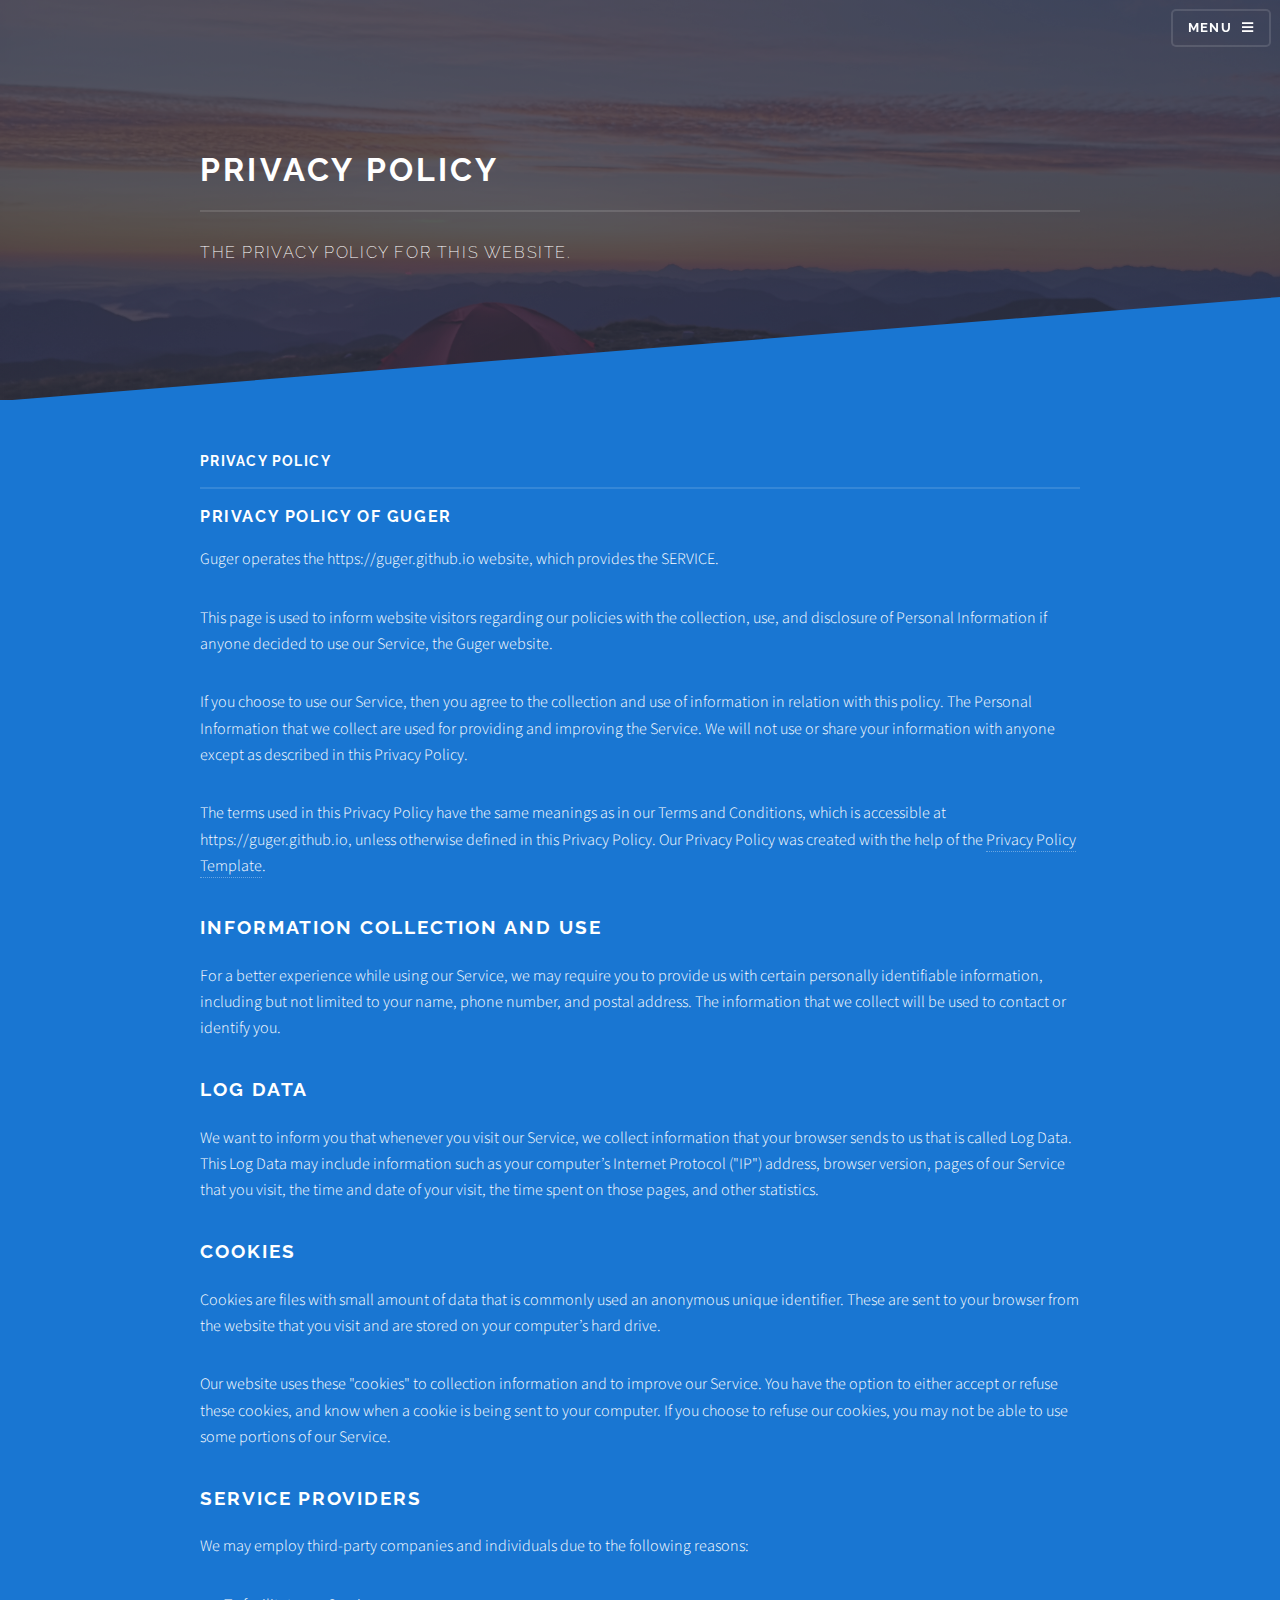
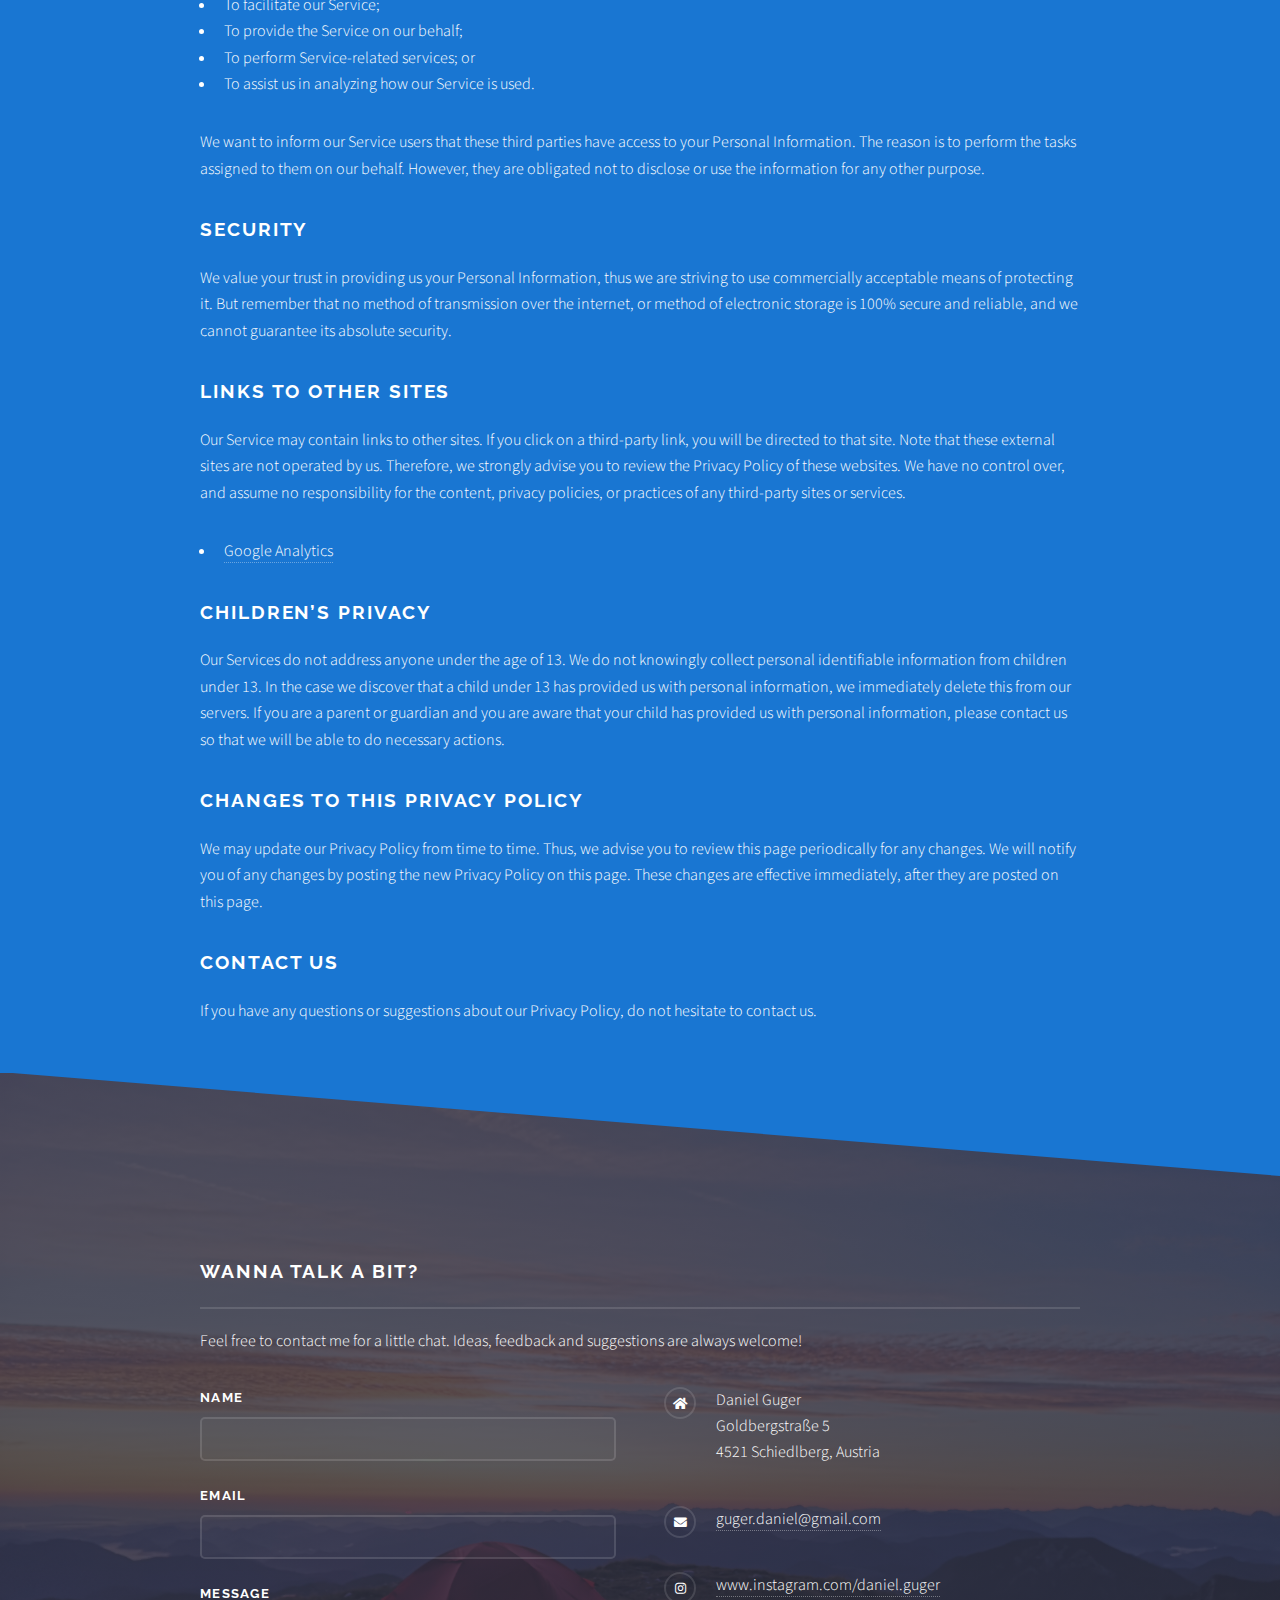
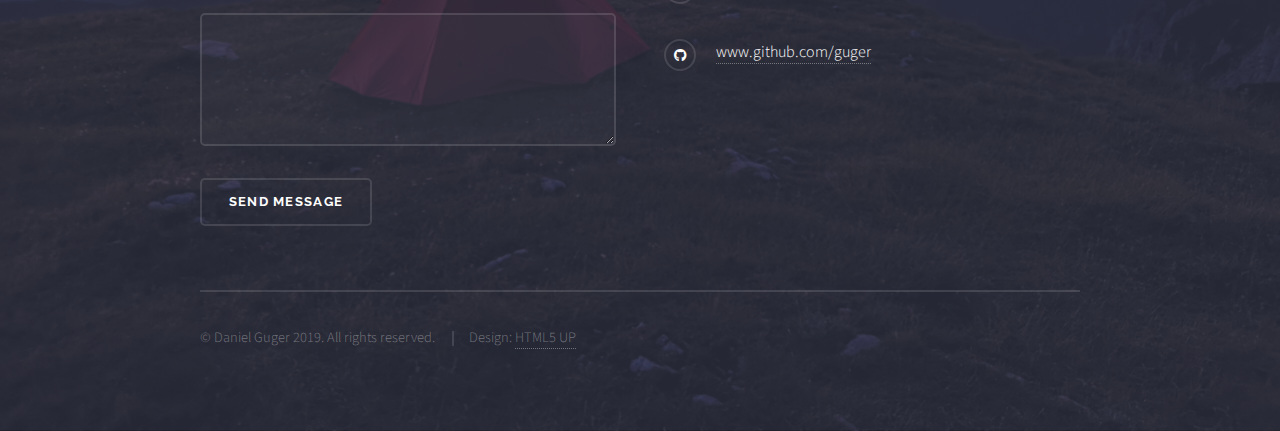
==== privacy/index.html @ 3b21faa5 "Added Privacy Policy" ====
<!DOCTYPE HTML>
<html lang="en">
<head>
    <!-- Global site tag (gtag.js) - Google Analytics -->
    <script async src="https://www.googletagmanager.com/gtag/js?id=UA-146962794-1"></script>
    <script>
        window.dataLayer = window.dataLayer || [];

        function gtag() {
            dataLayer.push(arguments);
        }

        gtag('js', new Date());

        gtag('config', 'UA-146962794-1');
    </script>

    <title>Guger &ndash; Software re-imagined.</title>
    <meta charset="utf-8"/>
    <meta name="viewport" content="width=device-width, initial-scale=1, user-scalable=no"/>
    <link rel="shortcut icon" type="image/x-icon" href="../images/logo.png">
    <link rel="stylesheet" href="../assets/css/main.css"/>
    <noscript>
        <link rel="stylesheet" href="../assets/css/noscript.css"/>
    </noscript>
</head>
<body class="is-preload">

<!-- Page Wrapper -->
<div id="page-wrapper">

    <!-- Header -->
    <header id="header" class="alt">
        <h1><a href="../index.html">Guger &ndash; Software re-imagined.</a></h1>
        <nav>
            <a href="#menu">Menu</a>
        </nav>
    </header>

    <!-- Menu -->
    <nav id="menu">
        <div class="inner">
            <h2>Menu</h2>
            <ul class="links">
                <li><a href="../">Home</a></li>
                <li><a href="">Privacy</a></li>
                <!-- TODO <li><a href="apps.html">Apps</a></li>
                <li><a href="news.html">News</a></li>-->
            </ul>
            <a href="#" class="close">Close</a>
        </div>
    </nav>

    <!-- Wrapper -->
    <section id="wrapper">
        <header>
            <div class="inner">
                <h2>Privacy Policy</h2>
                <p>The privacy policy for this website.</p>
            </div>
        </header>

        <!-- Content -->
        <div class="wrapper">
            <div class="inner">

                <h3 class="major">Privacy Policy</h3>
                <h1>Privacy Policy of Guger</h1>

                <p>Guger operates the https://guger.github.io website, which provides the SERVICE.</p>

                <p>This page is used to inform website visitors regarding our policies with the collection, use, and disclosure of Personal Information if anyone decided to use our
                    Service, the Guger website.</p>

                <p>If you choose to use our Service, then you agree to the collection and use of information in relation with this policy. The Personal Information that we collect
                    are used for providing and improving the Service. We will not use or share your information with anyone except as described in this Privacy Policy.</p>

                <p>The terms used in this Privacy Policy have the same meanings as in our Terms and Conditions, which is accessible at https://guger.github.io, unless otherwise
                    defined in this Privacy Policy. Our Privacy Policy was created with the help of the <a href="https://www.privacypolicytemplate.net">Privacy Policy Template</a>.
                </p>

                <h2>Information Collection and Use</h2>

                <p>For a better experience while using our Service, we may require you to provide us with certain personally identifiable information, including but not limited to
                    your name, phone number, and postal address. The information that we collect will be used to contact or identify you.</p>

                <h2>Log Data</h2>

                <p>We want to inform you that whenever you visit our Service, we collect information that your browser sends to us that is called Log Data. This Log Data may
                    include information such as your computer’s Internet Protocol ("IP") address, browser version, pages of our Service that you visit, the time and date of your
                    visit, the time spent on those pages, and other statistics.</p>

                <h2>Cookies</h2>

                <p>Cookies are files with small amount of data that is commonly used an anonymous unique identifier. These are sent to your browser from the website that you visit
                    and are stored on your computer’s hard drive.</p>

                <p>Our website uses these "cookies" to collection information and to improve our Service. You have the option to either accept or refuse these cookies, and know
                    when a cookie is being sent to your computer. If you choose to refuse our cookies, you may not be able to use some portions of our Service.</p>

                <h2>Service Providers</h2>

                <p>We may employ third-party companies and individuals due to the following reasons:</p>

                <ul>
                    <li>To facilitate our Service;</li>
                    <li>To provide the Service on our behalf;</li>
                    <li>To perform Service-related services; or</li>
                    <li>To assist us in analyzing how our Service is used.</li>
                </ul>

                <p>We want to inform our Service users that these third parties have access to your Personal Information. The reason is to perform the tasks assigned to them on our
                    behalf. However, they are obligated not to disclose or use the information for any other purpose.</p>

                <h2>Security</h2>

                <p>We value your trust in providing us your Personal Information, thus we are striving to use commercially acceptable means of protecting it. But remember that no
                    method of transmission over the internet, or method of electronic storage is 100% secure and reliable, and we cannot guarantee its absolute security.</p>

                <h2>Links to Other Sites</h2>

                <p>Our Service may contain links to other sites. If you click on a third-party link, you will be directed to that site. Note that these external sites are not
                    operated by us. Therefore, we strongly advise you to review the Privacy Policy of these websites. We have no control over, and assume no responsibility for the
                    content, privacy policies, or practices of any third-party sites or services.</p>

                <ul>
                    <li><a href="https://https://policies.google.com/privacy?">Google Analytics</a></li>
                </ul>

                <h2>Children’s Privacy</h2>

                <p>Our Services do not address anyone under the age of 13. We do not knowingly collect personal identifiable information from children under 13. In the case we
                    discover that a child under 13 has provided us with personal information, we immediately delete this from our servers. If you are a parent or guardian and you
                    are aware that your child has provided us with personal information, please contact us so that we will be able to do necessary actions.</p>

                <h2>Changes to This Privacy Policy</h2>

                <p>We may update our Privacy Policy from time to time. Thus, we advise you to review this page periodically for any changes. We will notify you of any changes by
                    posting the new Privacy Policy on this page. These changes are effective immediately, after they are posted on this page.</p>

                <h2>Contact Us</h2>

                <p>If you have any questions or suggestions about our Privacy Policy, do not hesitate to contact us.</p>
            </div>
        </div>

    </section>

    <!-- Footer -->
    <section id="footer">
        <div class="inner">
            <h2 class="major">Wanna talk a bit?</h2>
            <p>Feel free to contact me for a little chat. Ideas, feedback and suggestions are always welcome!</p>
            <form method="post" action="https://getsimpleform.com/messages?form_api_token=08880f43ef39089a7d4c29d0b0a0a516">
                <div class="fields">
                    <div class="field">
                        <label for="name">Name</label>
                        <input type="text" name="name" id="name"/>
                    </div>
                    <div class="field">
                        <label for="email">Email</label>
                        <input type="email" name="email" id="email"/>
                    </div>
                    <div class="field">
                        <label for="message">Message</label>
                        <textarea name="message" id="message" rows="4"></textarea>
                    </div>
                </div>
                <ul class="actions">
                    <li><input type="submit" value="Send Message"/></li>
                </ul>
            </form>
            <ul class="contact">
                <li class="icon solid fa-home">
                    Daniel Guger<br/>
                    Goldbergstraße 5<br/>
                    4521 Schiedlberg, Austria
                </li>
                <li class="icon solid fa-envelope"><a href="mailto:guger.daniel@gmail.com">guger.daniel@gmail.com</a></li>
                <li class="icon brands fa-instagram"><a href="https://instagram.com/daniel.guger">www.instagram.com/daniel.guger</a></li>
                <li class="icon brands fa-github"><a href="https://github.com/guger">www.github.com/guger</a></li>
            </ul>
            <ul class="copyright">
                <li>&copy; Daniel Guger 2019. All rights reserved.</li>
                <li>Design: <a href="http://html5up.net">HTML5 UP</a></li>
            </ul>
        </div>
    </section>

</div>

<!-- Scripts -->
<script src="../assets/js/jquery.min.js"></script>
<script src="../assets/js/jquery.scrollex.min.js"></script>
<script src="../assets/js/browser.min.js"></script>
<script src="../assets/js/breakpoints.min.js"></script>
<script src="../assets/js/util.js"></script>
<script src="../assets/js/main.js"></script>

</body>
</html>
---- assets/css/main.css ----
@import url(fontawesome-all.min.css);
@import url("https://fonts.googleapis.com/css?family=Raleway:200,700|Source+Sans+Pro:300,600,300italic,600italic");

/*
	Solid State by HTML5 UP
	html5up.net | @ajlkn
	Free for personal and commercial use under the CCA 3.0 license (html5up.net/license)
*/

html, body, div, span, applet, object,
iframe, h1, h2, h3, h4, h5, h6, p, blockquote,
pre, a, abbr, acronym, address, big, cite,
code, del, dfn, em, img, ins, kbd, q, s, samp,
small, strike, strong, sub, sup, tt, var, b,
u, i, center, dl, dt, dd, ol, ul, li, fieldset,
form, label, legend, table, caption, tbody,
tfoot, thead, tr, th, td, article, aside,
canvas, details, embed, figure, figcaption,
footer, header, hgroup, menu, nav, output, ruby,
section, summary, time, mark, audio, video {
    margin: 0;
    padding: 0;
    border: 0;
    font-size: 100%;
    font: inherit;
    vertical-align: baseline;
}

article, aside, details, figcaption, figure,
footer, header, hgroup, menu, nav, section {
    display: block;
}

body {
    line-height: 1;
}

ol, ul {
    list-style: none;
}

blockquote, q {
    quotes: none;
}

blockquote:before, blockquote:after, q:before, q:after {
    content: '';
    content: none;
}

table {
    border-collapse: collapse;
    border-spacing: 0;
}

body {
    -webkit-text-size-adjust: none;
}

mark {
    background-color: transparent;
    color: inherit;
}

input::-moz-focus-inner {
    border: 0;
    padding: 0;
}

input, select, textarea {
    -moz-appearance: none;
    -webkit-appearance: none;
    -ms-appearance: none;
    appearance: none;
}

/* Basic */

@-ms-viewport {
    width: device-width;
}

body {
    -ms-overflow-style: scrollbar;
}

@media screen and (max-width: 480px) {

    html, body {
        min-width: 320px;
    }

}

html {
    box-sizing: border-box;
}

*, *:before, *:after {
    box-sizing: inherit;
}

body {
    background-color: #2e3141;
    background-image: linear-gradient(to top, rgba(46, 49, 65, 0.8), rgba(46, 49, 65, 0.8)), url("../../images/bg.jpg");
    background-size: auto,
    cover;
    background-attachment: fixed,
    fixed;
    background-position: center,
    center;
}

body.is-preload *, body.is-preload *:before, body.is-preload *:after {
    -moz-animation: none !important;
    -webkit-animation: none !important;
    -ms-animation: none !important;
    animation: none !important;
    -moz-transition: none !important;
    -webkit-transition: none !important;
    -ms-transition: none !important;
    transition: none !important;
}

/* Type */

body, input, select, textarea {
    color: #ffffff;
    font-family: "Source Sans Pro", Helvetica, sans-serif;
    font-size: 16.5pt;
    font-weight: 300;
    line-height: 1.65;
}

@media screen and (max-width: 1680px) {

    body, input, select, textarea {
        font-size: 13pt;
    }

}

@media screen and (max-width: 1280px) {

    body, input, select, textarea {
        font-size: 12pt;
    }

}

@media screen and (max-width: 980px) {

    body, input, select, textarea {
        font-size: 12pt;
    }

}

@media screen and (max-width: 736px) {

    body, input, select, textarea {
        font-size: 12pt;
    }

}

@media screen and (max-width: 480px) {

    body, input, select, textarea {
        font-size: 12pt;
    }

}

a {
    -moz-transition: color 0.2s ease-in-out, border-bottom-color 0.2s ease-in-out;
    -webkit-transition: color 0.2s ease-in-out, border-bottom-color 0.2s ease-in-out;
    -ms-transition: color 0.2s ease-in-out, border-bottom-color 0.2s ease-in-out;
    transition: color 0.2s ease-in-out, border-bottom-color 0.2s ease-in-out;
    border-bottom: dotted 1px rgba(255, 255, 255, 0.35);
    color: #ffffff;
    text-decoration: none;
}

a:hover {
    border-bottom-color: transparent;
    color: #ffffff !important;
}

a.special:not(.button) {
    text-decoration: none;
    border-bottom: 0;
    display: block;
    font-family: Raleway, Helvetica, sans-serif;
    font-size: 0.8em;
    font-weight: 700;
    letter-spacing: 0.1em;
    margin: 0 0 2em 0;
    text-transform: uppercase;
}

a.special:not(.button):before {
    -moz-osx-font-smoothing: grayscale;
    -webkit-font-smoothing: antialiased;
    display: inline-block;
    font-style: normal;
    font-variant: normal;
    text-rendering: auto;
    line-height: 1;
    text-transform: none !important;
    font-family: 'Font Awesome 5 Free';
    font-weight: 900;
}

a.special:not(.button):before {
    -moz-transition: background-color 0.2s ease-in-out;
    -webkit-transition: background-color 0.2s ease-in-out;
    -ms-transition: background-color 0.2s ease-in-out;
    transition: background-color 0.2s ease-in-out;
    border-radius: 100%;
    border: solid 2px rgba(255, 255, 255, 0.125);
    content: '\f105';
    display: inline-block;
    font-size: 1.25em;
    height: 2em;
    line-height: 1.75em;
    margin-right: 0.85em;
    text-align: center;
    text-indent: 0.15em;
    vertical-align: middle;
    width: 2em;
}

a.special:not(.button):hover:before {
    background-color: rgba(255, 255, 255, 0.025);
}

a.special:not(.button):active:before {
    background-color: rgba(255, 255, 255, 0.075);
}

strong, b {
    color: #ffffff;
    font-weight: 600;
}

em, i {
    font-style: italic;
}

p {
    margin: 0 0 2em 0;
}

h1, h2, h3, h4, h5, h6 {
    color: #ffffff;
    font-family: Raleway, Helvetica, sans-serif;
    font-weight: 700;
    letter-spacing: 0.1em;
    margin: 0 0 1em 0;
    text-transform: uppercase;
}

h1 a, h2 a, h3 a, h4 a, h5 a, h6 a {
    color: inherit;
    text-decoration: none;
    border-bottom: 0;
}

h1 span, h2 span, h3 span, h4 span, h5 span, h6 span {
    font-weight: 200;
}

h1.major, h2.major, h3.major, h4.major, h5.major, h6.major {
    padding-bottom: 1em;
    border-bottom: solid 2px rgba(255, 255, 255, 0.125);
}

h2 {
    font-size: 1.2em;
}

h3 {
    font-size: 0.9em;
}

h4 {
    font-size: 0.7em;
}

h5 {
    font-size: 0.7em;
}

h6 {
    font-size: 0.7em;
}

@media screen and (max-width: 736px) {

    h2 {
        font-size: 1em;
    }

    h3 {
        font-size: 0.8em;
    }

}

sub {
    font-size: 0.8em;
    position: relative;
    top: 0.5em;
}

sup {
    font-size: 0.8em;
    position: relative;
    top: -0.5em;
}

blockquote {
    border-left: solid 4px rgba(255, 255, 255, 0.125);
    font-style: italic;
    margin: 0 0 2em 0;
    padding: 0.5em 0 0.5em 2em;
}

code {
    background: rgba(255, 255, 255, 0.025);
    border-radius: 5px;
    border: solid 2px rgba(255, 255, 255, 0.125);
    font-family: "Courier New", monospace;
    font-size: 0.9em;
    margin: 0 0.25em;
    padding: 0.25em 0.65em;
}

pre {
    -webkit-overflow-scrolling: touch;
    font-family: "Courier New", monospace;
    font-size: 0.9em;
    margin: 0 0 2em 0;
}

pre code {
    display: block;
    line-height: 1.75em;
    padding: 1em 1.5em;
    overflow-x: auto;
}

hr {
    border: 0;
    border-bottom: solid 2px rgba(255, 255, 255, 0.125);
    margin: 2.5em 0;
}

hr.major {
    margin: 4em 0;
}

.align-left {
    text-align: left;
}

.align-center {
    text-align: center;
}

.align-right {
    text-align: right;
}

/* Row */

.row {
    display: flex;
    flex-wrap: wrap;
    box-sizing: border-box;
    align-items: stretch;
}

.row > * {
    box-sizing: border-box;
}

.row.gtr-uniform > * > :last-child {
    margin-bottom: 0;
}

.row.aln-left {
    justify-content: flex-start;
}

.row.aln-center {
    justify-content: center;
}

.row.aln-right {
    justify-content: flex-end;
}

.row.aln-top {
    align-items: flex-start;
}

.row.aln-middle {
    align-items: center;
}

.row.aln-bottom {
    align-items: flex-end;
}

.row > .imp {
    order: -1;
}

.row > .col-1 {
    width: 8.33333%;
}

.row > .off-1 {
    margin-left: 8.33333%;
}

.row > .col-2 {
    width: 16.66667%;
}

.row > .off-2 {
    margin-left: 16.66667%;
}

.row > .col-3 {
    width: 25%;
}

.row > .off-3 {
    margin-left: 25%;
}

.row > .col-4 {
    width: 33.33333%;
}

.row > .off-4 {
    margin-left: 33.33333%;
}

.row > .col-5 {
    width: 41.66667%;
}

.row > .off-5 {
    margin-left: 41.66667%;
}

.row > .col-6 {
    width: 50%;
}

.row > .off-6 {
    margin-left: 50%;
}

.row > .col-7 {
    width: 58.33333%;
}

.row > .off-7 {
    margin-left: 58.33333%;
}

.row > .col-8 {
    width: 66.66667%;
}

.row > .off-8 {
    margin-left: 66.66667%;
}

.row > .col-9 {
    width: 75%;
}

.row > .off-9 {
    margin-left: 75%;
}

.row > .col-10 {
    width: 83.33333%;
}

.row > .off-10 {
    margin-left: 83.33333%;
}

.row > .col-11 {
    width: 91.66667%;
}

.row > .off-11 {
    margin-left: 91.66667%;
}

.row > .col-12 {
    width: 100%;
}

.row > .off-12 {
    margin-left: 100%;
}

.row.gtr-0 {
    margin-top: 0;
    margin-left: 0em;
}

.row.gtr-0 > * {
    padding: 0 0 0 0em;
}

.row.gtr-0.gtr-uniform {
    margin-top: 0em;
}

.row.gtr-0.gtr-uniform > * {
    padding-top: 0em;
}

.row.gtr-25 {
    margin-top: 0;
    margin-left: -0.4375em;
}

.row.gtr-25 > * {
    padding: 0 0 0 0.4375em;
}

.row.gtr-25.gtr-uniform {
    margin-top: -0.4375em;
}

.row.gtr-25.gtr-uniform > * {
    padding-top: 0.4375em;
}

.row.gtr-50 {
    margin-top: 0;
    margin-left: -0.875em;
}

.row.gtr-50 > * {
    padding: 0 0 0 0.875em;
}

.row.gtr-50.gtr-uniform {
    margin-top: -0.875em;
}

.row.gtr-50.gtr-uniform > * {
    padding-top: 0.875em;
}

.row {
    margin-top: 0;
    margin-left: -1.75em;
}

.row > * {
    padding: 0 0 0 1.75em;
}

.row.gtr-uniform {
    margin-top: -1.75em;
}

.row.gtr-uniform > * {
    padding-top: 1.75em;
}

.row.gtr-150 {
    margin-top: 0;
    margin-left: -2.625em;
}

.row.gtr-150 > * {
    padding: 0 0 0 2.625em;
}

.row.gtr-150.gtr-uniform {
    margin-top: -2.625em;
}

.row.gtr-150.gtr-uniform > * {
    padding-top: 2.625em;
}

.row.gtr-200 {
    margin-top: 0;
    margin-left: -3.5em;
}

.row.gtr-200 > * {
    padding: 0 0 0 3.5em;
}

.row.gtr-200.gtr-uniform {
    margin-top: -3.5em;
}

.row.gtr-200.gtr-uniform > * {
    padding-top: 3.5em;
}

@media screen and (max-width: 1680px) {

    .row {
        display: flex;
        flex-wrap: wrap;
        box-sizing: border-box;
        align-items: stretch;
    }

    .row > * {
        box-sizing: border-box;
    }

    .row.gtr-uniform > * > :last-child {
        margin-bottom: 0;
    }

    .row.aln-left {
        justify-content: flex-start;
    }

    .row.aln-center {
        justify-content: center;
    }

    .row.aln-right {
        justify-content: flex-end;
    }

    .row.aln-top {
        align-items: flex-start;
    }

    .row.aln-middle {
        align-items: center;
    }

    .row.aln-bottom {
        align-items: flex-end;
    }

    .row > .imp-xlarge {
        order: -1;
    }

    .row > .col-1-xlarge {
        width: 8.33333%;
    }

    .row > .off-1-xlarge {
        margin-left: 8.33333%;
    }

    .row > .col-2-xlarge {
        width: 16.66667%;
    }

    .row > .off-2-xlarge {
        margin-left: 16.66667%;
    }

    .row > .col-3-xlarge {
        width: 25%;
    }

    .row > .off-3-xlarge {
        margin-left: 25%;
    }

    .row > .col-4-xlarge {
        width: 33.33333%;
    }

    .row > .off-4-xlarge {
        margin-left: 33.33333%;
    }

    .row > .col-5-xlarge {
        width: 41.66667%;
    }

    .row > .off-5-xlarge {
        margin-left: 41.66667%;
    }

    .row > .col-6-xlarge {
        width: 50%;
    }

    .row > .off-6-xlarge {
        margin-left: 50%;
    }

    .row > .col-7-xlarge {
        width: 58.33333%;
    }

    .row > .off-7-xlarge {
        margin-left: 58.33333%;
    }

    .row > .col-8-xlarge {
        width: 66.66667%;
    }

    .row > .off-8-xlarge {
        margin-left: 66.66667%;
    }

    .row > .col-9-xlarge {
        width: 75%;
    }

    .row > .off-9-xlarge {
        margin-left: 75%;
    }

    .row > .col-10-xlarge {
        width: 83.33333%;
    }

    .row > .off-10-xlarge {
        margin-left: 83.33333%;
    }

    .row > .col-11-xlarge {
        width: 91.66667%;
    }

    .row > .off-11-xlarge {
        margin-left: 91.66667%;
    }

    .row > .col-12-xlarge {
        width: 100%;
    }

    .row > .off-12-xlarge {
        margin-left: 100%;
    }

    .row.gtr-0 {
        margin-top: 0;
        margin-left: 0em;
    }

    .row.gtr-0 > * {
        padding: 0 0 0 0em;
    }

    .row.gtr-0.gtr-uniform {
        margin-top: 0em;
    }

    .row.gtr-0.gtr-uniform > * {
        padding-top: 0em;
    }

    .row.gtr-25 {
        margin-top: 0;
        margin-left: -0.4375em;
    }

    .row.gtr-25 > * {
        padding: 0 0 0 0.4375em;
    }

    .row.gtr-25.gtr-uniform {
        margin-top: -0.4375em;
    }

    .row.gtr-25.gtr-uniform > * {
        padding-top: 0.4375em;
    }

    .row.gtr-50 {
        margin-top: 0;
        margin-left: -0.875em;
    }

    .row.gtr-50 > * {
        padding: 0 0 0 0.875em;
    }

    .row.gtr-50.gtr-uniform {
        margin-top: -0.875em;
    }

    .row.gtr-50.gtr-uniform > * {
        padding-top: 0.875em;
    }

    .row {
        margin-top: 0;
        margin-left: -1.75em;
    }

    .row > * {
        padding: 0 0 0 1.75em;
    }

    .row.gtr-uniform {
        margin-top: -1.75em;
    }

    .row.gtr-uniform > * {
        padding-top: 1.75em;
    }

    .row.gtr-150 {
        margin-top: 0;
        margin-left: -2.625em;
    }

    .row.gtr-150 > * {
        padding: 0 0 0 2.625em;
    }

    .row.gtr-150.gtr-uniform {
        margin-top: -2.625em;
    }

    .row.gtr-150.gtr-uniform > * {
        padding-top: 2.625em;
    }

    .row.gtr-200 {
        margin-top: 0;
        margin-left: -3.5em;
    }

    .row.gtr-200 > * {
        padding: 0 0 0 3.5em;
    }

    .row.gtr-200.gtr-uniform {
        margin-top: -3.5em;
    }

    .row.gtr-200.gtr-uniform > * {
        padding-top: 3.5em;
    }

}

@media screen and (max-width: 1280px) {

    .row {
        display: flex;
        flex-wrap: wrap;
        box-sizing: border-box;
        align-items: stretch;
    }

    .row > * {
        box-sizing: border-box;
    }

    .row.gtr-uniform > * > :last-child {
        margin-bottom: 0;
    }

    .row.aln-left {
        justify-content: flex-start;
    }

    .row.aln-center {
        justify-content: center;
    }

    .row.aln-right {
        justify-content: flex-end;
    }

    .row.aln-top {
        align-items: flex-start;
    }

    .row.aln-middle {
        align-items: center;
    }

    .row.aln-bottom {
        align-items: flex-end;
    }

    .row > .imp-large {
        order: -1;
    }

    .row > .col-1-large {
        width: 8.33333%;
    }

    .row > .off-1-large {
        margin-left: 8.33333%;
    }

    .row > .col-2-large {
        width: 16.66667%;
    }

    .row > .off-2-large {
        margin-left: 16.66667%;
    }

    .row > .col-3-large {
        width: 25%;
    }

    .row > .off-3-large {
        margin-left: 25%;
    }

    .row > .col-4-large {
        width: 33.33333%;
    }

    .row > .off-4-large {
        margin-left: 33.33333%;
    }

    .row > .col-5-large {
        width: 41.66667%;
    }

    .row > .off-5-large {
        margin-left: 41.66667%;
    }

    .row > .col-6-large {
        width: 50%;
    }

    .row > .off-6-large {
        margin-left: 50%;
    }

    .row > .col-7-large {
        width: 58.33333%;
    }

    .row > .off-7-large {
        margin-left: 58.33333%;
    }

    .row > .col-8-large {
        width: 66.66667%;
    }

    .row > .off-8-large {
        margin-left: 66.66667%;
    }

    .row > .col-9-large {
        width: 75%;
    }

    .row > .off-9-large {
        margin-left: 75%;
    }

    .row > .col-10-large {
        width: 83.33333%;
    }

    .row > .off-10-large {
        margin-left: 83.33333%;
    }

    .row > .col-11-large {
        width: 91.66667%;
    }

    .row > .off-11-large {
        margin-left: 91.66667%;
    }

    .row > .col-12-large {
        width: 100%;
    }

    .row > .off-12-large {
        margin-left: 100%;
    }

    .row.gtr-0 {
        margin-top: 0;
        margin-left: 0em;
    }

    .row.gtr-0 > * {
        padding: 0 0 0 0em;
    }

    .row.gtr-0.gtr-uniform {
        margin-top: 0em;
    }

    .row.gtr-0.gtr-uniform > * {
        padding-top: 0em;
    }

    .row.gtr-25 {
        margin-top: 0;
        margin-left: -0.4375em;
    }

    .row.gtr-25 > * {
        padding: 0 0 0 0.4375em;
    }

    .row.gtr-25.gtr-uniform {
        margin-top: -0.4375em;
    }

    .row.gtr-25.gtr-uniform > * {
        padding-top: 0.4375em;
    }

    .row.gtr-50 {
        margin-top: 0;
        margin-left: -0.875em;
    }

    .row.gtr-50 > * {
        padding: 0 0 0 0.875em;
    }

    .row.gtr-50.gtr-uniform {
        margin-top: -0.875em;
    }

    .row.gtr-50.gtr-uniform > * {
        padding-top: 0.875em;
    }

    .row {
        margin-top: 0;
        margin-left: -1.75em;
    }

    .row > * {
        padding: 0 0 0 1.75em;
    }

    .row.gtr-uniform {
        margin-top: -1.75em;
    }

    .row.gtr-uniform > * {
        padding-top: 1.75em;
    }

    .row.gtr-150 {
        margin-top: 0;
        margin-left: -2.625em;
    }

    .row.gtr-150 > * {
        padding: 0 0 0 2.625em;
    }

    .row.gtr-150.gtr-uniform {
        margin-top: -2.625em;
    }

    .row.gtr-150.gtr-uniform > * {
        padding-top: 2.625em;
    }

    .row.gtr-200 {
        margin-top: 0;
        margin-left: -3.5em;
    }

    .row.gtr-200 > * {
        padding: 0 0 0 3.5em;
    }

    .row.gtr-200.gtr-uniform {
        margin-top: -3.5em;
    }

    .row.gtr-200.gtr-uniform > * {
        padding-top: 3.5em;
    }

}

@media screen and (max-width: 980px) {

    .row {
        display: flex;
        flex-wrap: wrap;
        box-sizing: border-box;
        align-items: stretch;
    }

    .row > * {
        box-sizing: border-box;
    }

    .row.gtr-uniform > * > :last-child {
        margin-bottom: 0;
    }

    .row.aln-left {
        justify-content: flex-start;
    }

    .row.aln-center {
        justify-content: center;
    }

    .row.aln-right {
        justify-content: flex-end;
    }

    .row.aln-top {
        align-items: flex-start;
    }

    .row.aln-middle {
        align-items: center;
    }

    .row.aln-bottom {
        align-items: flex-end;
    }

    .row > .imp-medium {
        order: -1;
    }

    .row > .col-1-medium {
        width: 8.33333%;
    }

    .row > .off-1-medium {
        margin-left: 8.33333%;
    }

    .row > .col-2-medium {
        width: 16.66667%;
    }

    .row > .off-2-medium {
        margin-left: 16.66667%;
    }

    .row > .col-3-medium {
        width: 25%;
    }

    .row > .off-3-medium {
        margin-left: 25%;
    }

    .row > .col-4-medium {
        width: 33.33333%;
    }

    .row > .off-4-medium {
        margin-left: 33.33333%;
    }

    .row > .col-5-medium {
        width: 41.66667%;
    }

    .row > .off-5-medium {
        margin-left: 41.66667%;
    }

    .row > .col-6-medium {
        width: 50%;
    }

    .row > .off-6-medium {
        margin-left: 50%;
    }

    .row > .col-7-medium {
        width: 58.33333%;
    }

    .row > .off-7-medium {
        margin-left: 58.33333%;
    }

    .row > .col-8-medium {
        width: 66.66667%;
    }

    .row > .off-8-medium {
        margin-left: 66.66667%;
    }

    .row > .col-9-medium {
        width: 75%;
    }

    .row > .off-9-medium {
        margin-left: 75%;
    }

    .row > .col-10-medium {
        width: 83.33333%;
    }

    .row > .off-10-medium {
        margin-left: 83.33333%;
    }

    .row > .col-11-medium {
        width: 91.66667%;
    }

    .row > .off-11-medium {
        margin-left: 91.66667%;
    }

    .row > .col-12-medium {
        width: 100%;
    }

    .row > .off-12-medium {
        margin-left: 100%;
    }

    .row.gtr-0 {
        margin-top: 0;
        margin-left: 0em;
    }

    .row.gtr-0 > * {
        padding: 0 0 0 0em;
    }

    .row.gtr-0.gtr-uniform {
        margin-top: 0em;
    }

    .row.gtr-0.gtr-uniform > * {
        padding-top: 0em;
    }

    .row.gtr-25 {
        margin-top: 0;
        margin-left: -0.4375em;
    }

    .row.gtr-25 > * {
        padding: 0 0 0 0.4375em;
    }

    .row.gtr-25.gtr-uniform {
        margin-top: -0.4375em;
    }

    .row.gtr-25.gtr-uniform > * {
        padding-top: 0.4375em;
    }

    .row.gtr-50 {
        margin-top: 0;
        margin-left: -0.875em;
    }

    .row.gtr-50 > * {
        padding: 0 0 0 0.875em;
    }

    .row.gtr-50.gtr-uniform {
        margin-top: -0.875em;
    }

    .row.gtr-50.gtr-uniform > * {
        padding-top: 0.875em;
    }

    .row {
        margin-top: 0;
        margin-left: -1.75em;
    }

    .row > * {
        padding: 0 0 0 1.75em;
    }

    .row.gtr-uniform {
        margin-top: -1.75em;
    }

    .row.gtr-uniform > * {
        padding-top: 1.75em;
    }

    .row.gtr-150 {
        margin-top: 0;
        margin-left: -2.625em;
    }

    .row.gtr-150 > * {
        padding: 0 0 0 2.625em;
    }

    .row.gtr-150.gtr-uniform {
        margin-top: -2.625em;
    }

    .row.gtr-150.gtr-uniform > * {
        padding-top: 2.625em;
    }

    .row.gtr-200 {
        margin-top: 0;
        margin-left: -3.5em;
    }

    .row.gtr-200 > * {
        padding: 0 0 0 3.5em;
    }

    .row.gtr-200.gtr-uniform {
        margin-top: -3.5em;
    }

    .row.gtr-200.gtr-uniform > * {
        padding-top: 3.5em;
    }

}

@media screen and (max-width: 736px) {

    .row {
        display: flex;
        flex-wrap: wrap;
        box-sizing: border-box;
        align-items: stretch;
    }

    .row > * {
        box-sizing: border-box;
    }

    .row.gtr-uniform > * > :last-child {
        margin-bottom: 0;
    }

    .row.aln-left {
        justify-content: flex-start;
    }

    .row.aln-center {
        justify-content: center;
    }

    .row.aln-right {
        justify-content: flex-end;
    }

    .row.aln-top {
        align-items: flex-start;
    }

    .row.aln-middle {
        align-items: center;
    }

    .row.aln-bottom {
        align-items: flex-end;
    }

    .row > .imp-small {
        order: -1;
    }

    .row > .col-1-small {
        width: 8.33333%;
    }

    .row > .off-1-small {
        margin-left: 8.33333%;
    }

    .row > .col-2-small {
        width: 16.66667%;
    }

    .row > .off-2-small {
        margin-left: 16.66667%;
    }

    .row > .col-3-small {
        width: 25%;
    }

    .row > .off-3-small {
        margin-left: 25%;
    }

    .row > .col-4-small {
        width: 33.33333%;
    }

    .row > .off-4-small {
        margin-left: 33.33333%;
    }

    .row > .col-5-small {
        width: 41.66667%;
    }

    .row > .off-5-small {
        margin-left: 41.66667%;
    }

    .row > .col-6-small {
        width: 50%;
    }

    .row > .off-6-small {
        margin-left: 50%;
    }

    .row > .col-7-small {
        width: 58.33333%;
    }

    .row > .off-7-small {
        margin-left: 58.33333%;
    }

    .row > .col-8-small {
        width: 66.66667%;
    }

    .row > .off-8-small {
        margin-left: 66.66667%;
    }

    .row > .col-9-small {
        width: 75%;
    }

    .row > .off-9-small {
        margin-left: 75%;
    }

    .row > .col-10-small {
        width: 83.33333%;
    }

    .row > .off-10-small {
        margin-left: 83.33333%;
    }

    .row > .col-11-small {
        width: 91.66667%;
    }

    .row > .off-11-small {
        margin-left: 91.66667%;
    }

    .row > .col-12-small {
        width: 100%;
    }

    .row > .off-12-small {
        margin-left: 100%;
    }

    .row.gtr-0 {
        margin-top: 0;
        margin-left: 0em;
    }

    .row.gtr-0 > * {
        padding: 0 0 0 0em;
    }

    .row.gtr-0.gtr-uniform {
        margin-top: 0em;
    }

    .row.gtr-0.gtr-uniform > * {
        padding-top: 0em;
    }

    .row.gtr-25 {
        margin-top: 0;
        margin-left: -0.3125em;
    }

    .row.gtr-25 > * {
        padding: 0 0 0 0.3125em;
    }

    .row.gtr-25.gtr-uniform {
        margin-top: -0.3125em;
    }

    .row.gtr-25.gtr-uniform > * {
        padding-top: 0.3125em;
    }

    .row.gtr-50 {
        margin-top: 0;
        margin-left: -0.625em;
    }

    .row.gtr-50 > * {
        padding: 0 0 0 0.625em;
    }

    .row.gtr-50.gtr-uniform {
        margin-top: -0.625em;
    }

    .row.gtr-50.gtr-uniform > * {
        padding-top: 0.625em;
    }

    .row {
        margin-top: 0;
        margin-left: -1.25em;
    }

    .row > * {
        padding: 0 0 0 1.25em;
    }

    .row.gtr-uniform {
        margin-top: -1.25em;
    }

    .row.gtr-uniform > * {
        padding-top: 1.25em;
    }

    .row.gtr-150 {
        margin-top: 0;
        margin-left: -1.875em;
    }

    .row.gtr-150 > * {
        padding: 0 0 0 1.875em;
    }

    .row.gtr-150.gtr-uniform {
        margin-top: -1.875em;
    }

    .row.gtr-150.gtr-uniform > * {
        padding-top: 1.875em;
    }

    .row.gtr-200 {
        margin-top: 0;
        margin-left: -2.5em;
    }

    .row.gtr-200 > * {
        padding: 0 0 0 2.5em;
    }

    .row.gtr-200.gtr-uniform {
        margin-top: -2.5em;
    }

    .row.gtr-200.gtr-uniform > * {
        padding-top: 2.5em;
    }

}

@media screen and (max-width: 480px) {

    .row {
        display: flex;
        flex-wrap: wrap;
        box-sizing: border-box;
        align-items: stretch;
    }

    .row > * {
        box-sizing: border-box;
    }

    .row.gtr-uniform > * > :last-child {
        margin-bottom: 0;
    }

    .row.aln-left {
        justify-content: flex-start;
    }

    .row.aln-center {
        justify-content: center;
    }

    .row.aln-right {
        justify-content: flex-end;
    }

    .row.aln-top {
        align-items: flex-start;
    }

    .row.aln-middle {
        align-items: center;
    }

    .row.aln-bottom {
        align-items: flex-end;
    }

    .row > .imp-xsmall {
        order: -1;
    }

    .row > .col-1-xsmall {
        width: 8.33333%;
    }

    .row > .off-1-xsmall {
        margin-left: 8.33333%;
    }

    .row > .col-2-xsmall {
        width: 16.66667%;
    }

    .row > .off-2-xsmall {
        margin-left: 16.66667%;
    }

    .row > .col-3-xsmall {
        width: 25%;
    }

    .row > .off-3-xsmall {
        margin-left: 25%;
    }

    .row > .col-4-xsmall {
        width: 33.33333%;
    }

    .row > .off-4-xsmall {
        margin-left: 33.33333%;
    }

    .row > .col-5-xsmall {
        width: 41.66667%;
    }

    .row > .off-5-xsmall {
        margin-left: 41.66667%;
    }

    .row > .col-6-xsmall {
        width: 50%;
    }

    .row > .off-6-xsmall {
        margin-left: 50%;
    }

    .row > .col-7-xsmall {
        width: 58.33333%;
    }

    .row > .off-7-xsmall {
        margin-left: 58.33333%;
    }

    .row > .col-8-xsmall {
        width: 66.66667%;
    }

    .row > .off-8-xsmall {
        margin-left: 66.66667%;
    }

    .row > .col-9-xsmall {
        width: 75%;
    }

    .row > .off-9-xsmall {
        margin-left: 75%;
    }

    .row > .col-10-xsmall {
        width: 83.33333%;
    }

    .row > .off-10-xsmall {
        margin-left: 83.33333%;
    }

    .row > .col-11-xsmall {
        width: 91.66667%;
    }

    .row > .off-11-xsmall {
        margin-left: 91.66667%;
    }

    .row > .col-12-xsmall {
        width: 100%;
    }

    .row > .off-12-xsmall {
        margin-left: 100%;
    }

    .row.gtr-0 {
        margin-top: 0;
        margin-left: 0em;
    }

    .row.gtr-0 > * {
        padding: 0 0 0 0em;
    }

    .row.gtr-0.gtr-uniform {
        margin-top: 0em;
    }

    .row.gtr-0.gtr-uniform > * {
        padding-top: 0em;
    }

    .row.gtr-25 {
        margin-top: 0;
        margin-left: -0.3125em;
    }

    .row.gtr-25 > * {
        padding: 0 0 0 0.3125em;
    }

    .row.gtr-25.gtr-uniform {
        margin-top: -0.3125em;
    }

    .row.gtr-25.gtr-uniform > * {
        padding-top: 0.3125em;
    }

    .row.gtr-50 {
        margin-top: 0;
        margin-left: -0.625em;
    }

    .row.gtr-50 > * {
        padding: 0 0 0 0.625em;
    }

    .row.gtr-50.gtr-uniform {
        margin-top: -0.625em;
    }

    .row.gtr-50.gtr-uniform > * {
        padding-top: 0.625em;
    }

    .row {
        margin-top: 0;
        margin-left: -1.25em;
    }

    .row > * {
        padding: 0 0 0 1.25em;
    }

    .row.gtr-uniform {
        margin-top: -1.25em;
    }

    .row.gtr-uniform > * {
        padding-top: 1.25em;
    }

    .row.gtr-150 {
        margin-top: 0;
        margin-left: -1.875em;
    }

    .row.gtr-150 > * {
        padding: 0 0 0 1.875em;
    }

    .row.gtr-150.gtr-uniform {
        margin-top: -1.875em;
    }

    .row.gtr-150.gtr-uniform > * {
        padding-top: 1.875em;
    }

    .row.gtr-200 {
        margin-top: 0;
        margin-left: -2.5em;
    }

    .row.gtr-200 > * {
        padding: 0 0 0 2.5em;
    }

    .row.gtr-200.gtr-uniform {
        margin-top: -2.5em;
    }

    .row.gtr-200.gtr-uniform > * {
        padding-top: 2.5em;
    }

}

@media screen and (max-width: 360px) {

    .row {
        display: flex;
        flex-wrap: wrap;
        box-sizing: border-box;
        align-items: stretch;
    }

    .row > * {
        box-sizing: border-box;
    }

    .row.gtr-uniform > * > :last-child {
        margin-bottom: 0;
    }

    .row.aln-left {
        justify-content: flex-start;
    }

    .row.aln-center {
        justify-content: center;
    }

    .row.aln-right {
        justify-content: flex-end;
    }

    .row.aln-top {
        align-items: flex-start;
    }

    .row.aln-middle {
        align-items: center;
    }

    .row.aln-bottom {
        align-items: flex-end;
    }

    .row > .imp-xxsmall {
        order: -1;
    }

    .row > .col-1-xxsmall {
        width: 8.33333%;
    }

    .row > .off-1-xxsmall {
        margin-left: 8.33333%;
    }

    .row > .col-2-xxsmall {
        width: 16.66667%;
    }

    .row > .off-2-xxsmall {
        margin-left: 16.66667%;
    }

    .row > .col-3-xxsmall {
        width: 25%;
    }

    .row > .off-3-xxsmall {
        margin-left: 25%;
    }

    .row > .col-4-xxsmall {
        width: 33.33333%;
    }

    .row > .off-4-xxsmall {
        margin-left: 33.33333%;
    }

    .row > .col-5-xxsmall {
        width: 41.66667%;
    }

    .row > .off-5-xxsmall {
        margin-left: 41.66667%;
    }

    .row > .col-6-xxsmall {
        width: 50%;
    }

    .row > .off-6-xxsmall {
        margin-left: 50%;
    }

    .row > .col-7-xxsmall {
        width: 58.33333%;
    }

    .row > .off-7-xxsmall {
        margin-left: 58.33333%;
    }

    .row > .col-8-xxsmall {
        width: 66.66667%;
    }

    .row > .off-8-xxsmall {
        margin-left: 66.66667%;
    }

    .row > .col-9-xxsmall {
        width: 75%;
    }

    .row > .off-9-xxsmall {
        margin-left: 75%;
    }

    .row > .col-10-xxsmall {
        width: 83.33333%;
    }

    .row > .off-10-xxsmall {
        margin-left: 83.33333%;
    }

    .row > .col-11-xxsmall {
        width: 91.66667%;
    }

    .row > .off-11-xxsmall {
        margin-left: 91.66667%;
    }

    .row > .col-12-xxsmall {
        width: 100%;
    }

    .row > .off-12-xxsmall {
        margin-left: 100%;
    }

    .row.gtr-0 {
        margin-top: 0;
        margin-left: 0em;
    }

    .row.gtr-0 > * {
        padding: 0 0 0 0em;
    }

    .row.gtr-0.gtr-uniform {
        margin-top: 0em;
    }

    .row.gtr-0.gtr-uniform > * {
        padding-top: 0em;
    }

    .row.gtr-25 {
        margin-top: 0;
        margin-left: -0.3125em;
    }

    .row.gtr-25 > * {
        padding: 0 0 0 0.3125em;
    }

    .row.gtr-25.gtr-uniform {
        margin-top: -0.3125em;
    }

    .row.gtr-25.gtr-uniform > * {
        padding-top: 0.3125em;
    }

    .row.gtr-50 {
        margin-top: 0;
        margin-left: -0.625em;
    }

    .row.gtr-50 > * {
        padding: 0 0 0 0.625em;
    }

    .row.gtr-50.gtr-uniform {
        margin-top: -0.625em;
    }

    .row.gtr-50.gtr-uniform > * {
        padding-top: 0.625em;
    }

    .row {
        margin-top: 0;
        margin-left: -1.25em;
    }

    .row > * {
        padding: 0 0 0 1.25em;
    }

    .row.gtr-uniform {
        margin-top: -1.25em;
    }

    .row.gtr-uniform > * {
        padding-top: 1.25em;
    }

    .row.gtr-150 {
        margin-top: 0;
        margin-left: -1.875em;
    }

    .row.gtr-150 > * {
        padding: 0 0 0 1.875em;
    }

    .row.gtr-150.gtr-uniform {
        margin-top: -1.875em;
    }

    .row.gtr-150.gtr-uniform > * {
        padding-top: 1.875em;
    }

    .row.gtr-200 {
        margin-top: 0;
        margin-left: -2.5em;
    }

    .row.gtr-200 > * {
        padding: 0 0 0 2.5em;
    }

    .row.gtr-200.gtr-uniform {
        margin-top: -2.5em;
    }

    .row.gtr-200.gtr-uniform > * {
        padding-top: 2.5em;
    }

}

/* Section/Article */

section.special, article.special {
    text-align: center;
}

/* Form */

form {
    margin: 0 0 2em 0;
}

form > :last-child {
    margin-bottom: 0;
}

form > .fields {
    display: -moz-flex;
    display: -webkit-flex;
    display: -ms-flex;
    display: flex;
    -moz-flex-wrap: wrap;
    -webkit-flex-wrap: wrap;
    -ms-flex-wrap: wrap;
    flex-wrap: wrap;
    width: calc(100% + 3em);
    margin: -1.5em 0 2em -1.5em;
}

form > .fields > .field {
    -moz-flex-grow: 0;
    -webkit-flex-grow: 0;
    -ms-flex-grow: 0;
    flex-grow: 0;
    -moz-flex-shrink: 0;
    -webkit-flex-shrink: 0;
    -ms-flex-shrink: 0;
    flex-shrink: 0;
    padding: 1.5em 0 0 1.5em;
    width: calc(100% - 1.5em);
}

form > .fields > .field.half {
    width: calc(50% - 0.75em);
}

form > .fields > .field.third {
    width: calc(100% / 3 - 0.5em);
}

form > .fields > .field.quarter {
    width: calc(25% - 0.375em);
}

@media screen and (max-width: 480px) {

    form > .fields {
        width: calc(100% + 3em);
        margin: -1.5em 0 2em -1.5em;
    }

    form > .fields > .field {
        padding: 1.5em 0 0 1.5em;
        width: calc(100% - 1.5em);
    }

    form > .fields > .field.half {
        width: calc(100% - 1.5em);
    }

    form > .fields > .field.third {
        width: calc(100% - 1.5em);
    }

    form > .fields > .field.quarter {
        width: calc(100% - 1.5em);
    }

}

label {
    color: #ffffff;
    display: block;
    font-family: Raleway, Helvetica, sans-serif;
    font-size: 0.8em;
    font-weight: 700;
    letter-spacing: 0.1em;
    margin: 0 0 0.7em 0;
    text-transform: uppercase;
}

input[type="text"],
input[type="password"],
input[type="email"],
input[type="tel"],
select,
textarea {
    -moz-appearance: none;
    -webkit-appearance: none;
    -ms-appearance: none;
    appearance: none;
    background: rgba(255, 255, 255, 0.025);
    border-radius: 5px;
    border: none;
    border: solid 2px rgba(255, 255, 255, 0.125);
    color: inherit;
    display: block;
    outline: 0;
    padding: 0 1em;
    text-decoration: none;
    width: 100%;
}

input[type="text"]:invalid,
input[type="password"]:invalid,
input[type="email"]:invalid,
input[type="tel"]:invalid,
select:invalid,
textarea:invalid {
    box-shadow: none;
}

input[type="text"]:focus,
input[type="password"]:focus,
input[type="email"]:focus,
input[type="tel"]:focus,
select:focus,
textarea:focus {
    border-color: #1976d2;
}

select {
    background-image: url("data:image/svg+xml;charset=utf8,%3Csvg xmlns='http://www.w3.org/2000/svg' width='40' height='40' preserveAspectRatio='none' viewBox='0 0 40 40'%3E%3Cpath d='M9.4,12.3l10.4,10.4l10.4-10.4c0.2-0.2,0.5-0.4,0.9-0.4c0.3,0,0.6,0.1,0.9,0.4l3.3,3.3c0.2,0.2,0.4,0.5,0.4,0.9 c0,0.4-0.1,0.6-0.4,0.9L20.7,31.9c-0.2,0.2-0.5,0.4-0.9,0.4c-0.3,0-0.6-0.1-0.9-0.4L4.3,17.3c-0.2-0.2-0.4-0.5-0.4-0.9 c0-0.4,0.1-0.6,0.4-0.9l3.3-3.3c0.2-0.2,0.5-0.4,0.9-0.4S9.1,12.1,9.4,12.3z' fill='rgba(255, 255, 255, 0.125)' /%3E%3C/svg%3E");
    background-size: 1.25rem;
    background-repeat: no-repeat;
    background-position: calc(100% - 1rem) center;
    height: 2.75em;
    padding-right: 2.75em;
    text-overflow: ellipsis;
}

select option {
    color: #ffffff;
    background: #2e3141;
}

select:focus::-ms-value {
    background-color: transparent;
}

select::-ms-expand {
    display: none;
}

input[type="text"],
input[type="password"],
input[type="email"],
select {
    height: 2.75em;
}

textarea {
    padding: 0.75em 1em;
}

input[type="checkbox"],
input[type="radio"] {
    -moz-appearance: none;
    -webkit-appearance: none;
    -ms-appearance: none;
    appearance: none;
    display: block;
    float: left;
    margin-right: -2em;
    opacity: 0;
    width: 1em;
    z-index: -1;
}

input[type="checkbox"] + label,
input[type="radio"] + label {
    text-decoration: none;
    color: #ffffff;
    cursor: pointer;
    display: inline-block;
    font-size: 1em;
    font-family: "Source Sans Pro", Helvetica, sans-serif;
    text-transform: none;
    letter-spacing: 0;
    font-weight: 300;
    padding-left: 2.4em;
    padding-right: 0.75em;
    position: relative;
}

input[type="checkbox"] + label:before,
input[type="radio"] + label:before {
    -moz-osx-font-smoothing: grayscale;
    -webkit-font-smoothing: antialiased;
    display: inline-block;
    font-style: normal;
    font-variant: normal;
    text-rendering: auto;
    line-height: 1;
    text-transform: none !important;
    font-family: 'Font Awesome 5 Free';
    font-weight: 900;
}

input[type="checkbox"] + label:before,
input[type="radio"] + label:before {
    background: rgba(255, 255, 255, 0.025);
    border-radius: 5px;
    border: solid 2px rgba(255, 255, 255, 0.125);
    content: '';
    display: inline-block;
    font-size: 0.8em;
    height: 2.0625em;
    left: 0;
    line-height: 2.0625em;
    position: absolute;
    text-align: center;
    top: 0;
    width: 2.0625em;
}

input[type="checkbox"]:checked + label:before,
input[type="radio"]:checked + label:before {
    background: #ffffff;
    border-color: #ffffff;
    content: '\f00c';
    color: #2e3141;
}

input[type="checkbox"]:focus + label:before,
input[type="radio"]:focus + label:before {
    border-color: #4c5c96;
}

input[type="checkbox"] + label:before {
    border-radius: 5px;
}

input[type="radio"] + label:before {
    border-radius: 100%;
}

::-webkit-input-placeholder {
    color: rgba(255, 255, 255, 0.35) !important;
    opacity: 1.0;
}

:-moz-placeholder {
    color: rgba(255, 255, 255, 0.35) !important;
    opacity: 1.0;
}

::-moz-placeholder {
    color: rgba(255, 255, 255, 0.35) !important;
    opacity: 1.0;
}

:-ms-input-placeholder {
    color: rgba(255, 255, 255, 0.35) !important;
    opacity: 1.0;
}

/* Box */

.box {
    border-radius: 5px;
    border: solid 2px rgba(255, 255, 255, 0.125);
    margin-bottom: 2em;
    padding: 1.5em;
}

.box > :last-child,
.box > :last-child > :last-child,
.box > :last-child > :last-child > :last-child {
    margin-bottom: 0;
}

.box.alt {
    border: 0;
    border-radius: 0;
    padding: 0;
}

/* Icon */

.icon {
    text-decoration: none;
    border-bottom: none;
    position: relative;
}

.icon:before {
    -moz-osx-font-smoothing: grayscale;
    -webkit-font-smoothing: antialiased;
    display: inline-block;
    font-style: normal;
    font-variant: normal;
    text-rendering: auto;
    line-height: 1;
    text-transform: none !important;
    font-family: 'Font Awesome 5 Free';
    font-weight: 400;
}

.icon > .label {
    display: none;
}

.icon:before {
    line-height: inherit;
}

.icon.solid:before {
    font-weight: 900;
}

.icon.brands:before {
    font-family: 'Font Awesome 5 Brands';
}

/* Image */

.image {
    border-radius: 5px;
    border: 0;
    display: inline-block;
    position: relative;
}

.image img {
    border-radius: 5px;
    display: block;
}

.image.left, .image.right {
    max-width: 40%;
}

.image.left img, .image.right img {
    width: 100%;
}

.image.left {
    float: left;
    padding: 0 1.5em 1em 0;
    top: 0.25em;
}

.image.right {
    float: right;
    padding: 0 0 1em 1.5em;
    top: 0.25em;
}

.image.fit {
    display: block;
    margin: 0 0 2em 0;
    width: 100%;
}

.image.fit img {
    width: 100%;
}

.image.main {
    display: block;
    margin: 0 0 3em 0;
    width: 100%;
}

.image.main img {
    width: 100%;
}

/* List */

ol {
    list-style: decimal;
    margin: 0 0 2em 0;
    padding-left: 1.25em;
}

ol li {
    padding-left: 0.25em;
}

ul {
    list-style: disc;
    margin: 0 0 2em 0;
    padding-left: 1em;
}

ul li {
    padding-left: 0.5em;
}

ul.alt {
    list-style: none;
    padding-left: 0;
}

ul.alt li {
    border-top: solid 1px rgba(255, 255, 255, 0.125);
    padding: 0.5em 0;
}

ul.alt li:first-child {
    border-top: 0;
    padding-top: 0;
}

dl {
    margin: 0 0 2em 0;
}

dl dt {
    display: block;
    font-weight: 600;
    margin: 0 0 1em 0;
}

dl dd {
    margin-left: 2em;
}

/* Actions */

ul.actions {
    display: -moz-flex;
    display: -webkit-flex;
    display: -ms-flex;
    display: flex;
    cursor: default;
    list-style: none;
    margin-left: -1em;
    padding-left: 0;
}

ul.actions li {
    padding: 0 0 0 1em;
    vertical-align: middle;
}

ul.actions.special {
    -moz-justify-content: center;
    -webkit-justify-content: center;
    -ms-justify-content: center;
    justify-content: center;
    width: 100%;
    margin-left: 0;
}

ul.actions.special li:first-child {
    padding-left: 0;
}

ul.actions.stacked {
    -moz-flex-direction: column;
    -webkit-flex-direction: column;
    -ms-flex-direction: column;
    flex-direction: column;
    margin-left: 0;
}

ul.actions.stacked li {
    padding: 1.3em 0 0 0;
}

ul.actions.stacked li:first-child {
    padding-top: 0;
}

ul.actions.fit {
    width: calc(100% + 1em);
}

ul.actions.fit li {
    -moz-flex-grow: 1;
    -webkit-flex-grow: 1;
    -ms-flex-grow: 1;
    flex-grow: 1;
    -moz-flex-shrink: 1;
    -webkit-flex-shrink: 1;
    -ms-flex-shrink: 1;
    flex-shrink: 1;
    width: 100%;
}

ul.actions.fit li > * {
    width: 100%;
}

ul.actions.fit.stacked {
    width: 100%;
}

@media screen and (max-width: 480px) {

    ul.actions:not(.fixed) {
        -moz-flex-direction: column;
        -webkit-flex-direction: column;
        -ms-flex-direction: column;
        flex-direction: column;
        margin-left: 0;
        width: 100% !important;
    }

    ul.actions:not(.fixed) li {
        -moz-flex-grow: 1;
        -webkit-flex-grow: 1;
        -ms-flex-grow: 1;
        flex-grow: 1;
        -moz-flex-shrink: 1;
        -webkit-flex-shrink: 1;
        -ms-flex-shrink: 1;
        flex-shrink: 1;
        padding: 1em 0 0 0;
        text-align: center;
        width: 100%;
    }

    ul.actions:not(.fixed) li > * {
        width: 100%;
    }

    ul.actions:not(.fixed) li:first-child {
        padding-top: 0;
    }

    ul.actions:not(.fixed) li input[type="submit"],
    ul.actions:not(.fixed) li input[type="reset"],
    ul.actions:not(.fixed) li input[type="button"],
    ul.actions:not(.fixed) li button,
    ul.actions:not(.fixed) li .button {
        width: 100%;
    }

    ul.actions:not(.fixed) li input[type="submit"].icon:before,
    ul.actions:not(.fixed) li input[type="reset"].icon:before,
    ul.actions:not(.fixed) li input[type="button"].icon:before,
    ul.actions:not(.fixed) li button.icon:before,
    ul.actions:not(.fixed) li .button.icon:before {
        margin-left: -0.5rem;
    }

}

/* Icons */

ul.icons {
    cursor: default;
    list-style: none;
    padding-left: 0;
}

ul.icons li {
    display: inline-block;
    padding: 0 1em 0 0;
}

ul.icons li:last-child {
    padding-right: 0;
}

ul.icons li .icon:before {
    font-size: 1.25em;
}

/* Contact */

ul.contact {
    list-style: none;
    padding: 0;
}

ul.contact li {
    text-decoration: none;
    margin: 2.5em 0 0 0;
    padding: 0 0 0 3.25em;
    position: relative;
}

ul.contact li:before {
    -moz-osx-font-smoothing: grayscale;
    -webkit-font-smoothing: antialiased;
    display: inline-block;
    font-style: normal;
    font-variant: normal;
    text-rendering: auto;
    line-height: 1;
    text-transform: none !important;
    font-family: 'Font Awesome 5 Free';
    font-weight: 400;
}

ul.contact li:before {
    border-radius: 100%;
    border: solid 2px rgba(255, 255, 255, 0.125);
    display: inline-block;
    font-size: 0.8em;
    height: 2.5em;
    left: 0;
    line-height: 2.35em;
    position: absolute;
    text-align: center;
    top: 0;
    width: 2.5em;
}

ul.contact li:first-child {
    margin-top: 0;
}

@media screen and (max-width: 736px) {

    ul.contact li {
        margin: 1.5em 0 0 0;
    }

}

/* Pagination */

ul.pagination {
    cursor: default;
    list-style: none;
    padding-left: 0;
}

ul.pagination li {
    display: inline-block;
    padding-left: 0;
    vertical-align: middle;
}

ul.pagination li > .page {
    -moz-transition: background-color 0.2s ease-in-out, color 0.2s ease-in-out;
    -webkit-transition: background-color 0.2s ease-in-out, color 0.2s ease-in-out;
    -ms-transition: background-color 0.2s ease-in-out, color 0.2s ease-in-out;
    transition: background-color 0.2s ease-in-out, color 0.2s ease-in-out;
    border-bottom: 0;
    border-radius: 5px;
    display: inline-block;
    height: 1.5em;
    line-height: 1.5em;
    margin: 0 0.125em;
    min-width: 1.5em;
    padding: 0 0.5em;
    text-align: center;
}

ul.pagination li > .page:hover {
    background-color: rgba(255, 255, 255, 0.025);
}

ul.pagination li > .page.active {
    background-color: #4c5c96;
}

ul.pagination li:first-child {
    padding-right: 0.75em;
}

ul.pagination li:last-child {
    padding-left: 0.75em;
}

@media screen and (max-width: 480px) {

    ul.pagination li:nth-child(n+2):nth-last-child(n+2) {
        display: none;
    }

    ul.pagination li .button {
        width: 100%;
    }

    ul.pagination li:first-child {
        width: calc(50% - 2px);
        text-align: left;
        padding-right: 0.325em;
    }

    ul.pagination li:last-child {
        width: calc(50% - 2px);
        text-align: right;
        padding-left: 0.325em;
    }

}

/* Table */

.table-wrapper {
    -webkit-overflow-scrolling: touch;
    overflow-x: auto;
}

table {
    margin: 0 0 2em 0;
    width: 100%;
}

table tbody tr {
    border: solid 1px rgba(255, 255, 255, 0.125);
    border-left: 0;
    border-right: 0;
}

table tbody tr:nth-child(2n + 1) {
    background-color: rgba(255, 255, 255, 0.025);
}

table td {
    padding: 0.75em 0.75em;
}

table th {
    color: #ffffff;
    font-size: 0.9em;
    font-weight: 600;
    padding: 0 0.75em 0.75em 0.75em;
    text-align: left;
}

table thead {
    border-bottom: solid 2px rgba(255, 255, 255, 0.125);
}

table tfoot {
    border-top: solid 2px rgba(255, 255, 255, 0.125);
}

table.alt {
    border-collapse: separate;
}

table.alt tbody tr td {
    border: solid 1px rgba(255, 255, 255, 0.125);
    border-left-width: 0;
    border-top-width: 0;
}

table.alt tbody tr td:first-child {
    border-left-width: 1px;
}

table.alt tbody tr:first-child td {
    border-top-width: 1px;
}

table.alt thead {
    border-bottom: 0;
}

table.alt tfoot {
    border-top: 0;
}

/* Button */

input[type="submit"],
input[type="reset"],
input[type="button"],
button,
.button {
    -moz-appearance: none;
    -webkit-appearance: none;
    -ms-appearance: none;
    appearance: none;
    -moz-transition: background-color 0.2s ease-in-out;
    -webkit-transition: background-color 0.2s ease-in-out;
    -ms-transition: background-color 0.2s ease-in-out;
    transition: background-color 0.2s ease-in-out;
    background-color: transparent;
    border-radius: 5px;
    border: 0;
    box-shadow: inset 0 0 0 2px rgba(255, 255, 255, 0.125);
    color: #ffffff !important;
    cursor: pointer;
    display: inline-block;
    font-family: Raleway, Helvetica, sans-serif;
    font-size: 0.8em;
    font-weight: 700;
    height: 3.75em;
    letter-spacing: 0.1em;
    line-height: 3.75em;
    padding: 0 2.25em;
    text-align: center;
    text-decoration: none;
    text-transform: uppercase;
    white-space: nowrap;
}

input[type="submit"]:hover,
input[type="reset"]:hover,
input[type="button"]:hover,
button:hover,
.button:hover {
    background-color: rgba(255, 255, 255, 0.025);
}

input[type="submit"]:active,
input[type="reset"]:active,
input[type="button"]:active,
button:active,
.button:active {
    background-color: rgba(255, 255, 255, 0.075);
}

input[type="submit"].icon:before,
input[type="reset"].icon:before,
input[type="button"].icon:before,
button.icon:before,
.button.icon:before {
    margin-right: 0.5em;
    color: rgba(255, 255, 255, 0.35);
}

input[type="submit"].primary,
input[type="reset"].primary,
input[type="button"].primary,
button.primary,
.button.primary {
    background-color: #4c5c96;
    box-shadow: none;
}

input[type="submit"].primary:hover,
input[type="reset"].primary:hover,
input[type="button"].primary:hover,
button.primary:hover,
.button.primary:hover {
    background-color: #53639e;
}

input[type="submit"].primary:active,
input[type="reset"].primary:active,
input[type="button"].primary:active,
button.primary:active,
.button.primary:active {
    background-color: #45558d;
}

input[type="submit"].primary.icon:before,
input[type="reset"].primary.icon:before,
input[type="button"].primary.icon:before,
button.primary.icon:before,
.button.primary.icon:before {
    color: #7985b0;
}

input[type="submit"].fit,
input[type="reset"].fit,
input[type="button"].fit,
button.fit,
.button.fit {
    width: 100%;
}

input[type="submit"].small,
input[type="reset"].small,
input[type="button"].small,
button.small,
.button.small {
    font-size: 0.6em;
}

input[type="submit"].large,
input[type="reset"].large,
input[type="button"].large,
button.large,
.button.large {
    font-size: 1em;
}

input[type="submit"].disabled, input[type="submit"]:disabled,
input[type="reset"].disabled,
input[type="reset"]:disabled,
input[type="button"].disabled,
input[type="button"]:disabled,
button.disabled,
button:disabled,
.button.disabled,
.button:disabled {
    opacity: 0.25;
}

@media screen and (max-width: 480px) {

    input[type="submit"],
    input[type="reset"],
    input[type="button"],
    button,
    .button {
        padding: 0;
    }

}

/* Features */

.features {
    display: -moz-flex;
    display: -webkit-flex;
    display: -ms-flex;
    display: flex;
    -moz-flex-wrap: wrap;
    -webkit-flex-wrap: wrap;
    -ms-flex-wrap: wrap;
    flex-wrap: wrap;
    margin: 0 0 2em 0;
}

.features article {
    padding: 1.75em 1.75em 0.1em 1.75em;
    background-color: #333333;
    border-radius: 5px;
    margin: 1.5em 3em 1.5em 0;
    width: calc(50% - 1.5em);
}

.features article:nth-child(2n) {
    margin-right: 0;
}

.features article .image {
    border-radius: 5px 5px 0 0;
    display: block;
    margin-bottom: 1.75em;
    margin-left: -1.75em;
    margin-top: -1.75em;
    position: relative;
    width: calc(100% + 3.5em);
}

.features article .image img {
    border-radius: 5px 5px 0 0;
    width: 100%;
}

@media screen and (max-width: 980px) {

    .features article {
        margin: 1em 2em 1em 0;
        width: calc(50% - 1em);
    }

}

@media screen and (max-width: 736px) {

    .features article {
        padding: 1.5em 1.5em 0.1em 1.5em;
        margin: 0.875em 1.75em 0.875em 0;
        width: calc(50% - 0.875em - 1px);
    }

    .features article .image {
        margin-bottom: 1.5em;
        margin-left: -1.5em;
        margin-top: -1.5em;
        width: calc(100% + 3em);
    }

}

@media screen and (max-width: 480px) {

    .features {
        display: block;
    }

    .features article {
        width: 100%;
        margin: 0 0 2em 0 !important;
    }

}

/* Header */

#header {
    -moz-transition: background-color 0.2s ease-in-out;
    -webkit-transition: background-color 0.2s ease-in-out;
    -ms-transition: background-color 0.2s ease-in-out;
    transition: background-color 0.2s ease-in-out;
    background-color: rgba(53, 56, 73, 0.95);
    height: 3.5em;
    left: 0;
    line-height: 3.5em;
    padding: 0 1.25em;
    position: fixed;
    top: 0;
    width: 100%;
    z-index: 10000;
}

#header h1 {
    -moz-transition: opacity 0.2s ease-in-out, visibility 0.2s;
    -webkit-transition: opacity 0.2s ease-in-out, visibility 0.2s;
    -ms-transition: opacity 0.2s ease-in-out, visibility 0.2s;
    transition: opacity 0.2s ease-in-out, visibility 0.2s;
    border-bottom: 0;
    font-size: 0.8em;
    margin-bottom: 0;
    opacity: 1;
    visibility: visible;
}

#header h1 a {
    border: 0;
}

#header nav {
    font-family: Raleway, Helvetica, sans-serif;
    font-size: 0.8em;
    font-weight: 700;
    height: 3em;
    letter-spacing: 0.1em;
    line-height: 3em;
    position: absolute;
    right: 0.7em;
    text-transform: uppercase;
    top: 0.7em;
}

#header nav a {
    border: 0;
    display: inline-block;
    padding: 0 1em;
}

#header nav a:before {
    float: right;
    margin-left: 0.75em;
}

#header nav a[href="#menu"] {
    text-decoration: none;
    -moz-transition: background-color 0.2s ease-in-out;
    -webkit-transition: background-color 0.2s ease-in-out;
    -ms-transition: background-color 0.2s ease-in-out;
    transition: background-color 0.2s ease-in-out;
    border-radius: 5px;
    box-shadow: inset 0 0 0 2px rgba(255, 255, 255, 0.125);
    padding: 0 1.35em;
}

#header nav a[href="#menu"]:before {
    -moz-osx-font-smoothing: grayscale;
    -webkit-font-smoothing: antialiased;
    display: inline-block;
    font-style: normal;
    font-variant: normal;
    text-rendering: auto;
    line-height: 1;
    text-transform: none !important;
    font-family: 'Font Awesome 5 Free';
    font-weight: 900;
}

#header nav a[href="#menu"]:before {
    content: '\f0c9';
    line-height: inherit;
}

#header nav a[href="#menu"]:hover {
    background-color: rgba(255, 255, 255, 0.025);
}

#header nav a[href="#menu"]:active {
    background-color: rgba(255, 255, 255, 0.075);
}

#header.alt {
    background-color: transparent;
}

#header.alt h1 {
    opacity: 0;
    visibility: hidden;
}

@media screen and (max-width: 736px) {

    #header {
        height: 2.75em;
        line-height: 2.75em;
    }

    #header nav {
        top: 0;
        right: 0;
        height: inherit;
        line-height: inherit;
    }

    #header nav a {
        height: inherit;
        line-height: inherit;
    }

    #header nav a[href="#menu"] {
        box-shadow: none;
        padding: 0 1em;
        border-radius: 0;
    }

    #header nav a[href="#menu"]:hover, #header nav a[href="#menu"]:active {
        background-color: inherit;
    }

}

@media screen and (max-width: 480px) {

    #header nav a[href="#menu"] {
        width: 4em;
        white-space: nowrap;
        text-indent: 4em;
        position: relative;
    }

    #header nav a[href="#menu"]:before {
        width: inherit;
        position: absolute;
        top: 0;
        left: 0;
        text-indent: 0;
        text-align: right;
        margin-left: 0;
        padding-right: 1.25em;
    }

}

/* Menu */

#page-wrapper {
    -moz-transition: -moz-filter 0.25s ease;
    -webkit-transition: -webkit-filter 0.25s ease;
    -ms-transition: -ms-filter 0.25s ease;
    transition: filter 0.25s ease;
}

#menu {
    -moz-align-items: center;
    -webkit-align-items: center;
    -ms-align-items: center;
    align-items: center;
    display: -moz-flex;
    display: -webkit-flex;
    display: -ms-flex;
    display: flex;
    -moz-justify-content: center;
    -webkit-justify-content: center;
    -ms-justify-content: center;
    justify-content: center;
    pointer-events: none;
    -moz-transition: opacity 0.35s ease, visibility 0.35s;
    -webkit-transition: opacity 0.35s ease, visibility 0.35s;
    -ms-transition: opacity 0.35s ease, visibility 0.35s;
    transition: opacity 0.35s ease, visibility 0.35s;
    -moz-user-select: none;
    -webkit-user-select: none;
    -ms-user-select: none;
    user-select: none;
    -webkit-tap-highlight-color: rgba(0, 0, 0, 0);
    background: rgba(25, 118, 210, 0.4);
    cursor: default;
    height: 100%;
    left: 0;
    opacity: 0;
    position: fixed;
    text-align: center;
    top: 0;
    visibility: hidden;
    width: 100%;
}

#menu .inner {
    padding: 2.5em 1.5em 0.5em 1.5em;
    -moz-transform: translateY(0.5em);
    -webkit-transform: translateY(0.5em);
    -ms-transform: translateY(0.5em);
    transform: translateY(0.5em);
    -moz-transition: opacity 0.35s ease, -moz-transform 0.35s ease;
    -webkit-transition: opacity 0.35s ease, -webkit-transform 0.35s ease;
    -ms-transition: opacity 0.35s ease, -ms-transform 0.35s ease;
    transition: opacity 0.35s ease, transform 0.35s ease;
    -webkit-overflow-scrolling: touch;
    background: #0d47a1;
    border-radius: 5px;
    display: block;
    max-width: 100%;
    opacity: 0;
    position: relative;
    width: 18em;
}

#menu h2 {
    border-bottom: solid 2px rgba(255, 255, 255, 0.125);
    padding-bottom: 1em;
}

#menu .close {
    background-image: url("images/close.svg");
    background-position: 75% 25%;
    background-repeat: no-repeat;
    background-size: 2em 2em;
    border: 0;
    content: '';
    display: block;
    height: 4em;
    overflow: hidden;
    position: absolute;
    right: 0;
    text-align: center;
    text-indent: 4em;
    top: 0;
    width: 4em;
}

#menu .links {
    list-style: none;
    margin-bottom: 1.5em;
    padding: 0;
}

#menu .links li {
    padding: 0;
}

#menu .links li a {
    border-radius: 5px;
    border: 0;
    display: block;
    font-family: Raleway, Helvetica, sans-serif;
    font-size: 0.8em;
    font-weight: 200;
    letter-spacing: 0.1em;
    line-height: 1.85em;
    padding: 0.75em 0;
    text-transform: uppercase;
}

#menu .links li a:hover {
    background: #0d4487;
}

@media screen and (max-width: 736px) {

    #menu .inner {
        max-height: 100%;
        overflow-y: auto;
        overflow-x: hidden;
    }

    #menu .inner .close {
        background-size: 1.5em 1.5em;
    }

}

body.is-menu-visible #page-wrapper {
    -moz-filter: blur(1.5px);
    -webkit-filter: blur(1.5px);
    -ms-filter: blur(1.5px);
    filter: blur(1.5px);
}

body.is-menu-visible #menu {
    pointer-events: auto;
    opacity: 1;
    visibility: visible;
}

body.is-menu-visible #menu .inner {
    -moz-transform: translateY(0);
    -webkit-transform: translateY(0);
    -ms-transform: translateY(0);
    transform: translateY(0);
    opacity: 1;
}

/* Banner */

#banner {
    padding: 10em 0 4.75em 0;
}

#banner .inner {
    margin: 0 auto;
    width: 55em;
}

#banner .logo {
    -moz-transition: opacity 2s ease, -moz-transform 1s ease;
    -webkit-transition: opacity 2s ease, -webkit-transform 1s ease;
    -ms-transition: opacity 2s ease, -ms-transform 1s ease;
    transition: opacity 2s ease, transform 1s ease;
    -moz-transform: translateY(0);
    -webkit-transform: translateY(0);
    -ms-transform: translateY(0);
    transform: translateY(0);
    opacity: 1;
    margin: 0 0 1.3em 0;
}

#banner .logo .icon {
    border-radius: 100%;
    border: solid 2px rgba(255, 255, 255, 0.125);
    cursor: default;
    display: inline-block;
    font-size: 2em;
    height: 2.25em;
    line-height: 2.25em;
    text-align: center;
    width: 2.25em;
}

#banner h2 {
    -moz-transition: opacity 0.5s ease, -moz-transform 0.5s ease, -moz-filter 0.25s ease;
    -webkit-transition: opacity 0.5s ease, -webkit-transform 0.5s ease, -webkit-filter 0.25s ease;
    -ms-transition: opacity 0.5s ease, -ms-transform 0.5s ease, -ms-filter 0.25s ease;
    transition: opacity 0.5s ease, transform 0.5s ease, filter 0.25s ease;
    -moz-transform: translateX(0);
    -webkit-transform: translateX(0);
    -ms-transform: translateX(0);
    transform: translateX(0);
    -moz-transition-delay: 0.65s;
    -webkit-transition-delay: 0.65s;
    -ms-transition-delay: 0.65s;
    transition-delay: 0.65s;
    -moz-filter: blur(0);
    -webkit-filter: blur(0);
    -ms-filter: blur(0);
    filter: blur(0);
    opacity: 1;
    border-bottom: solid 2px rgba(255, 255, 255, 0.125);
    font-size: 2.25em;
    margin-bottom: 0.8em;
    padding-bottom: 0.4em;
}

#banner p {
    -moz-transition: opacity 0.5s ease, -moz-transform 0.5s ease, -moz-filter 0.25s ease;
    -webkit-transition: opacity 0.5s ease, -webkit-transform 0.5s ease, -webkit-filter 0.25s ease;
    -ms-transition: opacity 0.5s ease, -ms-transform 0.5s ease, -ms-filter 0.25s ease;
    transition: opacity 0.5s ease, transform 0.5s ease, filter 0.25s ease;
    -moz-transform: translateX(0);
    -webkit-transform: translateX(0);
    -ms-transform: translateX(0);
    transform: translateX(0);
    -moz-transition-delay: 0.8s;
    -webkit-transition-delay: 0.8s;
    -ms-transition-delay: 0.8s;
    transition-delay: 0.8s;
    -moz-filter: blur(0);
    -webkit-filter: blur(0);
    -ms-filter: blur(0);
    filter: blur(0);
    opacity: 1;
    font-family: Raleway, Helvetica, sans-serif;
    font-size: 1em;
    font-weight: 200;
    letter-spacing: 0.1em;
    line-height: 2;
    text-transform: uppercase;
}

@media screen and (max-width: 1280px) {

    #banner {
        padding: 7em 0 8.25em 0;
        background-color: #2e3141;
        background-image: linear-gradient(to top, rgba(46, 49, 65, 0.8), rgba(46, 49, 65, 0.8)), url("../../images/bg.jpg");
        background-size: auto,
        cover;
        background-position: center,
        center;
        margin-bottom: -6.5em;
    }

}

@media screen and (max-width: 980px) {

    #banner {
        padding: 12em 3em 12.375em 3em;
        margin-bottom: -4.75em;
    }

    #banner .inner {
        width: 100%;
    }

}

@media screen and (max-width: 736px) {

    #banner {
        padding: 5em 2em 4.25em 2em;
        margin-bottom: -2.5em;
    }

    #banner .logo {
        margin: 0 0 1em 0;
    }

    #banner .logo .icon {
        font-size: 1.5em;
    }

    #banner h2 {
        font-size: 1.5em;
    }

    #banner p {
        font-size: 0.8em;
    }

}

body.is-preload #banner .logo {
    -moz-transform: translateY(0.5em);
    -webkit-transform: translateY(0.5em);
    -ms-transform: translateY(0.5em);
    transform: translateY(0.5em);
    opacity: 0;
}

body.is-preload #banner h2 {
    opacity: 0;
    -moz-transform: translateX(0.25em);
    -webkit-transform: translateX(0.25em);
    -ms-transform: translateX(0.25em);
    transform: translateX(0.25em);
    -moz-filter: blur(2px);
    -webkit-filter: blur(2px);
    -ms-filter: blur(2px);
    filter: blur(2px);
}

body.is-preload #banner p {
    opacity: 0;
    -moz-transform: translateX(0.5em);
    -webkit-transform: translateX(0.5em);
    -ms-transform: translateX(0.5em);
    transform: translateX(0.5em);
    -moz-filter: blur(2px);
    -webkit-filter: blur(2px);
    -ms-filter: blur(2px);
    filter: blur(2px);
}

/* Wrapper */

#wrapper > header {
    padding: 11em 0 2.25em 0;
}

#wrapper > header .inner {
    margin: 0 auto;
    width: 55em;
}

#wrapper > header h2 {
    border-bottom: solid 2px rgba(255, 255, 255, 0.125);
    font-size: 2em;
    margin-bottom: 0.8em;
    padding-bottom: 0.4em;
}

#wrapper > header p {
    font-family: Raleway, Helvetica, sans-serif;
    font-size: 1em;
    font-weight: 200;
    letter-spacing: 0.1em;
    line-height: 2;
    text-transform: uppercase;
}

@media screen and (max-width: 1280px) {

    #wrapper > header {
        padding: 9em 0 6.25em 0;
        background-color: #2e3141;
        background-image: linear-gradient(to top, rgba(46, 49, 65, 0.8), rgba(46, 49, 65, 0.8)), url("../../images/bg.jpg");
        background-size: auto,
        cover;
        background-position: center,
        0% 30%;
        margin-bottom: -6.5em;
    }

}

@media screen and (max-width: 980px) {

    #wrapper > header {
        padding: 11em 3em 7.375em 3em;
        background-size: auto,
        cover;
        background-position: center,
        0% 0%;
        margin-bottom: -4.75em;
    }

    #wrapper > header .inner {
        width: 100%;
    }

}

@media screen and (max-width: 736px) {

    #wrapper > header {
        padding: 6.5em 2em 3em 2em;
        background-size: auto,
        125%;
        margin-bottom: -2.5em;
    }

    #wrapper > header h2 {
        font-size: 1.25em;
    }

    #wrapper > header p {
        font-size: 0.8em;
    }

}

.wrapper {
    background-color: #1976d2;
    margin: 6.5em 0;
    position: relative;
}

.wrapper:before, .wrapper:after {
    background-image: url("data:image/svg+xml;charset=utf8,%3Csvg xmlns='http://www.w3.org/2000/svg' width='100' height='100' viewBox='0 0 100 100' preserveAspectRatio='none'%3E%3Cpolygon points='0,100 100,0 100,100' style='fill:%231976d2%3B' /%3E%3C/svg%3E");
}

.wrapper:before {
    box-shadow: inset 0 -1px 0 0 #1976d2, 0 1px 0 0 #1976d2;
}

.wrapper:after {
    box-shadow: inset 0 -1px 0 0 #1976d2, 0 1px 0 0 #1976d2;
}

.wrapper:before, .wrapper:after {
    background-repeat: no-repeat;
    background-size: 100% 100%;
    content: '';
    display: block;
    height: 6.5em;
    position: absolute;
    width: 100%;
}

.wrapper:before {
    left: 0;
    top: -6.5em;
}

.wrapper:after {
    -moz-transform: scaleY(-1);
    -webkit-transform: scaleY(-1);
    -ms-transform: scaleY(-1);
    transform: scaleY(-1);
    bottom: -6.5em;
    left: 0;
}

.wrapper.alt:before {
    -moz-transform: scaleX(-1);
    -webkit-transform: scaleX(-1);
    -ms-transform: scaleX(-1);
    transform: scaleX(-1);
}

.wrapper.alt:after {
    -moz-transform: scaleY(-1) scaleX(-1);
    -webkit-transform: scaleY(-1) scaleX(-1);
    -ms-transform: scaleY(-1) scaleX(-1);
    transform: scaleY(-1) scaleX(-1);
}

.wrapper .inner {
    padding: 3em 0 1em 0;
    margin: 0 auto;
    width: 55em;
}

.wrapper.style2 {
    background-color: #1565c0;
}

.wrapper.style2:before, .wrapper.style2:after {
    background-image: url("data:image/svg+xml;charset=utf8,%3Csvg xmlns='http://www.w3.org/2000/svg' width='100' height='100' viewBox='0 0 100 100' preserveAspectRatio='none'%3E%3Cpolygon points='0,100 100,0 100,100' style='fill:%231565c0%3B' /%3E%3C/svg%3E");
}

.wrapper.style2:before {
    box-shadow: inset 0 -1px 0 0 #1565c0, 0 1px 0 0 #1565c0;
}

.wrapper.style2:after {
    box-shadow: inset 0 -1px 0 0 #1565c0, 0 1px 0 0 #1565c0;
}

.wrapper.style3 {
    background-color: #0d47a1;
}

.wrapper.style3:before, .wrapper.style3:after {
    background-image: url("data:image/svg+xml;charset=utf8,%3Csvg xmlns='http://www.w3.org/2000/svg' width='100' height='100' viewBox='0 0 100 100' preserveAspectRatio='none'%3E%3Cpolygon points='0,100 100,0 100,100' style='fill:%230d47a1%3B' /%3E%3C/svg%3E");
}

.wrapper.style3:before {
    box-shadow: inset 0 -1px 0 0 #0d47a1, 0 1px 0 0 #0d47a1;
}

.wrapper.style3:after {
    box-shadow: inset 0 -1px 0 0 #0d47a1, 0 1px 0 0 #0d47a1;
}

.wrapper.style4 {
    background-color: #454858;
}

.wrapper.style4:before, .wrapper.style4:after {
    background-image: url("data:image/svg+xml;charset=utf8,%3Csvg xmlns='http://www.w3.org/2000/svg' width='100' height='100' viewBox='0 0 100 100' preserveAspectRatio='none'%3E%3Cpolygon points='0,100 100,0 100,100' style='fill:%23454858%3B' /%3E%3C/svg%3E");
}

.wrapper.style4:before {
    box-shadow: inset 0 -1px 0 0 #454858, 0 1px 0 0 #454858;
}

.wrapper.style4:after {
    box-shadow: inset 0 -1px 0 0 #454858, 0 1px 0 0 #454858;
}

.wrapper.style5 {
    background-color: #4d5060;
}

.wrapper.style5:before, .wrapper.style5:after {
    background-image: url("data:image/svg+xml;charset=utf8,%3Csvg xmlns='http://www.w3.org/2000/svg' width='100' height='100' viewBox='0 0 100 100' preserveAspectRatio='none'%3E%3Cpolygon points='0,100 100,0 100,100' style='fill:%234d5060%3B' /%3E%3C/svg%3E");
}

.wrapper.style5:before {
    box-shadow: inset 0 -1px 0 0 #4d5060, 0 1px 0 0 #4d5060;
}

.wrapper.style5:after {
    box-shadow: inset 0 -1px 0 0 #4d5060, 0 1px 0 0 #4d5060;
}

.wrapper.style6 {
    background-color: #555867;
}

.wrapper.style6:before, .wrapper.style6:after {
    background-image: url("data:image/svg+xml;charset=utf8,%3Csvg xmlns='http://www.w3.org/2000/svg' width='100' height='100' viewBox='0 0 100 100' preserveAspectRatio='none'%3E%3Cpolygon points='0,100 100,0 100,100' style='fill:%23555867%3B' /%3E%3C/svg%3E");
}

.wrapper.style6:before {
    box-shadow: inset 0 -1px 0 0 #555867, 0 1px 0 0 #555867;
}

.wrapper.style6:after {
    box-shadow: inset 0 -1px 0 0 #555867, 0 1px 0 0 #555867;
}

.wrapper.spotlight {
    background-color: #1976d2;
}

.wrapper.spotlight:before, .wrapper.spotlight:after {
    background-image: url("data:image/svg+xml;charset=utf8,%3Csvg xmlns='http://www.w3.org/2000/svg' width='100' height='100' viewBox='0 0 100 100' preserveAspectRatio='none'%3E%3Cpolygon points='0,100 100,0 100,100' style='fill:%231976d2%3B' /%3E%3C/svg%3E");
}

.wrapper.spotlight:before {
    box-shadow: inset 0 -1px 0 0 #1976d2, 0 1px 0 0 #1976d2;
}

.wrapper.spotlight:after {
    box-shadow: inset 0 -1px 0 0 #1976d2, 0 1px 0 0 #1976d2;
}

.wrapper.spotlight .inner {
    display: -moz-flex;
    display: -webkit-flex;
    display: -ms-flex;
    display: flex;
    -moz-align-items: center;
    -webkit-align-items: center;
    -ms-align-items: center;
    align-items: center;
    -moz-flex-direction: row;
    -webkit-flex-direction: row;
    -ms-flex-direction: row;
    flex-direction: row;
}

.wrapper.spotlight .image {
    border-radius: 100%;
    margin: 0 3em 2em 0;
    width: 22em;
    overflow: hidden;
    -ms-flex: 1;
}

.wrapper.spotlight .image img {
    border-radius: 100%;
    width: 100%;
}

.wrapper.spotlight .content {
    width: 100%;
    -ms-flex: 2;
}

.wrapper.spotlight:nth-child(2n - 1) .inner {
    -moz-flex-direction: row-reverse;
    -webkit-flex-direction: row-reverse;
    -ms-flex-direction: row-reverse;
    flex-direction: row-reverse;
    text-align: right;
}

.wrapper.spotlight:nth-child(2n - 1) .image {
    margin: 0 0 2em 3em;
}

.wrapper.spotlight.style2 {
    background-color: #1565c0;
}

.wrapper.spotlight.style2:before, .wrapper.spotlight.style2:after {
    background-image: url("data:image/svg+xml;charset=utf8,%3Csvg xmlns='http://www.w3.org/2000/svg' width='100' height='100' viewBox='0 0 100 100' preserveAspectRatio='none'%3E%3Cpolygon points='0,100 100,0 100,100' style='fill:%231565c0%3B' /%3E%3C/svg%3E");
}

.wrapper.spotlight.style2:before {
    box-shadow: inset 0 -1px 0 0 #1565c0, 0 1px 0 0 #1565c0;
}

.wrapper.spotlight.style2:after {
    box-shadow: inset 0 -1px 0 0 #1565c0, 0 1px 0 0 #1565c0;
}

.wrapper.spotlight.style3 {
    background-color: #3f4e85;
}

.wrapper.spotlight.style3:before, .wrapper.spotlight.style3:after {
    background-image: url("data:image/svg+xml;charset=utf8,%3Csvg xmlns='http://www.w3.org/2000/svg' width='100' height='100' viewBox='0 0 100 100' preserveAspectRatio='none'%3E%3Cpolygon points='0,100 100,0 100,100' style='fill:%233f4e85%3B' /%3E%3C/svg%3E");
}

.wrapper.spotlight.style3:before {
    box-shadow: inset 0 -1px 0 0 #3f4e85, 0 1px 0 0 #3f4e85;
}

.wrapper.spotlight.style3:after {
    box-shadow: inset 0 -1px 0 0 #3f4e85, 0 1px 0 0 #3f4e85;
}

.wrapper.spotlight.style4 {
    background-color: #39477c;
}

.wrapper.spotlight.style4:before, .wrapper.spotlight.style4:after {
    background-image: url("data:image/svg+xml;charset=utf8,%3Csvg xmlns='http://www.w3.org/2000/svg' width='100' height='100' viewBox='0 0 100 100' preserveAspectRatio='none'%3E%3Cpolygon points='0,100 100,0 100,100' style='fill:%2339477c%3B' /%3E%3C/svg%3E");
}

.wrapper.spotlight.style4:before {
    box-shadow: inset 0 -1px 0 0 #39477c, 0 1px 0 0 #39477c;
}

.wrapper.spotlight.style4:after {
    box-shadow: inset 0 -1px 0 0 #39477c, 0 1px 0 0 #39477c;
}

.wrapper.spotlight.style5 {
    background-color: #324072;
}

.wrapper.spotlight.style5:before, .wrapper.spotlight.style5:after {
    background-image: url("data:image/svg+xml;charset=utf8,%3Csvg xmlns='http://www.w3.org/2000/svg' width='100' height='100' viewBox='0 0 100 100' preserveAspectRatio='none'%3E%3Cpolygon points='0,100 100,0 100,100' style='fill:%23324072%3B' /%3E%3C/svg%3E");
}

.wrapper.spotlight.style5:before {
    box-shadow: inset 0 -1px 0 0 #324072, 0 1px 0 0 #324072;
}

.wrapper.spotlight.style5:after {
    box-shadow: inset 0 -1px 0 0 #324072, 0 1px 0 0 #324072;
}

.wrapper.spotlight.style6 {
    background-color: #2d3a69;
}

.wrapper.spotlight.style6:before, .wrapper.spotlight.style6:after {
    background-image: url("data:image/svg+xml;charset=utf8,%3Csvg xmlns='http://www.w3.org/2000/svg' width='100' height='100' viewBox='0 0 100 100' preserveAspectRatio='none'%3E%3Cpolygon points='0,100 100,0 100,100' style='fill:%232d3a69%3B' /%3E%3C/svg%3E");
}

.wrapper.spotlight.style6:before {
    box-shadow: inset 0 -1px 0 0 #2d3a69, 0 1px 0 0 #2d3a69;
}

.wrapper.spotlight.style6:after {
    box-shadow: inset 0 -1px 0 0 #2d3a69, 0 1px 0 0 #2d3a69;
}

@media screen and (max-width: 980px) {

    .wrapper {
        margin: 4.75em 0;
    }

    .wrapper:before, .wrapper:after {
        height: 4.75em;
    }

    .wrapper:before {
        top: -4.75em;
    }

    .wrapper:after {
        bottom: -4.75em;
        left: 0;
    }

    .wrapper .inner {
        padding: 3em 3em 1em 3em;
        width: 100%;
    }

    .wrapper.spotlight .image {
        margin: 0 2em 2em 0;
        width: 32em;
    }

    .wrapper.spotlight:nth-child(2n - 1) .image {
        margin: 0 0 2em 2em;
    }

}

@media screen and (max-width: 736px) {

    .wrapper {
        margin: 2.5em 0;
    }

    .wrapper:before, .wrapper:after {
        height: 2.5em;
    }

    .wrapper:before {
        top: -2.5em;
    }

    .wrapper:after {
        bottom: -2.5em;
        left: 0;
    }

    .wrapper .inner {
        padding: 2em 2em 0.1em 2em;
    }

    .wrapper.spotlight .inner {
        -moz-align-items: -moz-flex-start;
        -webkit-align-items: -webkit-flex-start;
        -ms-align-items: -ms-flex-start;
        align-items: flex-start;
    }

    .wrapper.spotlight .image {
        width: 19em;
        margin: 0 1.75em 2em 0;
    }

    .wrapper.spotlight:nth-child(2n - 1) .image {
        margin: 0 0 2em 1.75em;
    }

}

@media screen and (max-width: 480px) {

    .wrapper.spotlight .inner {
        display: block;
    }

    .wrapper.spotlight .image {
        margin: 0 0 1em 0 !important;
        max-width: 85%;
        width: 12em;
    }

}

@media screen and (max-width: 360px) {

    .wrapper .inner {
        padding: 2em 1.5em 0.1em 1.5em;
    }

}

/* Footer */

#footer .inner {
    padding: 5em 0 3em 0;
    display: -moz-flex;
    display: -webkit-flex;
    display: -ms-flex;
    display: flex;
    -moz-flex-direction: row;
    -webkit-flex-direction: row;
    -ms-flex-direction: row;
    flex-direction: row;
    -moz-flex-wrap: wrap;
    -webkit-flex-wrap: wrap;
    -ms-flex-wrap: wrap;
    flex-wrap: wrap;
    margin: 0 auto;
    width: 55em;
}

#footer .inner > * {
    width: 100%;
}

#footer .inner form {
    margin: 0 3em 0 0;
    width: calc(50% - 1.5em);
}

#footer .inner .contact {
    width: calc(50% - 1.5em);
}

#footer .inner .copyright {
    border-top: solid 2px rgba(255, 255, 255, 0.125);
    list-style: none;
    margin: 4em 0 2em 0;
    padding: 2em 0 0 0;
    width: 100%;
}

#footer .inner .copyright li {
    border-left: solid 2px rgba(255, 255, 255, 0.125);
    color: rgba(255, 255, 255, 0.35);
    display: inline-block;
    font-size: 0.9em;
    line-height: 1;
    margin-left: 1em;
    padding: 0;
    padding-left: 1em;
}

#footer .inner .copyright li:first-child {
    border-left: 0;
    margin-left: 0;
    padding-left: 0;
}

#footer .inner .copyright li a {
    color: inherit;
}

@media screen and (max-width: 1280px) {

    #footer {
        background-color: #2e3141;
        background-image: linear-gradient(to top, rgba(46, 49, 65, 0.8), rgba(46, 49, 65, 0.8)), url("../../images/bg.jpg");
        background-size: auto,
        cover;
        background-position: center,
        center;
        margin-top: -6.5em;
        padding-top: 6.5em;
    }

}

@media screen and (max-width: 980px) {

    #footer {
        margin-top: -4.75em;
        padding-top: 4.75em;
    }

    #footer .inner {
        padding: 3em 3em 1em 3em;
        display: block;
        width: 100%;
    }

    #footer .inner form {
        width: 100%;
        margin: 0 0 4em 0;
    }

    #footer .inner .contact {
        width: 100%;
        margin: 0 0 4em 0;
    }

    #footer .inner .copyright {
        margin: 4em 0 2em 0;
    }

}

@media screen and (max-width: 736px) {

    #footer {
        margin-top: -2.5em;
        padding-top: 2.5em;
    }

    #footer .inner {
        padding: 2em 2em 0.1em 2em;
    }

    #footer .inner form {
        margin: 0 0 3em 0;
    }

    #footer .inner .contact {
        margin: 0 0 3em 0;
    }

}

@media screen and (max-width: 480px) {

    #footer .inner .copyright li {
        border-left: 0;
        display: block;
        margin: 1em 0 0 0;
        padding-left: 0;
    }

    #footer .inner .copyright li:first-child {
        margin-top: 0;
    }

}

@media screen and (max-width: 360px) {

    #footer .inner {
        padding: 2em 1.5em 0.1em 1.5em;
    }

}
---- assets/css/noscript.css ----
/*
	Solid State by HTML5 UP
	html5up.net | @ajlkn
	Free for personal and commercial use under the CCA 3.0 license (html5up.net/license)
*/

/* Banner */

	body.is-preload #banner .logo {
		-moz-transform: none;
		-webkit-transform: none;
		-ms-transform: none;
		transform: none;
		opacity: 1;
	}

	body.is-preload #banner h2 {
		opacity: 1;
		-moz-transform: none;
		-webkit-transform: none;
		-ms-transform: none;
		transform: none;
		-moz-filter: none;
		-webkit-filter: none;
		-ms-filter: none;
		filter: none;
	}

	body.is-preload #banner p {
		opacity: 01;
		-moz-transform: none;
		-webkit-transform: none;
		-ms-transform: none;
		transform: none;
		-moz-filter: none;
		-webkit-filter: none;
		-ms-filter: none;
		filter: none;
	}
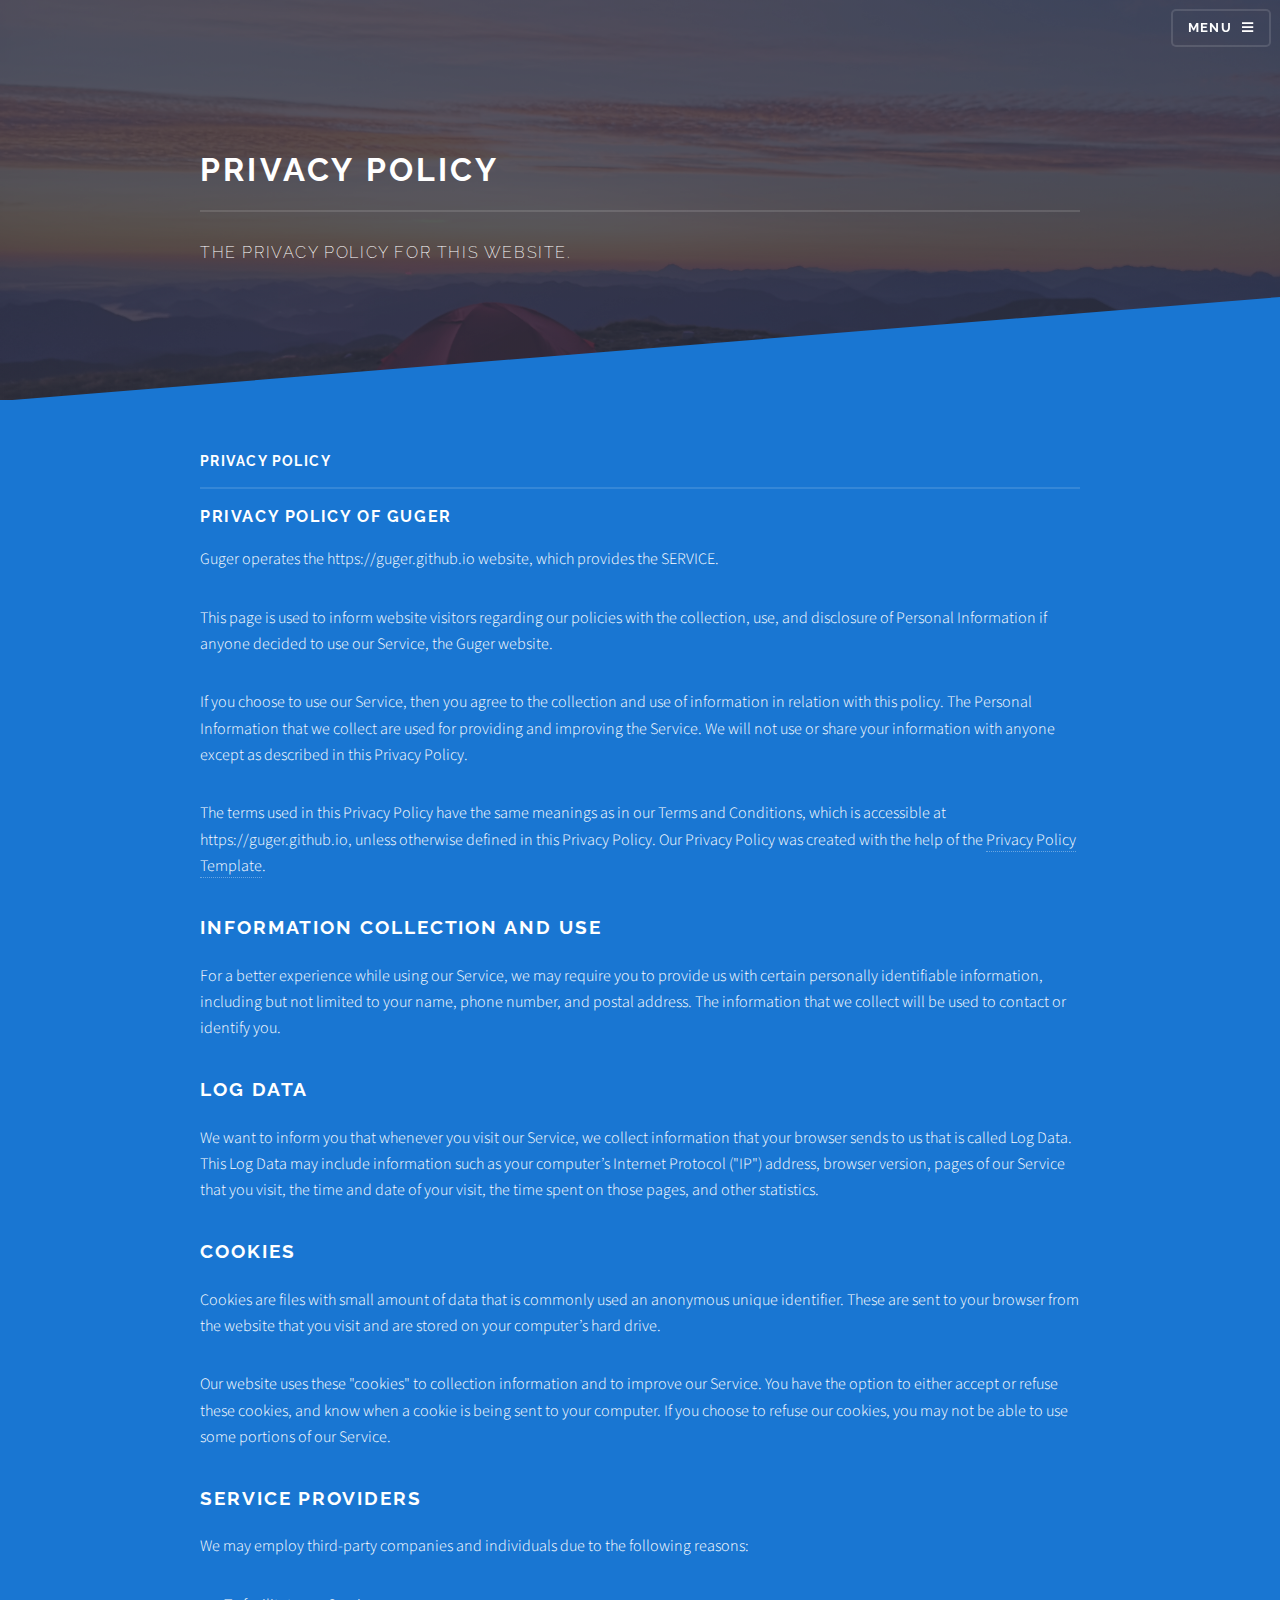
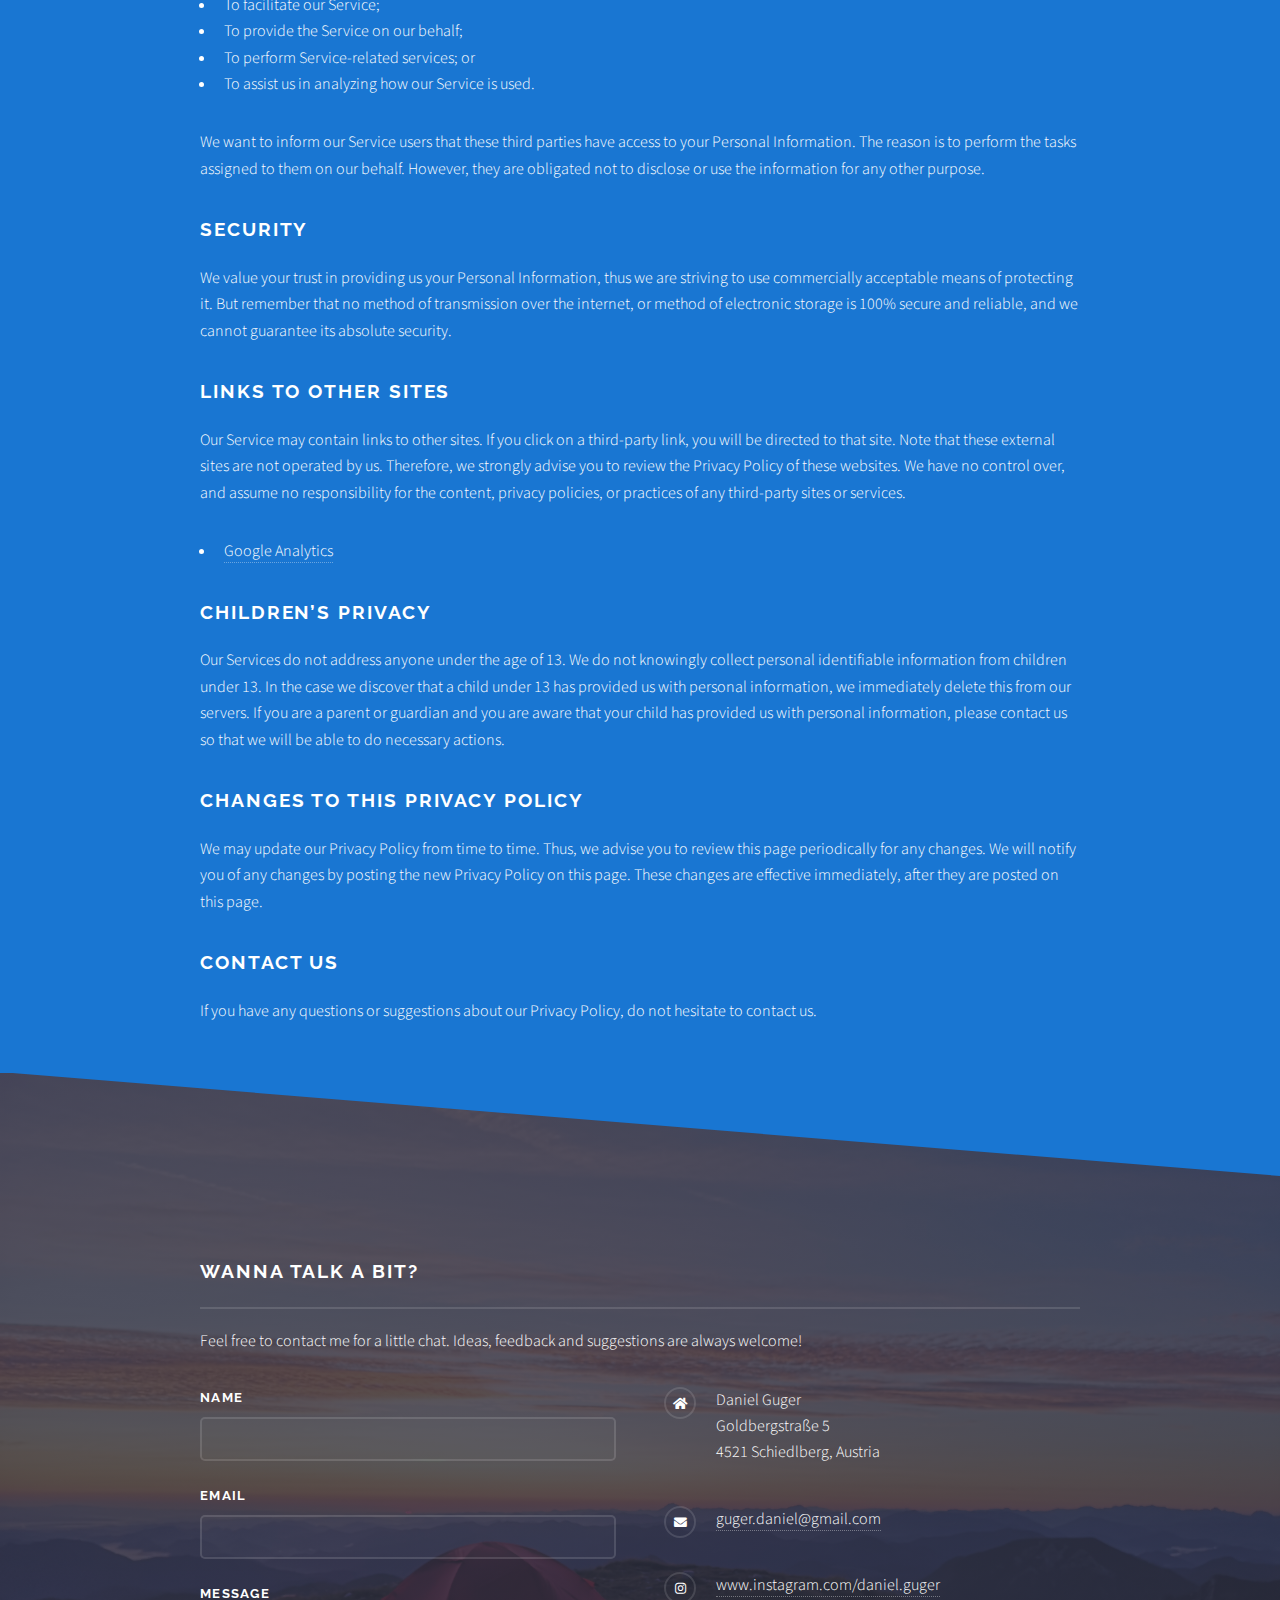
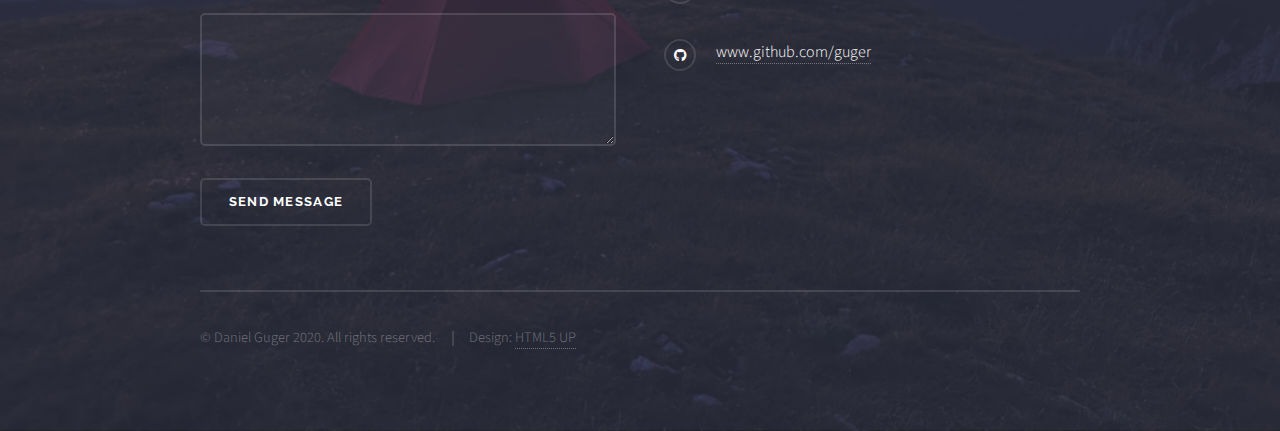
==== commit c59a08de: "Updated Copyright" ====
--- a/privacy/index.html
+++ b/privacy/index.html
@@ -181,7 +181,7 @@
                 <li class="icon brands fa-github"><a href="https://github.com/guger">www.github.com/guger</a></li>
             </ul>
             <ul class="copyright">
-                <li>&copy; Daniel Guger 2019. All rights reserved.</li>
+                <li>&copy; Daniel Guger 2020. All rights reserved.</li>
                 <li>Design: <a href="http://html5up.net">HTML5 UP</a></li>
             </ul>
         </div>
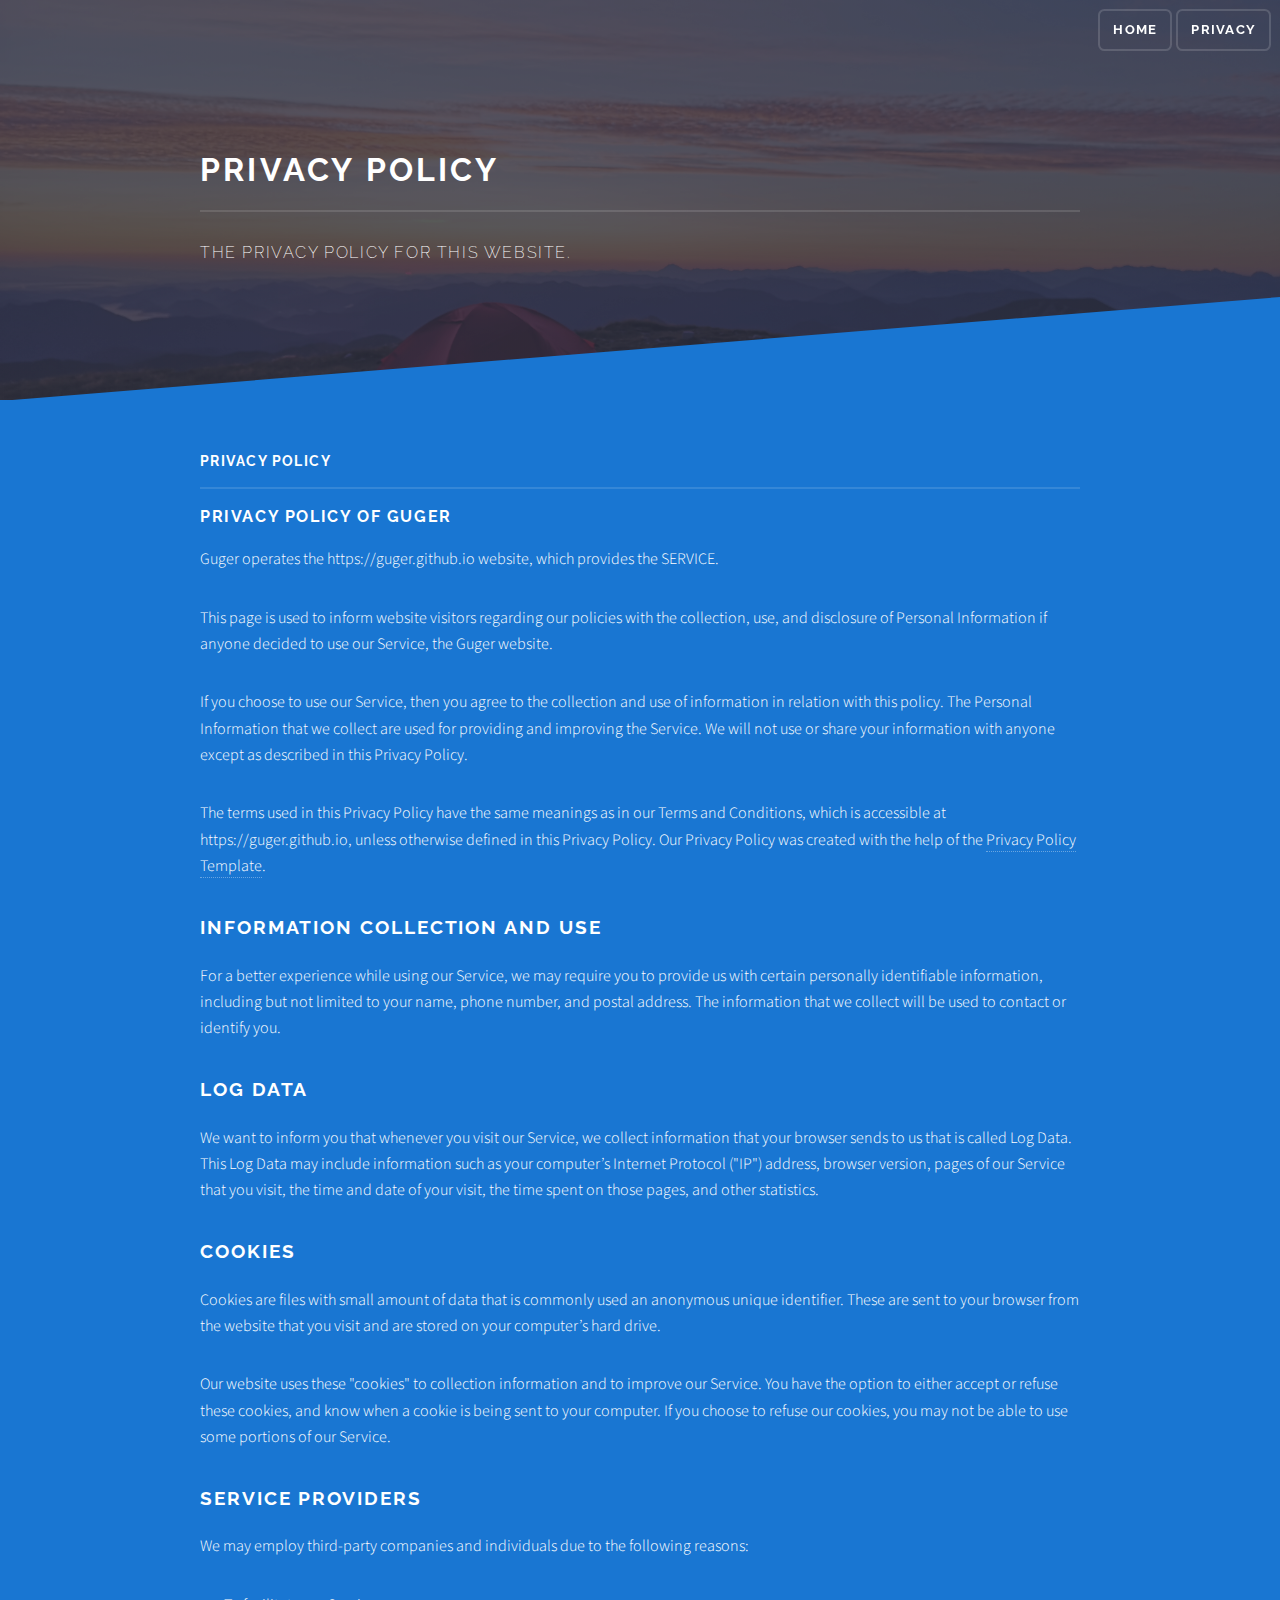
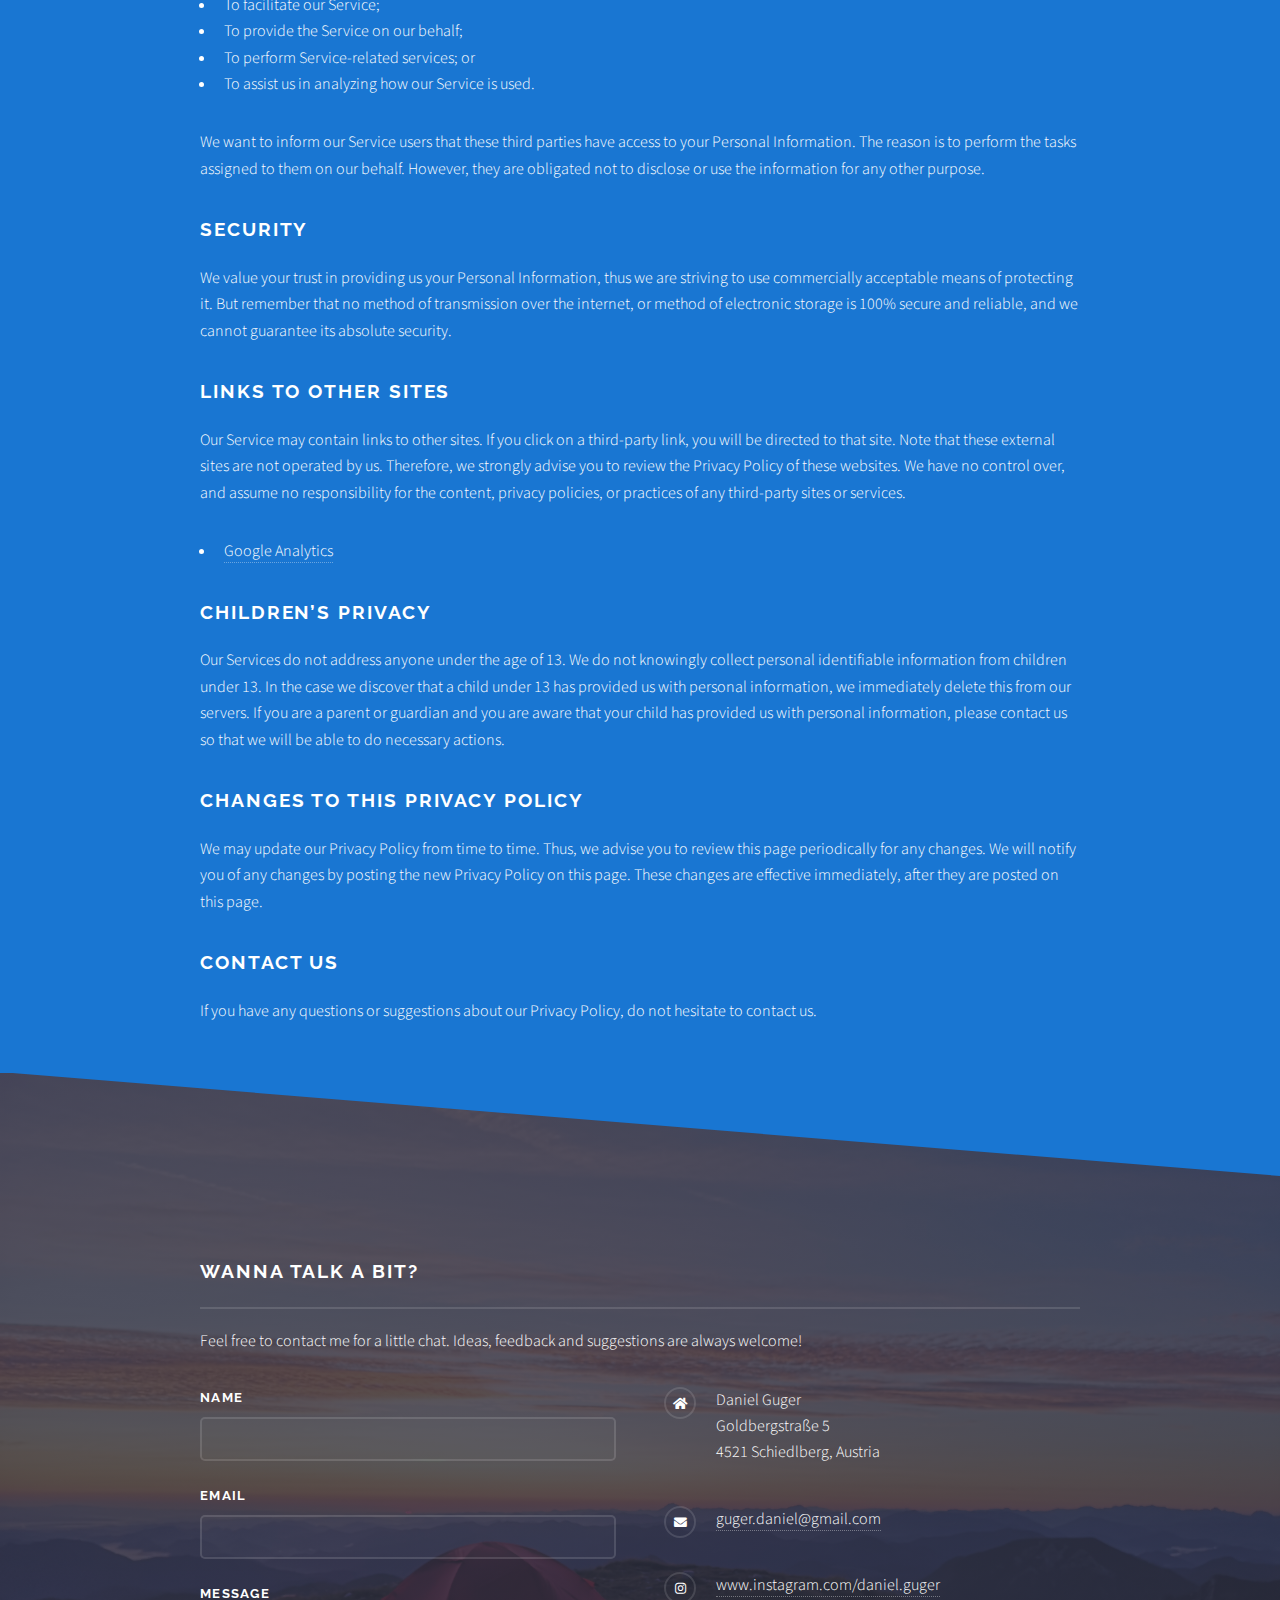
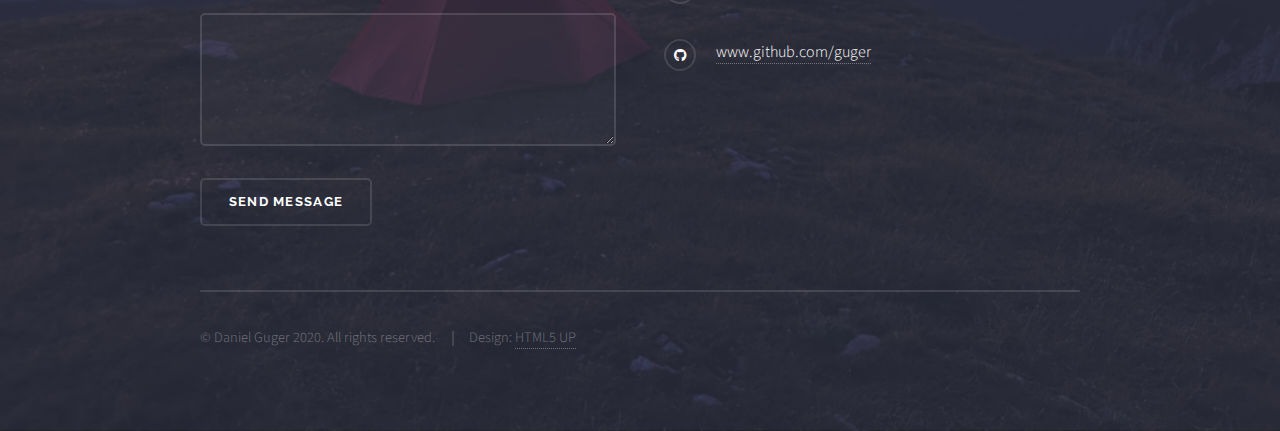
==== commit 4cedcc08: "Updated menu style" ====
--- a/privacy/index.html
+++ b/privacy/index.html
@@ -20,6 +20,7 @@
     <meta name="viewport" content="width=device-width, initial-scale=1, user-scalable=no"/>
     <link rel="shortcut icon" type="image/x-icon" href="../images/logo.png">
     <link rel="stylesheet" href="../assets/css/main.css"/>
+    <link rel="stylesheet" href="../assets/css/hmenu.css"/>
     <noscript>
         <link rel="stylesheet" href="../assets/css/noscript.css"/>
     </noscript>
@@ -31,9 +32,14 @@
 
     <!-- Header -->
     <header id="header" class="alt">
-        <h1><a href="../index.html">Guger &ndash; Software re-imagined.</a></h1>
+        <h1><a href="../">Guger &ndash; Software re-imagined.</a></h1>
         <nav>
-            <a href="#menu">Menu</a>
+            <ul class="hmenu">
+                <li><a href="/">Home</a></li>
+                <li><a href="index.html">Privacy</a></li>
+                <!-- TODO <li><a href="apps.html">Apps</a></li>
+                <li><a href="news.html">News</a></li>-->
+            </ul>
         </nav>
     </header>
 
--- a/assets/css/hmenu.css
+++ b/assets/css/hmenu.css
@@ -0,0 +1,28 @@
+@import url(fontawesome-all.min.css);
+@import url("https://fonts.googleapis.com/css?family=Raleway:200,700|Source+Sans+Pro:300,600,300italic,600italic");
+
+.hmenu {
+    list-style: none;
+    padding: 0;
+    margin: 0;
+}
+
+.hmenu li {
+    padding: 0;
+    margin: 0;
+
+    display: inline-block;
+
+    border: 0.2em solid rgba(255, 255, 255, 0.15);
+    border-radius: 0.5em;
+}
+
+.hmenu li a {
+    border-radius: 0.4em;
+
+    transition: 0.3s;
+}
+
+.hmenu li a:hover {
+    background-color: rgba(255, 255, 255, 0.1);
+}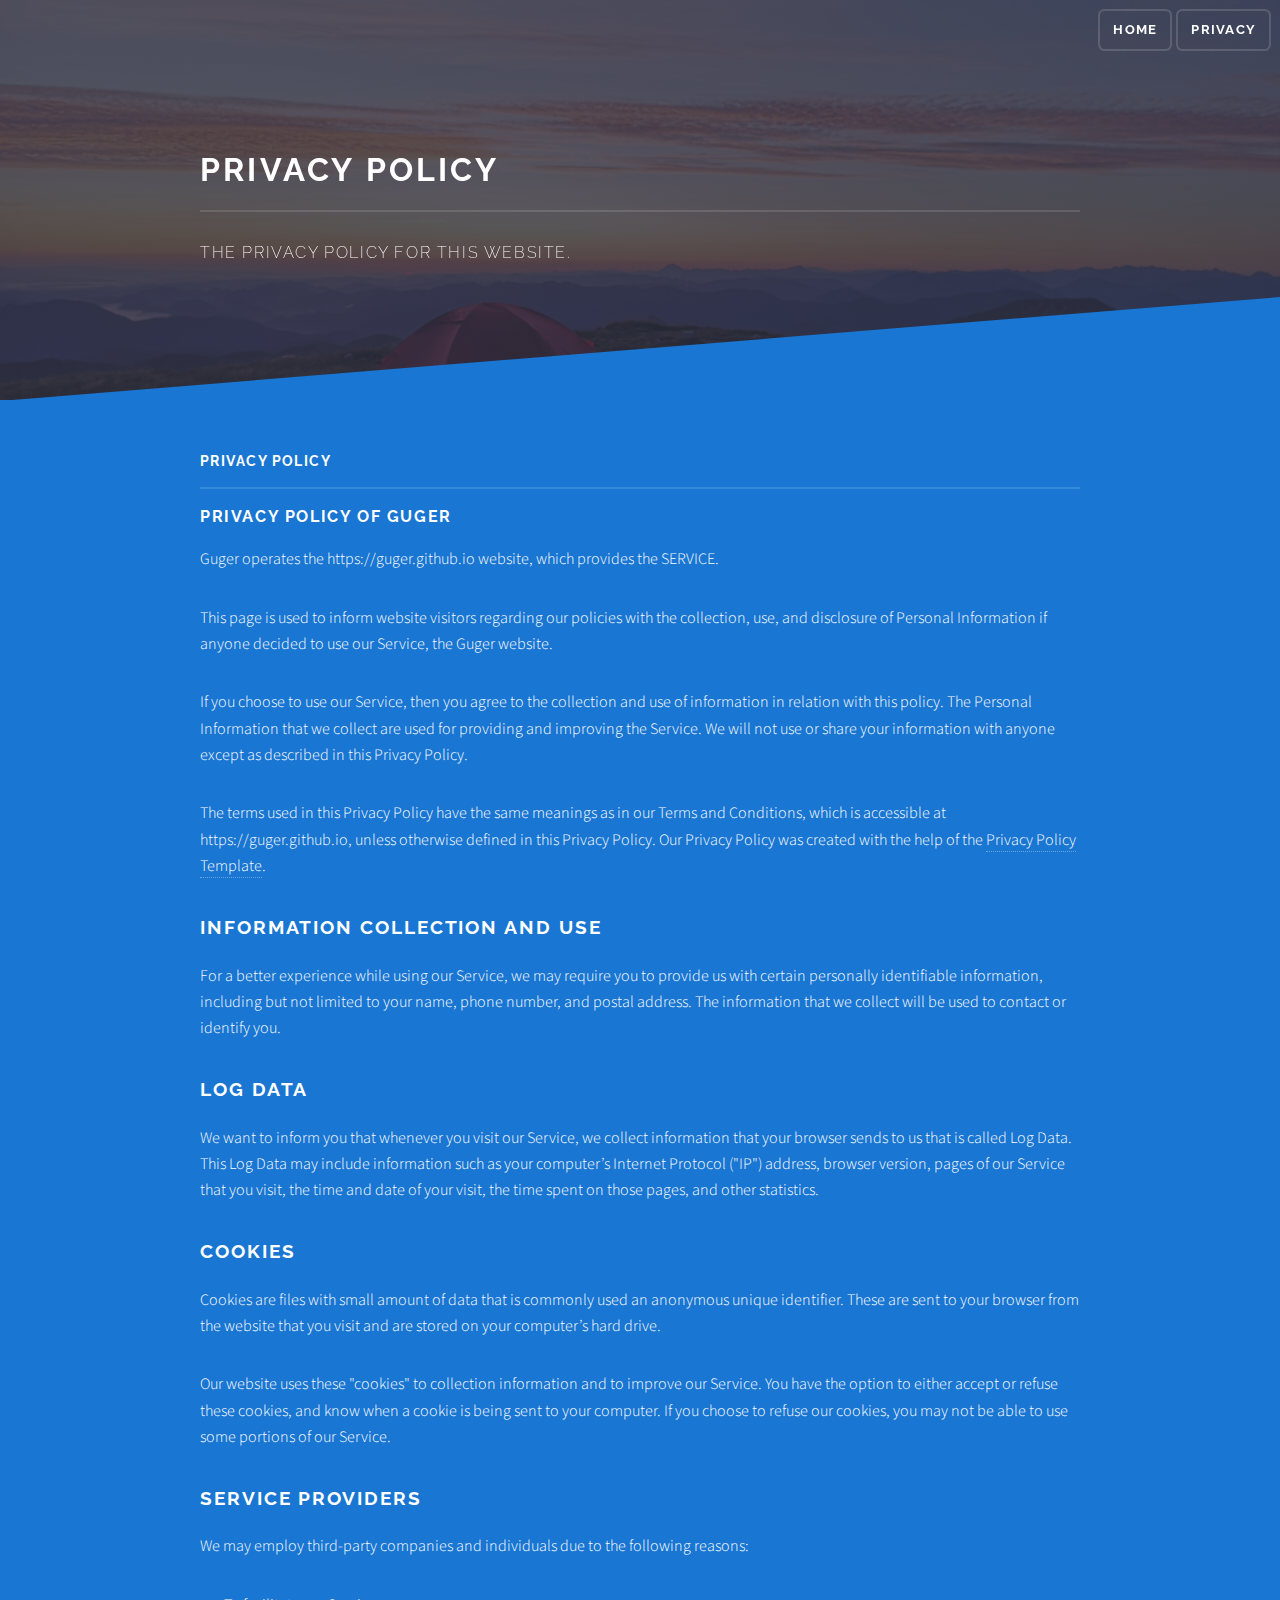
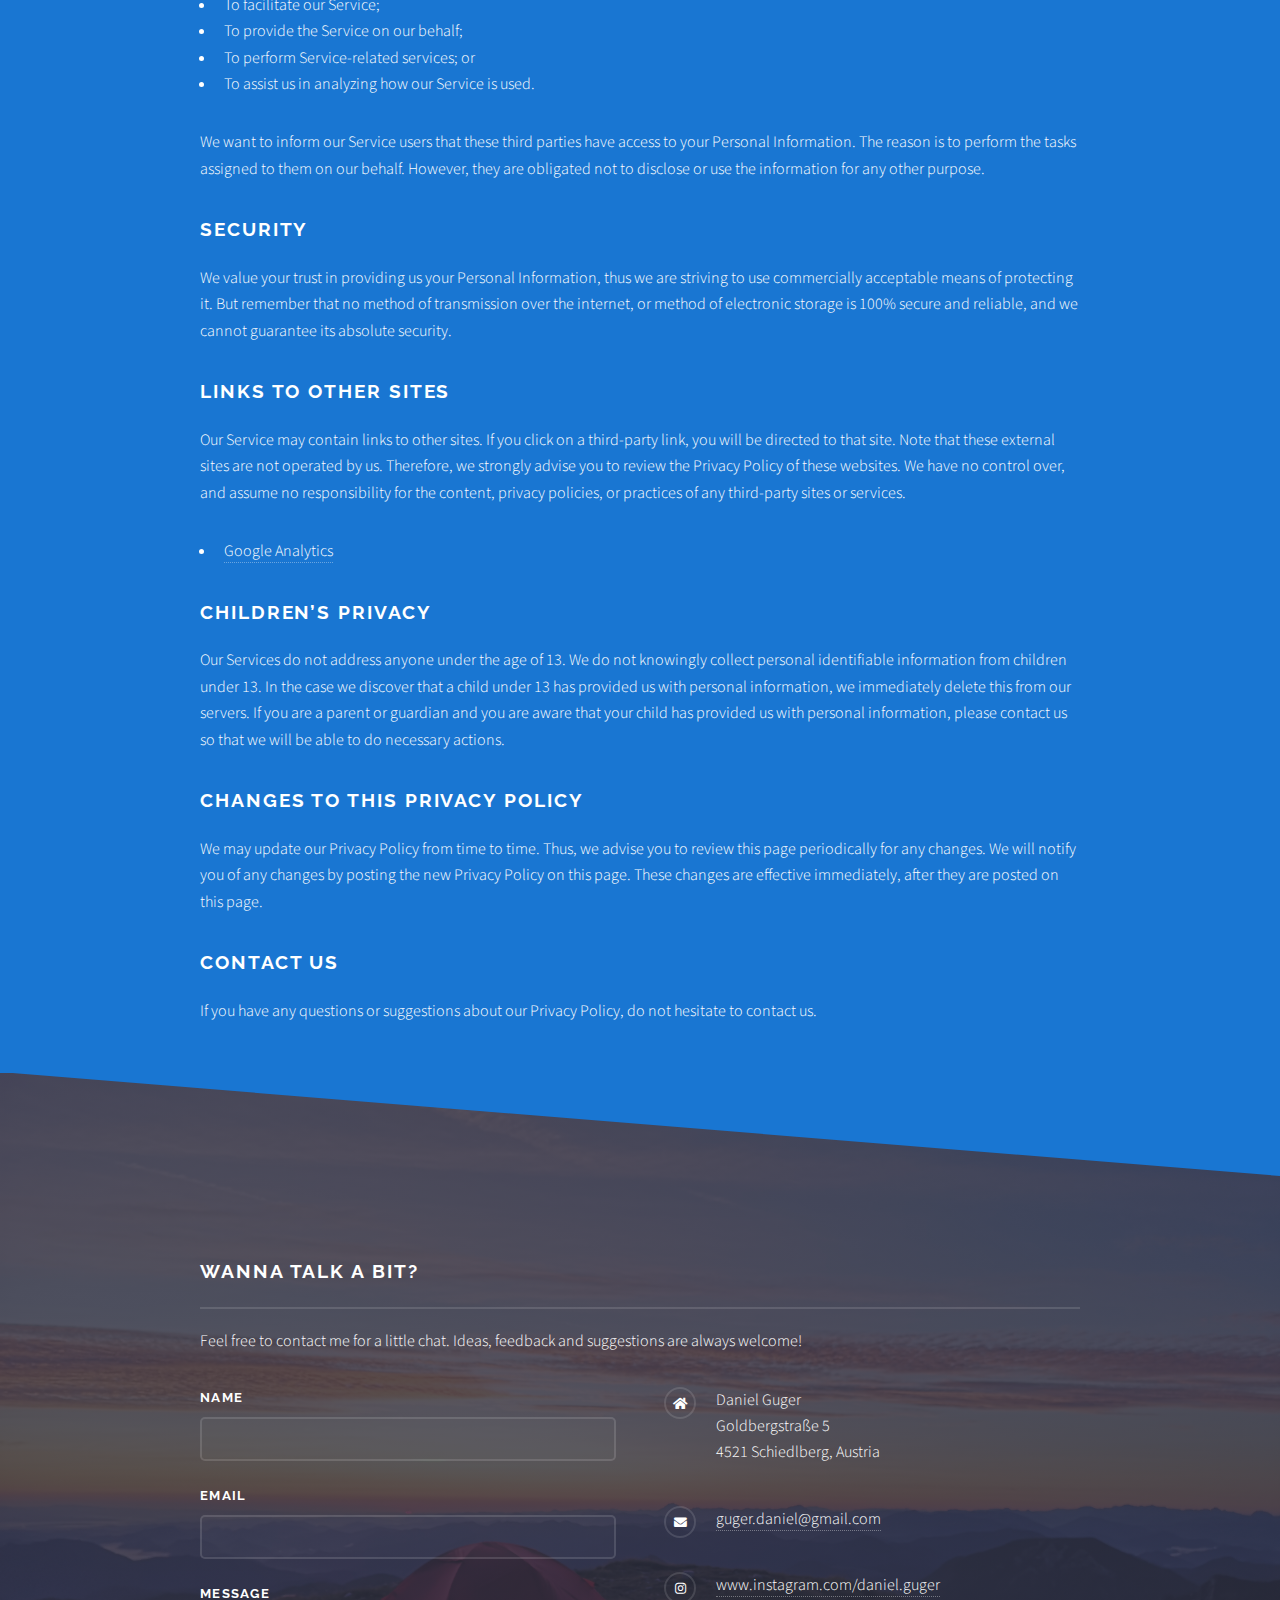
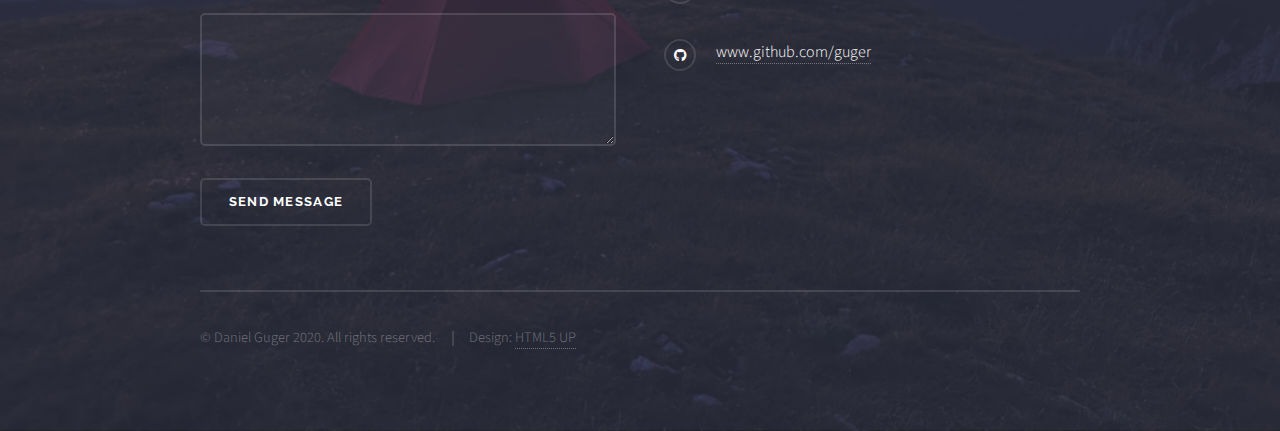
==== commit 8443a015: "Cleanup and title banners" ====
--- a/privacy/index.html
+++ b/privacy/index.html
@@ -43,23 +43,9 @@
         </nav>
     </header>
 
-    <!-- Menu -->
-    <nav id="menu">
-        <div class="inner">
-            <h2>Menu</h2>
-            <ul class="links">
-                <li><a href="../">Home</a></li>
-                <li><a href="">Privacy</a></li>
-                <!-- TODO <li><a href="apps.html">Apps</a></li>
-                <li><a href="news.html">News</a></li>-->
-            </ul>
-            <a href="#" class="close">Close</a>
-        </div>
-    </nav>
-
     <!-- Wrapper -->
     <section id="wrapper">
-        <header>
+        <header id="banner">
             <div class="inner">
                 <h2>Privacy Policy</h2>
                 <p>The privacy policy for this website.</p>
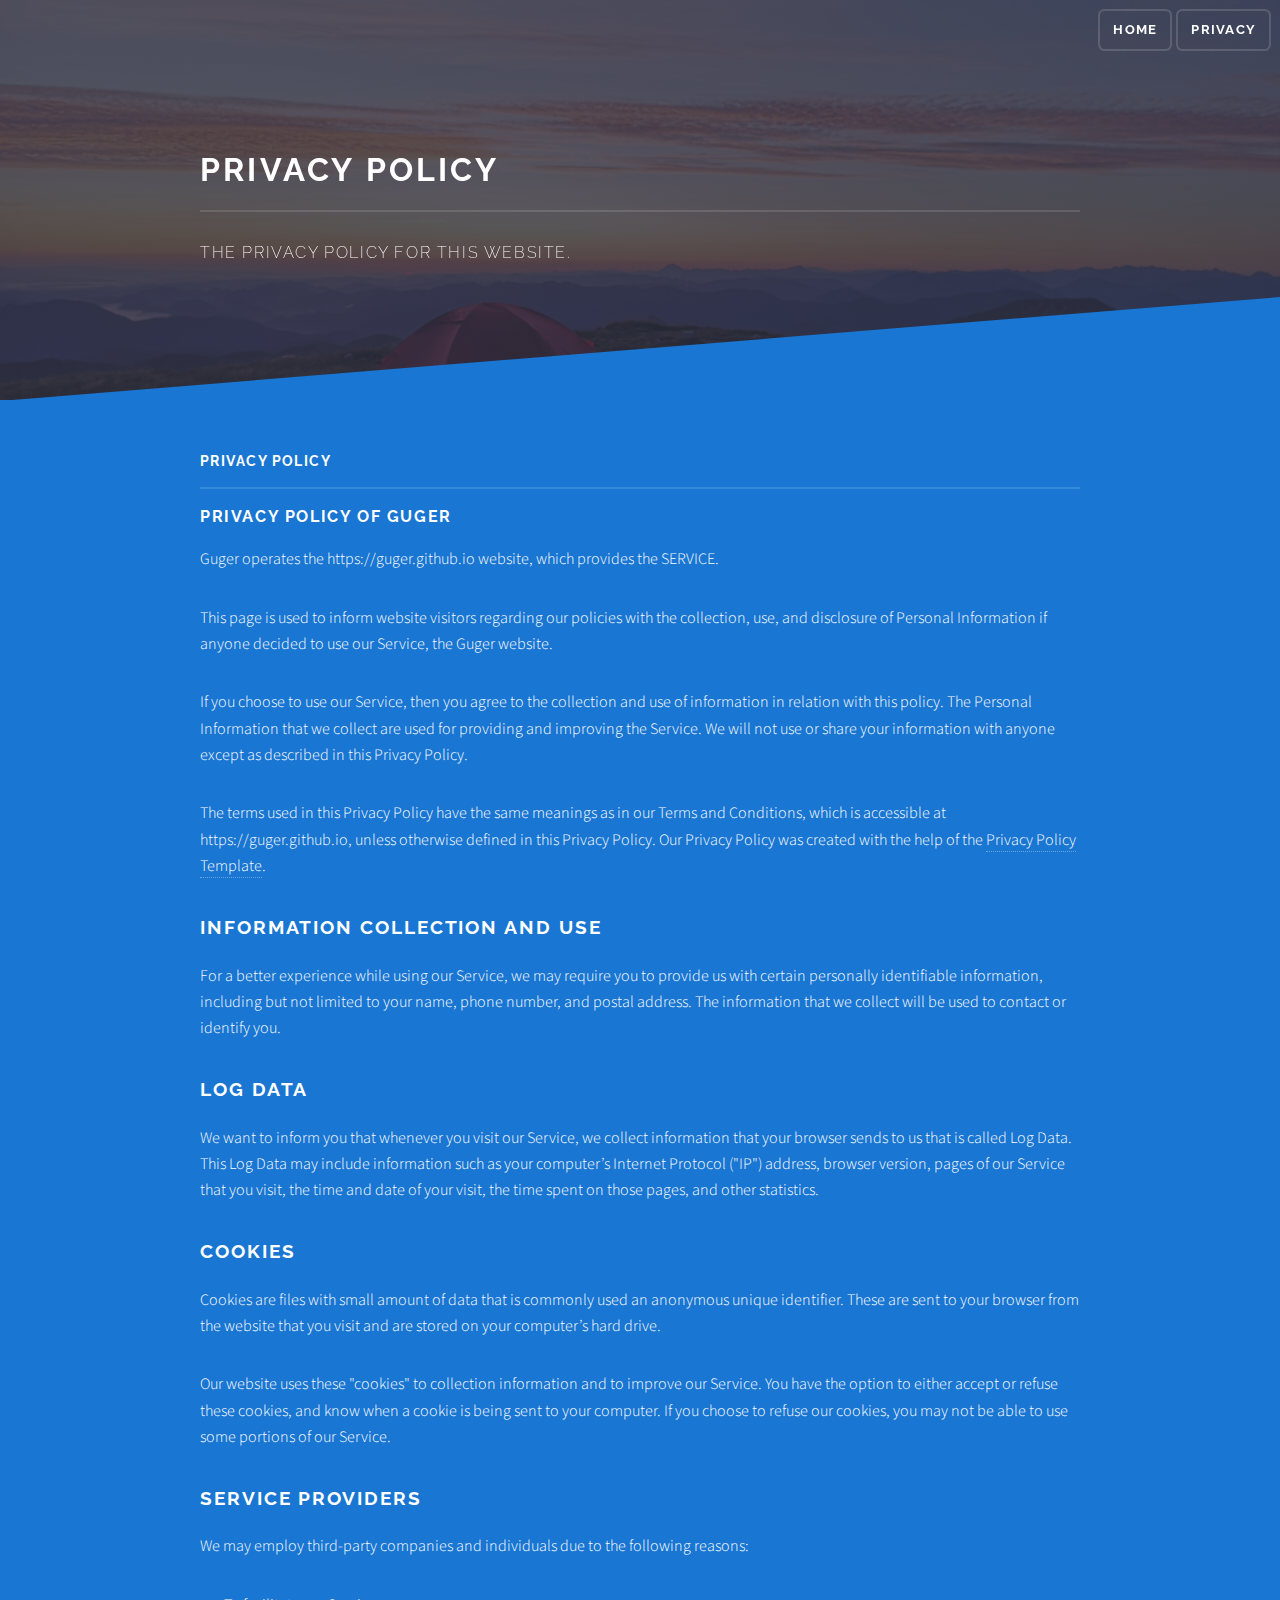
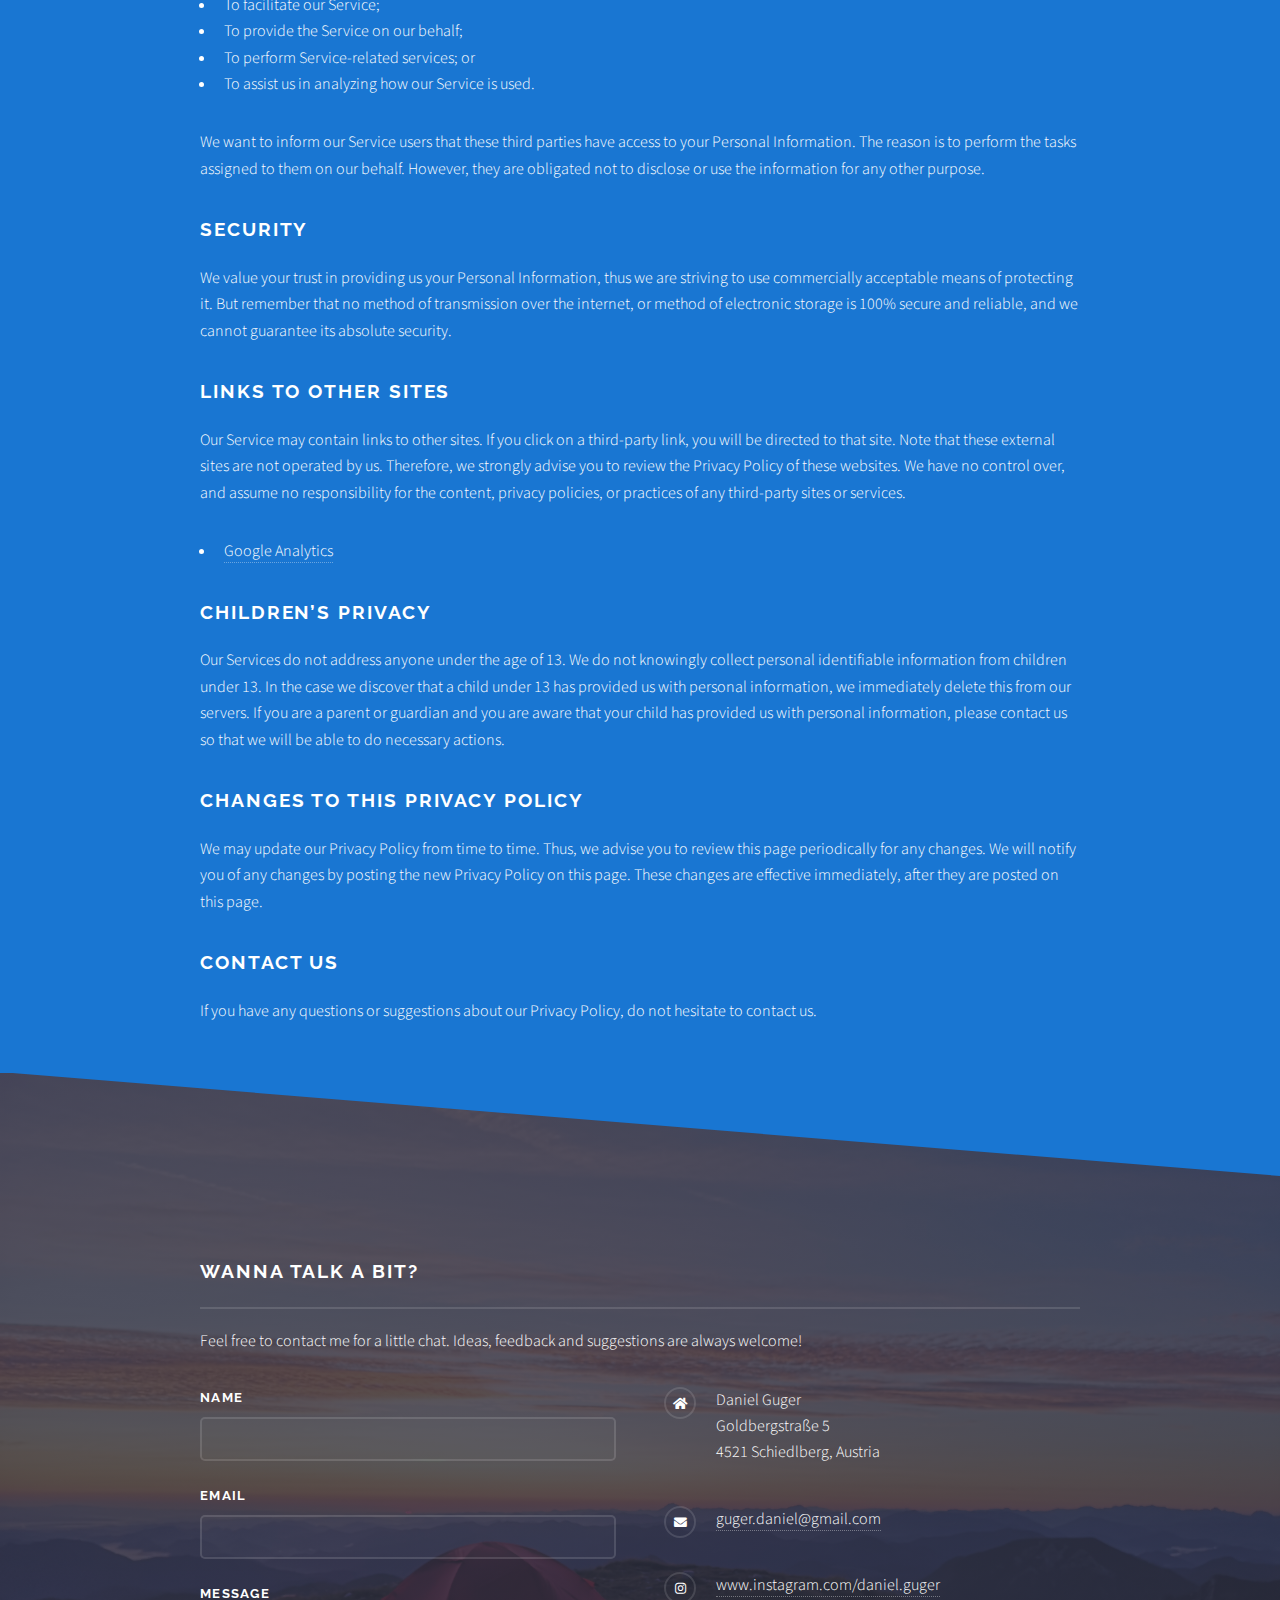
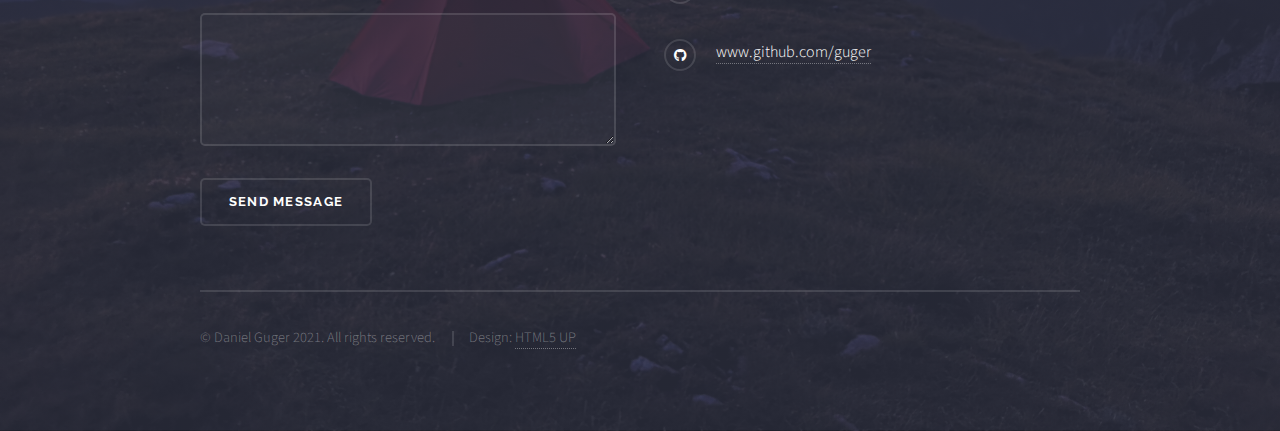
==== commit 7ad42310: "Updated Copyright Year" ====
--- a/privacy/index.html
+++ b/privacy/index.html
@@ -173,7 +173,7 @@
                 <li class="icon brands fa-github"><a href="https://github.com/guger">www.github.com/guger</a></li>
             </ul>
             <ul class="copyright">
-                <li>&copy; Daniel Guger 2020. All rights reserved.</li>
+                <li>&copy; Daniel Guger 2021. All rights reserved.</li>
                 <li>Design: <a href="http://html5up.net">HTML5 UP</a></li>
             </ul>
         </div>
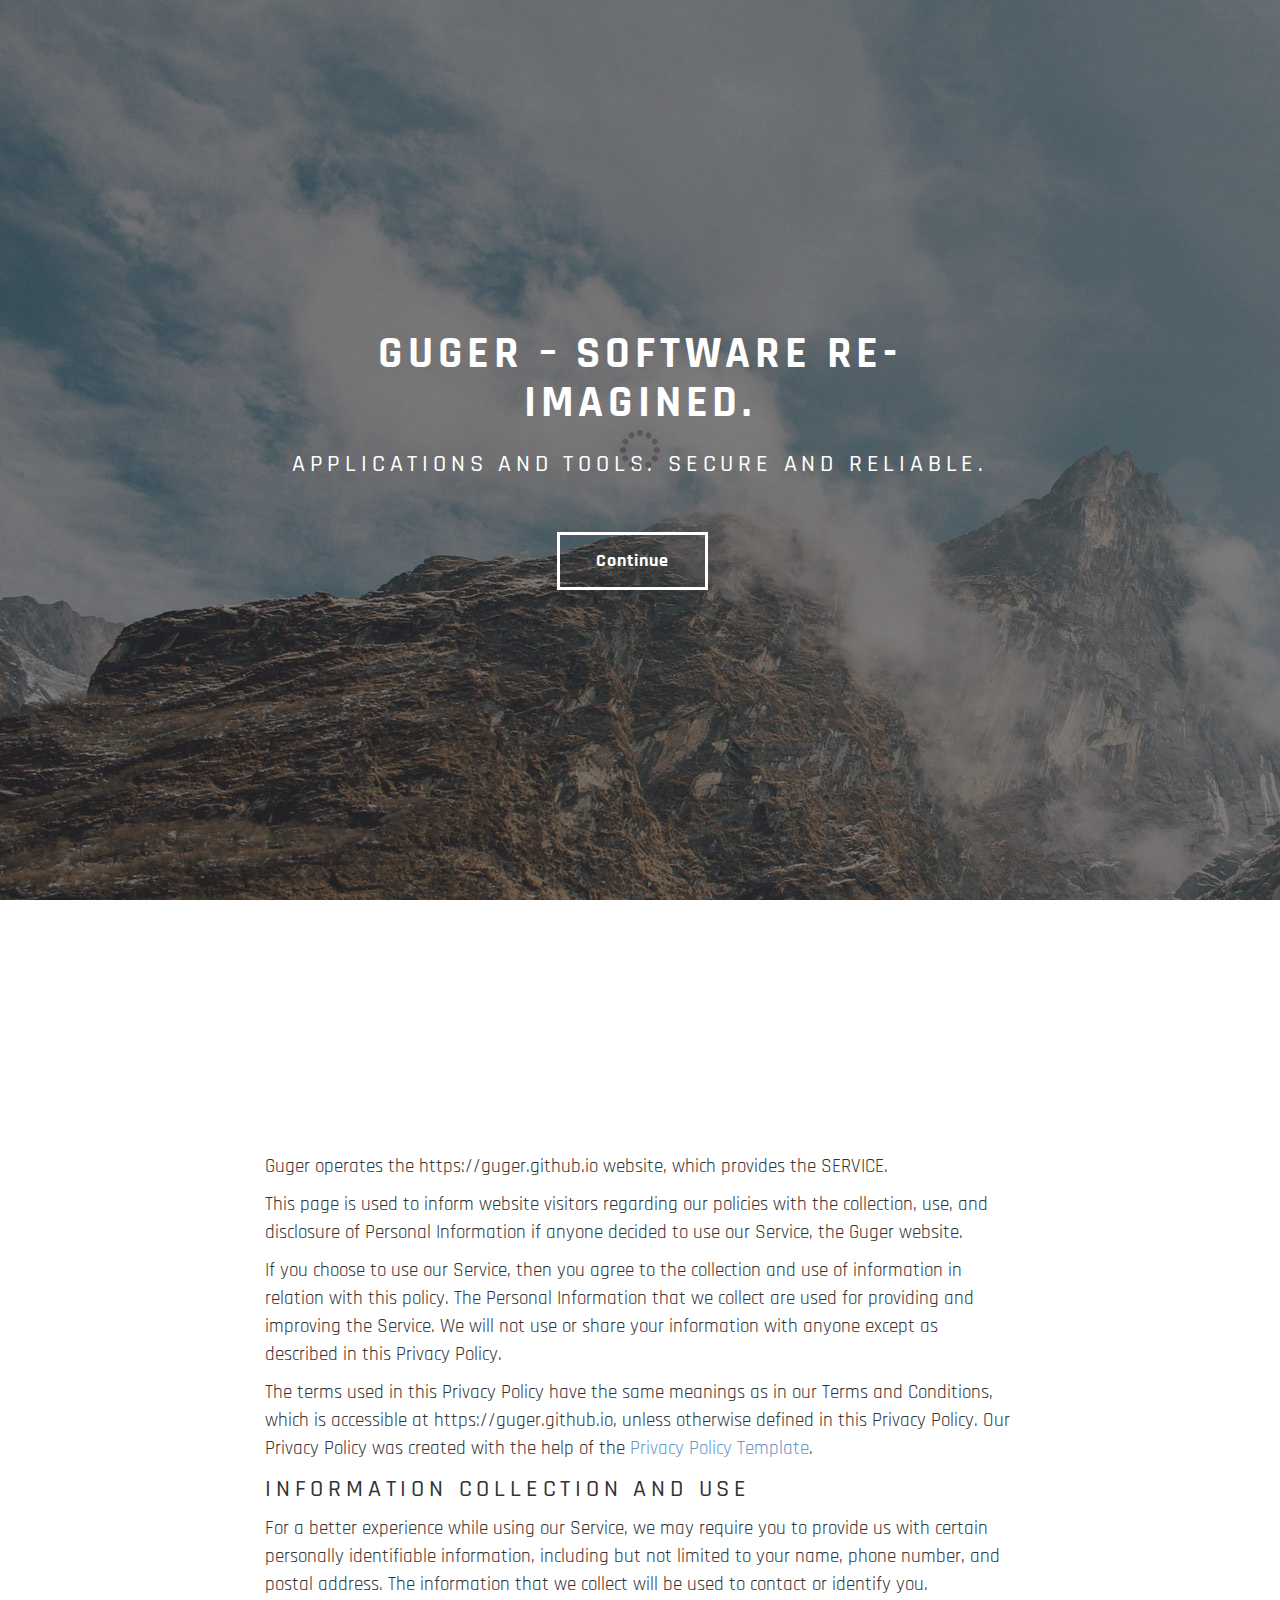
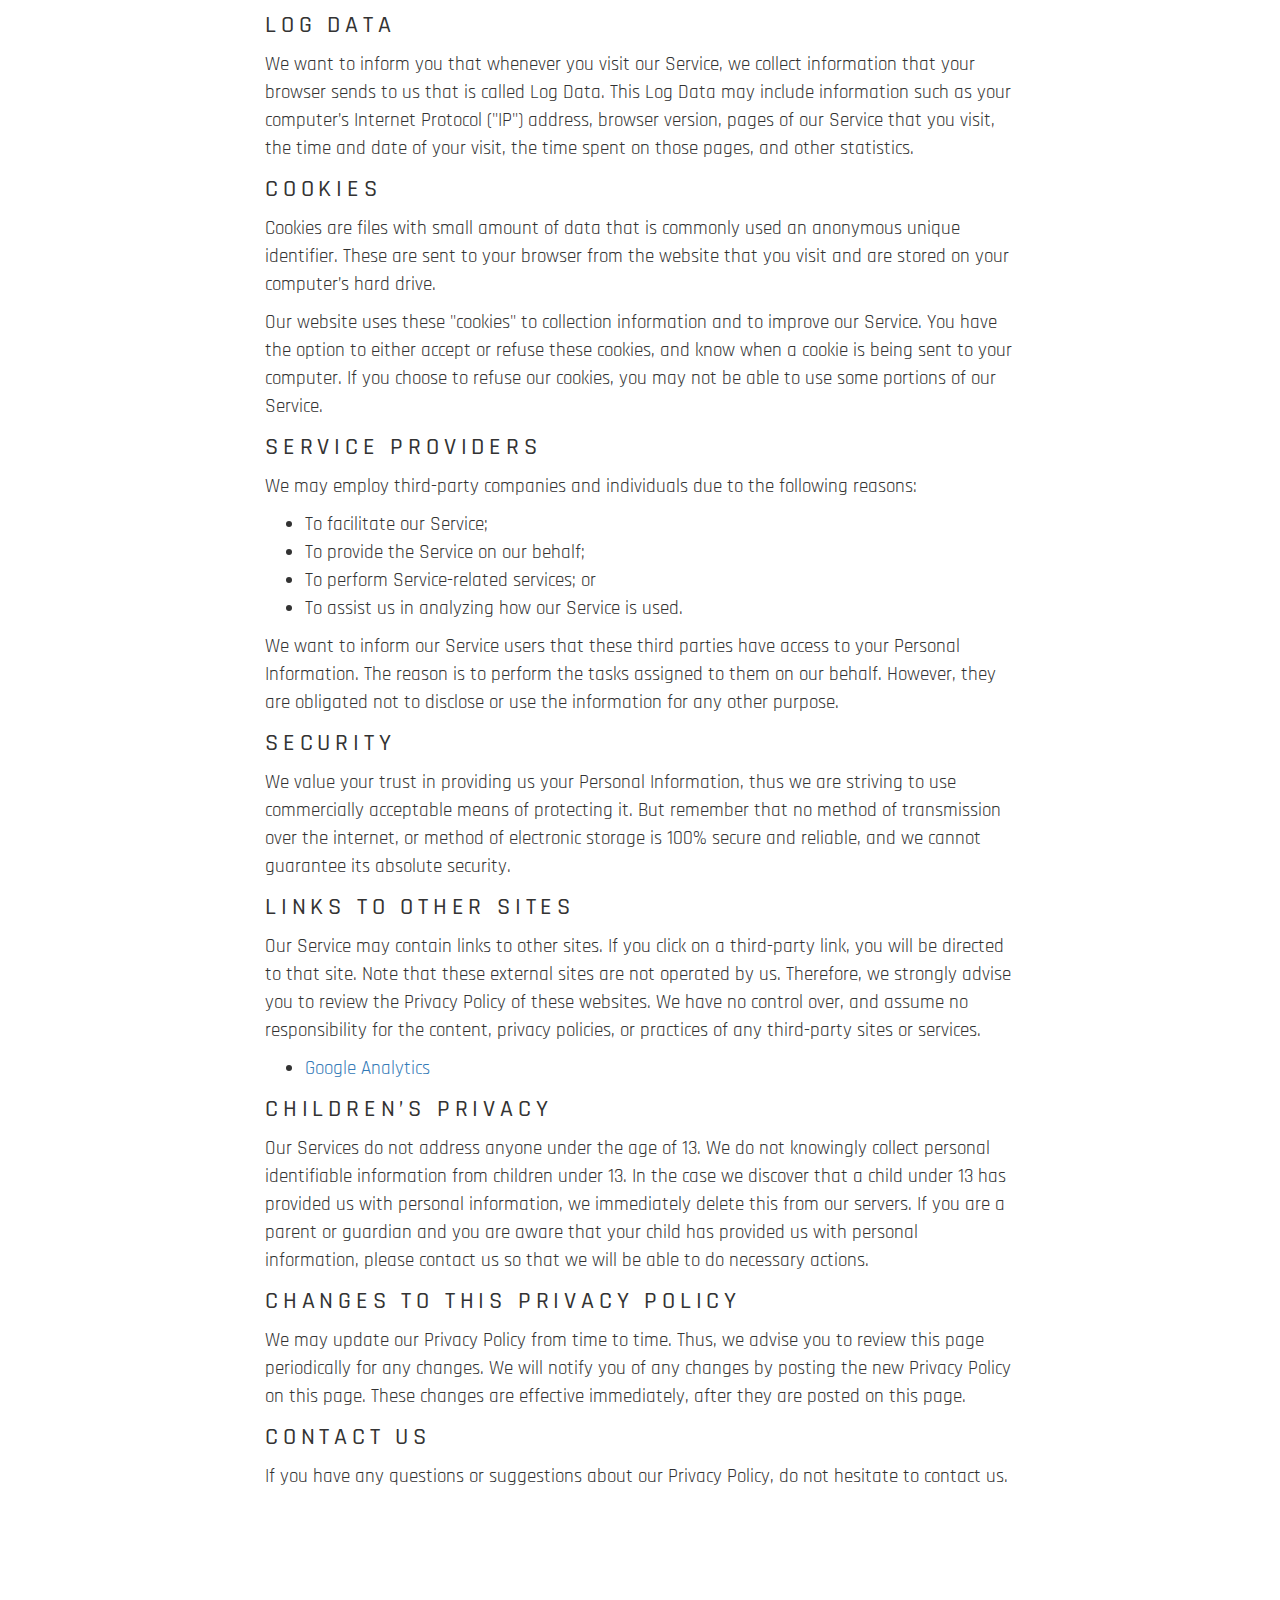
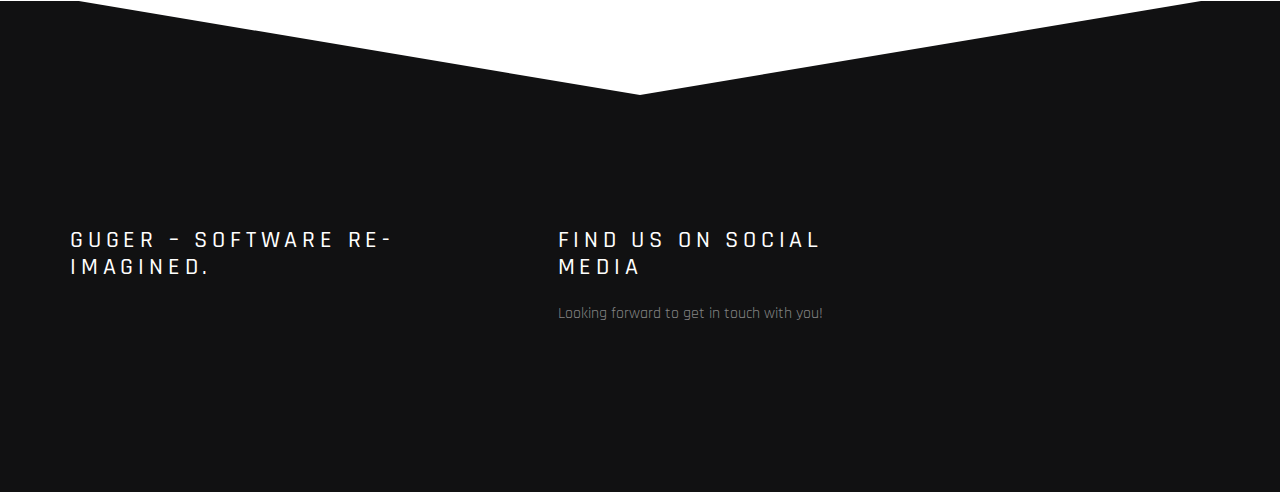
==== commit 5a65f0b2: "Redesign Homepage" ====
--- a/privacy/index.html
+++ b/privacy/index.html
@@ -1,193 +1,226 @@
-<!DOCTYPE HTML>
-<html lang="en">
-<head>
-    <!-- Global site tag (gtag.js) - Google Analytics -->
-    <script async src="https://www.googletagmanager.com/gtag/js?id=UA-146962794-1"></script>
-    <script>
-        window.dataLayer = window.dataLayer || [];
-
-        function gtag() {
-            dataLayer.push(arguments);
-        }
-
-        gtag('js', new Date());
-
-        gtag('config', 'UA-146962794-1');
-    </script>
-
-    <title>Guger &ndash; Software re-imagined.</title>
-    <meta charset="utf-8"/>
-    <meta name="viewport" content="width=device-width, initial-scale=1, user-scalable=no"/>
-    <link rel="shortcut icon" type="image/x-icon" href="../images/logo.png">
-    <link rel="stylesheet" href="../assets/css/main.css"/>
-    <link rel="stylesheet" href="../assets/css/hmenu.css"/>
-    <noscript>
-        <link rel="stylesheet" href="../assets/css/noscript.css"/>
-    </noscript>
-</head>
-<body class="is-preload">
-
-<!-- Page Wrapper -->
-<div id="page-wrapper">
-
-    <!-- Header -->
-    <header id="header" class="alt">
-        <h1><a href="../">Guger &ndash; Software re-imagined.</a></h1>
-        <nav>
-            <ul class="hmenu">
-                <li><a href="/">Home</a></li>
-                <li><a href="index.html">Privacy</a></li>
-                <!-- TODO <li><a href="apps.html">Apps</a></li>
-                <li><a href="news.html">News</a></li>-->
-            </ul>
-        </nav>
-    </header>
-
-    <!-- Wrapper -->
-    <section id="wrapper">
-        <header id="banner">
-            <div class="inner">
-                <h2>Privacy Policy</h2>
-                <p>The privacy policy for this website.</p>
-            </div>
-        </header>
-
-        <!-- Content -->
-        <div class="wrapper">
-            <div class="inner">
-
-                <h3 class="major">Privacy Policy</h3>
-                <h1>Privacy Policy of Guger</h1>
-
-                <p>Guger operates the https://guger.github.io website, which provides the SERVICE.</p>
-
-                <p>This page is used to inform website visitors regarding our policies with the collection, use, and disclosure of Personal Information if anyone decided to use our
-                    Service, the Guger website.</p>
-
-                <p>If you choose to use our Service, then you agree to the collection and use of information in relation with this policy. The Personal Information that we collect
-                    are used for providing and improving the Service. We will not use or share your information with anyone except as described in this Privacy Policy.</p>
-
-                <p>The terms used in this Privacy Policy have the same meanings as in our Terms and Conditions, which is accessible at https://guger.github.io, unless otherwise
-                    defined in this Privacy Policy. Our Privacy Policy was created with the help of the <a href="https://www.privacypolicytemplate.net">Privacy Policy Template</a>.
-                </p>
-
-                <h2>Information Collection and Use</h2>
-
-                <p>For a better experience while using our Service, we may require you to provide us with certain personally identifiable information, including but not limited to
-                    your name, phone number, and postal address. The information that we collect will be used to contact or identify you.</p>
-
-                <h2>Log Data</h2>
-
-                <p>We want to inform you that whenever you visit our Service, we collect information that your browser sends to us that is called Log Data. This Log Data may
-                    include information such as your computer’s Internet Protocol ("IP") address, browser version, pages of our Service that you visit, the time and date of your
-                    visit, the time spent on those pages, and other statistics.</p>
-
-                <h2>Cookies</h2>
-
-                <p>Cookies are files with small amount of data that is commonly used an anonymous unique identifier. These are sent to your browser from the website that you visit
-                    and are stored on your computer’s hard drive.</p>
-
-                <p>Our website uses these "cookies" to collection information and to improve our Service. You have the option to either accept or refuse these cookies, and know
-                    when a cookie is being sent to your computer. If you choose to refuse our cookies, you may not be able to use some portions of our Service.</p>
-
-                <h2>Service Providers</h2>
-
-                <p>We may employ third-party companies and individuals due to the following reasons:</p>
-
-                <ul>
-                    <li>To facilitate our Service;</li>
-                    <li>To provide the Service on our behalf;</li>
-                    <li>To perform Service-related services; or</li>
-                    <li>To assist us in analyzing how our Service is used.</li>
-                </ul>
-
-                <p>We want to inform our Service users that these third parties have access to your Personal Information. The reason is to perform the tasks assigned to them on our
-                    behalf. However, they are obligated not to disclose or use the information for any other purpose.</p>
-
-                <h2>Security</h2>
-
-                <p>We value your trust in providing us your Personal Information, thus we are striving to use commercially acceptable means of protecting it. But remember that no
-                    method of transmission over the internet, or method of electronic storage is 100% secure and reliable, and we cannot guarantee its absolute security.</p>
-
-                <h2>Links to Other Sites</h2>
-
-                <p>Our Service may contain links to other sites. If you click on a third-party link, you will be directed to that site. Note that these external sites are not
-                    operated by us. Therefore, we strongly advise you to review the Privacy Policy of these websites. We have no control over, and assume no responsibility for the
-                    content, privacy policies, or practices of any third-party sites or services.</p>
-
-                <ul>
-                    <li><a href="https://https://policies.google.com/privacy?">Google Analytics</a></li>
-                </ul>
-
-                <h2>Children’s Privacy</h2>
-
-                <p>Our Services do not address anyone under the age of 13. We do not knowingly collect personal identifiable information from children under 13. In the case we
-                    discover that a child under 13 has provided us with personal information, we immediately delete this from our servers. If you are a parent or guardian and you
-                    are aware that your child has provided us with personal information, please contact us so that we will be able to do necessary actions.</p>
-
-                <h2>Changes to This Privacy Policy</h2>
-
-                <p>We may update our Privacy Policy from time to time. Thus, we advise you to review this page periodically for any changes. We will notify you of any changes by
-                    posting the new Privacy Policy on this page. These changes are effective immediately, after they are posted on this page.</p>
-
-                <h2>Contact Us</h2>
-
-                <p>If you have any questions or suggestions about our Privacy Policy, do not hesitate to contact us.</p>
-            </div>
-        </div>
-
-    </section>
-
-    <!-- Footer -->
-    <section id="footer">
-        <div class="inner">
-            <h2 class="major">Wanna talk a bit?</h2>
-            <p>Feel free to contact me for a little chat. Ideas, feedback and suggestions are always welcome!</p>
-            <form method="post" action="https://getsimpleform.com/messages?form_api_token=08880f43ef39089a7d4c29d0b0a0a516">
-                <div class="fields">
-                    <div class="field">
-                        <label for="name">Name</label>
-                        <input type="text" name="name" id="name"/>
-                    </div>
-                    <div class="field">
-                        <label for="email">Email</label>
-                        <input type="email" name="email" id="email"/>
-                    </div>
-                    <div class="field">
-                        <label for="message">Message</label>
-                        <textarea name="message" id="message" rows="4"></textarea>
-                    </div>
-                </div>
-                <ul class="actions">
-                    <li><input type="submit" value="Send Message"/></li>
-                </ul>
-            </form>
-            <ul class="contact">
-                <li class="icon solid fa-home">
-                    Daniel Guger<br/>
-                    Goldbergstraße 5<br/>
-                    4521 Schiedlberg, Austria
-                </li>
-                <li class="icon solid fa-envelope"><a href="mailto:guger.daniel@gmail.com">guger.daniel@gmail.com</a></li>
-                <li class="icon brands fa-instagram"><a href="https://instagram.com/daniel.guger">www.instagram.com/daniel.guger</a></li>
-                <li class="icon brands fa-github"><a href="https://github.com/guger">www.github.com/guger</a></li>
-            </ul>
-            <ul class="copyright">
-                <li>&copy; Daniel Guger 2021. All rights reserved.</li>
-                <li>Design: <a href="http://html5up.net">HTML5 UP</a></li>
-            </ul>
-        </div>
-    </section>
-
-</div>
-
-<!-- Scripts -->
-<script src="../assets/js/jquery.min.js"></script>
-<script src="../assets/js/jquery.scrollex.min.js"></script>
-<script src="../assets/js/browser.min.js"></script>
-<script src="../assets/js/breakpoints.min.js"></script>
-<script src="../assets/js/util.js"></script>
-<script src="../assets/js/main.js"></script>
-
-</body>
+<!DOCTYPE html>
+<html lang="en">
+<head>
+    <!-- Global site tag (gtag.js) - Google Analytics -->
+    <script async src="https://www.googletagmanager.com/gtag/js?id=UA-146962794-1"></script>
+    <script>
+        window.dataLayer = window.dataLayer || [];
+
+        function gtag() {
+            dataLayer.push(arguments);
+        }
+
+        gtag('js', new Date());
+
+        gtag('config', 'UA-146962794-1');
+    </script>
+
+    <meta charset="utf-8">
+
+    <title>Guger &ndash; Software re-imagined.</title>
+
+    <meta http-equiv="X-UA-Compatible" content="IE=Edge">
+    <meta name="viewport" content="width=device-width, initial-scale=1">
+    <meta name="keywords" content="">
+    <meta name="description" content="">
+
+    <link rel="shortcut icon" type="image/x-icon" href="../images/logo.png">
+
+    <!-- stylesheets css -->
+    <link rel="stylesheet" href="../css/bootstrap.min.css">
+    <link rel="stylesheet" href="../css/animate.min.css">
+
+    <link rel="stylesheet" href="../css/et-line-font.css">
+    <link rel="stylesheet" href="../css/font-awesome.min.css">
+
+    <link rel="stylesheet" href="../css/vegas.min.css">
+    <link rel="stylesheet" href="../css/style.css">
+
+    <link href='https://fonts.googleapis.com/css?family=Rajdhani:400,500,700' rel='stylesheet' type='text/css'>
+
+</head>
+<body>
+
+<!-- preloader section -->
+<section class="preloader">
+    <div class="sk-circle">
+        <div class="sk-circle1 sk-child"></div>
+        <div class="sk-circle2 sk-child"></div>
+        <div class="sk-circle3 sk-child"></div>
+        <div class="sk-circle4 sk-child"></div>
+        <div class="sk-circle5 sk-child"></div>
+        <div class="sk-circle6 sk-child"></div>
+        <div class="sk-circle7 sk-child"></div>
+        <div class="sk-circle8 sk-child"></div>
+        <div class="sk-circle9 sk-child"></div>
+        <div class="sk-circle10 sk-child"></div>
+        <div class="sk-circle11 sk-child"></div>
+        <div class="sk-circle12 sk-child"></div>
+    </div>
+</section>
+
+<!-- home section -->
+<section id="home" style="background-image: url('../images/slide-1.jpg')">
+    <div class="container">
+        <div class="row">
+
+            <div class="col-md-offset-2 col-md-8 col-sm-12">
+                <div class="home-thumb">
+                    <h1 class="wow fadeInUp" data-wow-delay="0.4s">Guger – Software re-imagined.</h1>
+                    <h3 class="wow fadeInUp" data-wow-delay="0.6s">Applications and tools. Secure and reliable.</h3>
+                    <a href="#about" class="btn btn-lg btn-default smoothScroll wow fadeInUp hidden-xs"
+                       data-wow-delay="0.8s">Continue</a>
+                </div>
+            </div>
+
+        </div>
+    </div>
+</section>
+
+<section id="about">
+    <div class="container">
+        <div class="row">
+
+            <div class="col-md-offset-2 col-md-8 col-sm-12">
+                <div class="section-title">
+                    <h1 class="wow fadeIn" data-wow-delay="0.2s">Privacy Policy</h1>
+                    <h3 class="wow fadeInUp" data-wow-delay="0.4s">Website</h3>
+                </div>
+                <p>Guger operates the https://guger.github.io website, which provides the SERVICE.</p>
+
+                <p>This page is used to inform website visitors regarding our policies with the collection, use, and disclosure of Personal Information if anyone decided to use our
+                    Service, the Guger website.</p>
+
+                <p>If you choose to use our Service, then you agree to the collection and use of information in relation with this policy. The Personal Information that we collect
+                    are used for providing and improving the Service. We will not use or share your information with anyone except as described in this Privacy Policy.</p>
+
+                <p>The terms used in this Privacy Policy have the same meanings as in our Terms and Conditions, which is accessible at https://guger.github.io, unless otherwise
+                    defined in this Privacy Policy. Our Privacy Policy was created with the help of the <a href="https://www.privacypolicytemplate.net">Privacy Policy Template</a>.
+                </p>
+
+                <h3>Information Collection and Use</h3>
+
+                <p>For a better experience while using our Service, we may require you to provide us with certain personally identifiable information, including but not limited to
+                    your name, phone number, and postal address. The information that we collect will be used to contact or identify you.</p>
+
+                <h3>Log Data</h3>
+
+                <p>We want to inform you that whenever you visit our Service, we collect information that your browser sends to us that is called Log Data. This Log Data may
+                    include information such as your computer’s Internet Protocol ("IP") address, browser version, pages of our Service that you visit, the time and date of your
+                    visit, the time spent on those pages, and other statistics.</p>
+
+                <h3>Cookies</h3>
+
+                <p>Cookies are files with small amount of data that is commonly used an anonymous unique identifier. These are sent to your browser from the website that you visit
+                    and are stored on your computer’s hard drive.</p>
+
+                <p>Our website uses these "cookies" to collection information and to improve our Service. You have the option to either accept or refuse these cookies, and know
+                    when a cookie is being sent to your computer. If you choose to refuse our cookies, you may not be able to use some portions of our Service.</p>
+
+                <h3>Service Providers</h3>
+
+                <p>We may employ third-party companies and individuals due to the following reasons:</p>
+
+                <ul>
+                    <li>To facilitate our Service;</li>
+                    <li>To provide the Service on our behalf;</li>
+                    <li>To perform Service-related services; or</li>
+                    <li>To assist us in analyzing how our Service is used.</li>
+                </ul>
+
+                <p>We want to inform our Service users that these third parties have access to your Personal Information. The reason is to perform the tasks assigned to them on our
+                    behalf. However, they are obligated not to disclose or use the information for any other purpose.</p>
+
+                <h3>Security</h3>
+
+                <p>We value your trust in providing us your Personal Information, thus we are striving to use commercially acceptable means of protecting it. But remember that no
+                    method of transmission over the internet, or method of electronic storage is 100% secure and reliable, and we cannot guarantee its absolute security.</p>
+
+                <h3>Links to Other Sites</h3>
+
+                <p>Our Service may contain links to other sites. If you click on a third-party link, you will be directed to that site. Note that these external sites are not
+                    operated by us. Therefore, we strongly advise you to review the Privacy Policy of these websites. We have no control over, and assume no responsibility for the
+                    content, privacy policies, or practices of any third-party sites or services.</p>
+
+                <ul>
+                    <li><a href="https://https://policies.google.com/privacy?">Google Analytics</a></li>
+                </ul>
+
+                <h3>Children’s Privacy</h3>
+
+                <p>Our Services do not address anyone under the age of 13. We do not knowingly collect personal identifiable information from children under 13. In the case we
+                    discover that a child under 13 has provided us with personal information, we immediately delete this from our servers. If you are a parent or guardian and you
+                    are aware that your child has provided us with personal information, please contact us so that we will be able to do necessary actions.</p>
+
+                <h3>Changes to This Privacy Policy</h3>
+
+                <p>We may update our Privacy Policy from time to time. Thus, we advise you to review this page periodically for any changes. We will notify you of any changes by
+                    posting the new Privacy Policy on this page. These changes are effective immediately, after they are posted on this page.</p>
+
+                <h3>Contact Us</h3>
+
+                <p>If you have any questions or suggestions about our Privacy Policy, do not hesitate to contact us.</p>
+            </div>
+
+        </div>
+    </div>
+</section>
+
+<!-- footer section -->
+<footer>
+    <div class="container">
+        <div class="row">
+
+            <svg class="svgcolor-light" preserveAspectRatio="none" viewBox="0 0 100 102" height="100" width="100%"
+                 version="1.1" xmlns="http://www.w3.org/2000/svg">
+                <path d="M0 0 L50 100 L100 0 Z"></path>
+            </svg>
+
+            <div class="col-md-4 col-sm-6">
+                <h2>Guger – Software re-imagined.</h2>
+                <div class="wow fadeInUp" data-wow-delay="0.3s">
+                    <p><a href="https://guger.github.io">https://guger.github.io</a></p>
+                </div>
+                <div class="wow fadeInUp" data-wow-delay="0.6s">
+                    <p class="copyright-text">Copyright &copy; 2022 Daniel Guger<br>
+                </div>
+            </div>
+
+            <div class="col-md-1 col-sm-1"></div>
+
+            <div class="col-md-4 col-sm-5">
+                <h2>Find us on Social Media</h2>
+                <p>Looking forward to get in touch with you!</p>
+                <ul class="social-icon">
+                    <li><a href="https://instagram.com/daniel.guger" class="fa fa-instagram wow bounceIn"
+                           data-wow-delay="0.7s"></a></li>
+                    <li><a href="https://twitter.com/danielguger" class="fa fa-twitter wow bounceIn"
+                           data-wow-delay="0.9s"></a></li>
+                    <li><a href="https://www.linkedin.com/in/daniel-guger/" class="fa fa-linkedin wow bounceIn"
+                           data-wow-delay="1.1s"></a></li>
+                    <li><a href="https://github.com/guger" class="fa fa-github wow bounceIn" data-wow-delay="1.3s"></a>
+                    </li>
+                    <li><a href="mailto:guger.daniel@gmail.com" class="fa fa-envelope wow bounceIn"
+                           data-wow-delay="1.5s"></a></li>
+                </ul>
+            </div>
+
+        </div>
+    </div>
+</footer>
+
+<!-- Back top -->
+<a href="#back-top" class="go-top"><i class="fa fa-angle-up"></i></a>
+
+<!-- javscript js -->
+<script src="../js/jquery.js"></script>
+<script src="../js/bootstrap.min.js"></script>
+
+<script src="../js/vegas.min.js"></script>
+
+<script src="../js/wow.min.js"></script>
+<script src="../js/smoothscroll.js"></script>
+<script src="../js/custom.js"></script>
+
+</body>
 </html>--- a/css/et-line-font.css
+++ b/css/et-line-font.css
@@ -0,0 +1,344 @@
+@font-face {
+	font-family: 'et-line';
+	src:url('../fonts/et-line.eot');
+	src:url('../fonts/et-line.eot?#iefix') format('embedded-opentype'),
+		url('../fonts/et-line.woff') format('woff'),
+		url('../fonts/et-line.ttf') format('truetype'),
+		url('../fonts/et-line.svg#et-line') format('svg');
+	font-weight: normal;
+	font-style: normal;
+}
+
+/* Use the following CSS code if you want to use data attributes for inserting your icons */
+[data-icon]:before {
+	font-family: 'et-line';
+	content: attr(data-icon);
+	speak: none;
+	font-size: 40px;
+	font-weight: normal;
+	font-variant: normal;
+	text-transform: none;
+	line-height: 1;
+	-webkit-font-smoothing: antialiased;
+	-moz-osx-font-smoothing: grayscale;
+	display:inline-block;
+}
+
+/* Use the following CSS code if you want to have a class per icon */
+/*
+Instead of a list of all class selectors,
+you can use the generic selector below, but it's slower:
+[class*="icon-"] {
+*/
+.icon-mobile, .icon-laptop, .icon-desktop, .icon-tablet, .icon-phone, .icon-document, .icon-documents, .icon-search, .icon-clipboard, .icon-newspaper, .icon-notebook, .icon-book-open, .icon-browser, .icon-calendar, .icon-presentation, .icon-picture, .icon-pictures, .icon-video, .icon-camera, .icon-printer, .icon-toolbox, .icon-briefcase, .icon-wallet, .icon-gift, .icon-bargraph, .icon-grid, .icon-expand, .icon-focus, .icon-edit, .icon-adjustments, .icon-ribbon, .icon-hourglass, .icon-lock, .icon-megaphone, .icon-shield, .icon-trophy, .icon-flag, .icon-map, .icon-puzzle, .icon-basket, .icon-envelope, .icon-streetsign, .icon-telescope, .icon-gears, .icon-key, .icon-paperclip, .icon-attachment, .icon-pricetags, .icon-lightbulb, .icon-layers, .icon-pencil, .icon-tools, .icon-tools-2, .icon-scissors, .icon-paintbrush, .icon-magnifying-glass, .icon-circle-compass, .icon-linegraph, .icon-mic, .icon-strategy, .icon-beaker, .icon-caution, .icon-recycle, .icon-anchor, .icon-profile-male, .icon-profile-female, .icon-bike, .icon-wine, .icon-hotairballoon, .icon-globe, .icon-genius, .icon-map-pin, .icon-dial, .icon-chat, .icon-heart, .icon-cloud, .icon-upload, .icon-download, .icon-target, .icon-hazardous, .icon-piechart, .icon-speedometer, .icon-global, .icon-compass, .icon-lifesaver, .icon-clock, .icon-aperture, .icon-quote, .icon-scope, .icon-alarmclock, .icon-refresh, .icon-happy, .icon-sad, .icon-facebook, .icon-twitter, .icon-googleplus, .icon-rss, .icon-tumblr, .icon-linkedin, .icon-dribbble {
+	font-family: 'et-line';
+	speak: none;
+	font-style: normal;
+	font-weight: normal;
+	font-variant: normal;
+	text-transform: none;
+	line-height: 1;
+	-webkit-font-smoothing: antialiased;
+	-moz-osx-font-smoothing: grayscale;
+	display:inline-block;
+}
+.icon-mobile:before {
+	content: "\e000";
+}
+.icon-laptop:before {
+	content: "\e001";
+}
+.icon-desktop:before {
+	content: "\e002";
+}
+.icon-tablet:before {
+	content: "\e003";
+}
+.icon-phone:before {
+	content: "\e004";
+}
+.icon-document:before {
+	content: "\e005";
+}
+.icon-documents:before {
+	content: "\e006";
+}
+.icon-search:before {
+	content: "\e007";
+}
+.icon-clipboard:before {
+	content: "\e008";
+}
+.icon-newspaper:before {
+	content: "\e009";
+}
+.icon-notebook:before {
+	content: "\e00a";
+}
+.icon-book-open:before {
+	content: "\e00b";
+}
+.icon-browser:before {
+	content: "\e00c";
+}
+.icon-calendar:before {
+	content: "\e00d";
+}
+.icon-presentation:before {
+	content: "\e00e";
+}
+.icon-picture:before {
+	content: "\e00f";
+}
+.icon-pictures:before {
+	content: "\e010";
+}
+.icon-video:before {
+	content: "\e011";
+}
+.icon-camera:before {
+	content: "\e012";
+}
+.icon-printer:before {
+	content: "\e013";
+}
+.icon-toolbox:before {
+	content: "\e014";
+}
+.icon-briefcase:before {
+	content: "\e015";
+}
+.icon-wallet:before {
+	content: "\e016";
+}
+.icon-gift:before {
+	content: "\e017";
+}
+.icon-bargraph:before {
+	content: "\e018";
+}
+.icon-grid:before {
+	content: "\e019";
+}
+.icon-expand:before {
+	content: "\e01a";
+}
+.icon-focus:before {
+	content: "\e01b";
+}
+.icon-edit:before {
+	content: "\e01c";
+}
+.icon-adjustments:before {
+	content: "\e01d";
+}
+.icon-ribbon:before {
+	content: "\e01e";
+}
+.icon-hourglass:before {
+	content: "\e01f";
+}
+.icon-lock:before {
+	content: "\e020";
+}
+.icon-megaphone:before {
+	content: "\e021";
+}
+.icon-shield:before {
+	content: "\e022";
+}
+.icon-trophy:before {
+	content: "\e023";
+}
+.icon-flag:before {
+	content: "\e024";
+}
+.icon-map:before {
+	content: "\e025";
+}
+.icon-puzzle:before {
+	content: "\e026";
+}
+.icon-basket:before {
+	content: "\e027";
+}
+.icon-envelope:before {
+	content: "\e028";
+}
+.icon-streetsign:before {
+	content: "\e029";
+}
+.icon-telescope:before {
+	content: "\e02a";
+}
+.icon-gears:before {
+	content: "\e02b";
+}
+.icon-key:before {
+	content: "\e02c";
+}
+.icon-paperclip:before {
+	content: "\e02d";
+}
+.icon-attachment:before {
+	content: "\e02e";
+}
+.icon-pricetags:before {
+	content: "\e02f";
+}
+.icon-lightbulb:before {
+	content: "\e030";
+}
+.icon-layers:before {
+	content: "\e031";
+}
+.icon-pencil:before {
+	content: "\e032";
+}
+.icon-tools:before {
+	content: "\e033";
+}
+.icon-tools-2:before {
+	content: "\e034";
+}
+.icon-scissors:before {
+	content: "\e035";
+}
+.icon-paintbrush:before {
+	content: "\e036";
+}
+.icon-magnifying-glass:before {
+	content: "\e037";
+}
+.icon-circle-compass:before {
+	content: "\e038";
+}
+.icon-linegraph:before {
+	content: "\e039";
+}
+.icon-mic:before {
+	content: "\e03a";
+}
+.icon-strategy:before {
+	content: "\e03b";
+}
+.icon-beaker:before {
+	content: "\e03c";
+}
+.icon-caution:before {
+	content: "\e03d";
+}
+.icon-recycle:before {
+	content: "\e03e";
+}
+.icon-anchor:before {
+	content: "\e03f";
+}
+.icon-profile-male:before {
+	content: "\e040";
+}
+.icon-profile-female:before {
+	content: "\e041";
+}
+.icon-bike:before {
+	content: "\e042";
+}
+.icon-wine:before {
+	content: "\e043";
+}
+.icon-hotairballoon:before {
+	content: "\e044";
+}
+.icon-globe:before {
+	content: "\e045";
+}
+.icon-genius:before {
+	content: "\e046";
+}
+.icon-map-pin:before {
+	content: "\e047";
+}
+.icon-dial:before {
+	content: "\e048";
+}
+.icon-chat:before {
+	content: "\e049";
+}
+.icon-heart:before {
+	content: "\e04a";
+}
+.icon-cloud:before {
+	content: "\e04b";
+}
+.icon-upload:before {
+	content: "\e04c";
+}
+.icon-download:before {
+	content: "\e04d";
+}
+.icon-target:before {
+	content: "\e04e";
+}
+.icon-hazardous:before {
+	content: "\e04f";
+}
+.icon-piechart:before {
+	content: "\e050";
+}
+.icon-speedometer:before {
+	content: "\e051";
+}
+.icon-global:before {
+	content: "\e052";
+}
+.icon-compass:before {
+	content: "\e053";
+}
+.icon-lifesaver:before {
+	content: "\e054";
+}
+.icon-clock:before {
+	content: "\e055";
+}
+.icon-aperture:before {
+	content: "\e056";
+}
+.icon-quote:before {
+	content: "\e057";
+}
+.icon-scope:before {
+	content: "\e058";
+}
+.icon-alarmclock:before {
+	content: "\e059";
+}
+.icon-refresh:before {
+	content: "\e05a";
+}
+.icon-happy:before {
+	content: "\e05b";
+}
+.icon-sad:before {
+	content: "\e05c";
+}
+.icon-facebook:before {
+	content: "\e05d";
+}
+.icon-twitter:before {
+	content: "\e05e";
+}
+.icon-googleplus:before {
+	content: "\e05f";
+}
+.icon-rss:before {
+	content: "\e060";
+}
+.icon-tumblr:before {
+	content: "\e061";
+}
+.icon-linkedin:before {
+	content: "\e062";
+}
+.icon-dribbble:before {
+	content: "\e063";
+}
--- a/css/vegas.min.css
+++ b/css/vegas.min.css
@@ -0,0 +1 @@
+.vegas-overlay,.vegas-slide,.vegas-slide-inner,.vegas-timer,.vegas-wrapper{position:absolute;top:0;left:0;bottom:0;right:0;overflow:hidden;border:none;padding:0;margin:0}.vegas-overlay{opacity:.5;background:url(overlays/02.png) center center}.vegas-timer{top:auto;bottom:0;height:2px}.vegas-timer-progress{width:0;height:100%;background:#fff;-webkit-transition:width ease-out;transition:width ease-out}.vegas-timer-running .vegas-timer-progress{width:100%}.vegas-slide,.vegas-slide-inner{margin:0;padding:0;background:center center no-repeat;-webkit-transform:translateZ(0);transform:translateZ(0)}body .vegas-container{overflow:hidden!important;position:relative}.vegas-video{min-width:100%;min-height:100%;width:auto;height:auto}body.vegas-container{overflow:auto;position:static;z-index:-2}body.vegas-container>.vegas-overlay,body.vegas-container>.vegas-slide,body.vegas-container>.vegas-timer{position:fixed;z-index:-1}:root body.vegas-container>.vegas-overlay,:root body.vegas-container>.vegas-slide,_::full-page-media,_:future{bottom:-76px}.vegas-transition-fade,.vegas-transition-fade2{opacity:0}.vegas-transition-fade-in,.vegas-transition-fade2-in{opacity:1}.vegas-transition-fade2-out{opacity:0}.vegas-transition-blur,.vegas-transition-blur2{opacity:0;-webkit-filter:blur(32px);filter:blur(32px)}.vegas-transition-blur-in,.vegas-transition-blur2-in{opacity:1;-webkit-filter:blur(0);filter:blur(0)}.vegas-transition-blur2-out{opacity:0}.vegas-transition-flash,.vegas-transition-flash2{opacity:0;-webkit-filter:brightness(25);filter:brightness(25)}.vegas-transition-flash-in,.vegas-transition-flash2-in{opacity:1;-webkit-filter:brightness(1);filter:brightness(1)}.vegas-transition-flash2-out{opacity:0;-webkit-filter:brightness(25);filter:brightness(25)}.vegas-transition-negative,.vegas-transition-negative2{opacity:0;-webkit-filter:invert(100%);filter:invert(100%)}.vegas-transition-negative-in,.vegas-transition-negative2-in{opacity:1;-webkit-filter:invert(0);filter:invert(0)}.vegas-transition-negative2-out{opacity:0;-webkit-filter:invert(100%);filter:invert(100%)}.vegas-transition-burn,.vegas-transition-burn2{opacity:0;-webkit-filter:contrast(1000%) saturate(1000%);filter:contrast(1000%) saturate(1000%)}.vegas-transition-burn-in,.vegas-transition-burn2-in{opacity:1;-webkit-filter:contrast(100%) saturate(100%);filter:contrast(100%) saturate(100%)}.vegas-transition-burn2-out{opacity:0;-webkit-filter:contrast(1000%) saturate(1000%);filter:contrast(1000%) saturate(1000%)}.vegas-transition-slideLeft,.vegas-transition-slideLeft2{-webkit-transform:translateX(100%);transform:translateX(100%)}.vegas-transition-slideLeft-in,.vegas-transition-slideLeft2-in{-webkit-transform:translateX(0);transform:translateX(0)}.vegas-transition-slideLeft2-out,.vegas-transition-slideRight,.vegas-transition-slideRight2{-webkit-transform:translateX(-100%);transform:translateX(-100%)}.vegas-transition-slideRight-in,.vegas-transition-slideRight2-in{-webkit-transform:translateX(0);transform:translateX(0)}.vegas-transition-slideRight2-out{-webkit-transform:translateX(100%);transform:translateX(100%)}.vegas-transition-slideUp,.vegas-transition-slideUp2{-webkit-transform:translateY(100%);transform:translateY(100%)}.vegas-transition-slideUp-in,.vegas-transition-slideUp2-in{-webkit-transform:translateY(0);transform:translateY(0)}.vegas-transition-slideDown,.vegas-transition-slideDown2,.vegas-transition-slideUp2-out{-webkit-transform:translateY(-100%);transform:translateY(-100%)}.vegas-transition-slideDown-in,.vegas-transition-slideDown2-in{-webkit-transform:translateY(0);transform:translateY(0)}.vegas-transition-slideDown2-out{-webkit-transform:translateY(100%);transform:translateY(100%)}.vegas-transition-zoomIn,.vegas-transition-zoomIn2{-webkit-transform:scale(0);transform:scale(0);opacity:0}.vegas-transition-zoomIn-in,.vegas-transition-zoomIn2-in{-webkit-transform:scale(1);transform:scale(1);opacity:1}.vegas-transition-zoomIn2-out,.vegas-transition-zoomOut,.vegas-transition-zoomOut2{-webkit-transform:scale(2);transform:scale(2);opacity:0}.vegas-transition-zoomOut-in,.vegas-transition-zoomOut2-in{-webkit-transform:scale(1);transform:scale(1);opacity:1}.vegas-transition-zoomOut2-out{-webkit-transform:scale(0);transform:scale(0);opacity:0}.vegas-transition-swirlLeft,.vegas-transition-swirlLeft2{-webkit-transform:scale(2) rotate(35deg);transform:scale(2) rotate(35deg);opacity:0}.vegas-transition-swirlLeft-in,.vegas-transition-swirlLeft2-in{-webkit-transform:scale(1) rotate(0);transform:scale(1) rotate(0);opacity:1}.vegas-transition-swirlLeft2-out,.vegas-transition-swirlRight,.vegas-transition-swirlRight2{-webkit-transform:scale(2) rotate(-35deg);transform:scale(2) rotate(-35deg);opacity:0}.vegas-transition-swirlRight-in,.vegas-transition-swirlRight2-in{-webkit-transform:scale(1) rotate(0);transform:scale(1) rotate(0);opacity:1}.vegas-transition-swirlRight2-out{-webkit-transform:scale(2) rotate(35deg);transform:scale(2) rotate(35deg);opacity:0}.vegas-animation-kenburns{-webkit-animation:kenburns ease-out;animation:kenburns ease-out}@-webkit-keyframes kenburns{0%{-webkit-transform:scale(1.5);transform:scale(1.5)}100%{-webkit-transform:scale(1);transform:scale(1)}}@keyframes kenburns{0%{-webkit-transform:scale(1.5);transform:scale(1.5)}100%{-webkit-transform:scale(1);transform:scale(1)}}.vegas-animation-kenburnsUp{-webkit-animation:kenburnsUp ease-out;animation:kenburnsUp ease-out}@-webkit-keyframes kenburnsUp{0%{-webkit-transform:scale(1.5) translate(0,10%);transform:scale(1.5) translate(0,10%)}100%{-webkit-transform:scale(1) translate(0,0);transform:scale(1) translate(0,0)}}@keyframes kenburnsUp{0%{-webkit-transform:scale(1.5) translate(0,10%);transform:scale(1.5) translate(0,10%)}100%{-webkit-transform:scale(1) translate(0,0);transform:scale(1) translate(0,0)}}.vegas-animation-kenburnsDown{-webkit-animation:kenburnsDown ease-out;animation:kenburnsDown ease-out}@-webkit-keyframes kenburnsDown{0%{-webkit-transform:scale(1.5) translate(0,-10%);transform:scale(1.5) translate(0,-10%)}100%{-webkit-transform:scale(1) translate(0,0);transform:scale(1) translate(0,0)}}@keyframes kenburnsDown{0%{-webkit-transform:scale(1.5) translate(0,-10%);transform:scale(1.5) translate(0,-10%)}100%{-webkit-transform:scale(1) translate(0,0);transform:scale(1) translate(0,0)}}.vegas-animation-kenburnsLeft{-webkit-animation:kenburnsLeft ease-out;animation:kenburnsLeft ease-out}@-webkit-keyframes kenburnsLeft{0%{-webkit-transform:scale(1.5) translate(10%,0);transform:scale(1.5) translate(10%,0)}100%{-webkit-transform:scale(1) translate(0,0);transform:scale(1) translate(0,0)}}@keyframes kenburnsLeft{0%{-webkit-transform:scale(1.5) translate(10%,0);transform:scale(1.5) translate(10%,0)}100%{-webkit-transform:scale(1) translate(0,0);transform:scale(1) translate(0,0)}}.vegas-animation-kenburnsRight{-webkit-animation:kenburnsRight ease-out;animation:kenburnsRight ease-out}@-webkit-keyframes kenburnsRight{0%{-webkit-transform:scale(1.5) translate(-10%,0);transform:scale(1.5) translate(-10%,0)}100%{-webkit-transform:scale(1) translate(0,0);transform:scale(1) translate(0,0)}}@keyframes kenburnsRight{0%{-webkit-transform:scale(1.5) translate(-10%,0);transform:scale(1.5) translate(-10%,0)}100%{-webkit-transform:scale(1) translate(0,0);transform:scale(1) translate(0,0)}}.vegas-animation-kenburnsUpLeft{-webkit-animation:kenburnsUpLeft ease-out;animation:kenburnsUpLeft ease-out}@-webkit-keyframes kenburnsUpLeft{0%{-webkit-transform:scale(1.5) translate(10%,10%);transform:scale(1.5) translate(10%,10%)}100%{-webkit-transform:scale(1) translate(0,0);transform:scale(1) translate(0,0)}}@keyframes kenburnsUpLeft{0%{-webkit-transform:scale(1.5) translate(10%,10%);transform:scale(1.5) translate(10%,10%)}100%{-webkit-transform:scale(1) translate(0,0);transform:scale(1) translate(0,0)}}.vegas-animation-kenburnsUpRight{-webkit-animation:kenburnsUpRight ease-out;animation:kenburnsUpRight ease-out}@-webkit-keyframes kenburnsUpRight{0%{-webkit-transform:scale(1.5) translate(-10%,10%);transform:scale(1.5) translate(-10%,10%)}100%{-webkit-transform:scale(1) translate(0,0);transform:scale(1) translate(0,0)}}@keyframes kenburnsUpRight{0%{-webkit-transform:scale(1.5) translate(-10%,10%);transform:scale(1.5) translate(-10%,10%)}100%{-webkit-transform:scale(1) translate(0,0);transform:scale(1) translate(0,0)}}.vegas-animation-kenburnsDownLeft{-webkit-animation:kenburnsDownLeft ease-out;animation:kenburnsDownLeft ease-out}@-webkit-keyframes kenburnsDownLeft{0%{-webkit-transform:scale(1.5) translate(10%,-10%);transform:scale(1.5) translate(10%,-10%)}100%{-webkit-transform:scale(1) translate(0,0);transform:scale(1) translate(0,0)}}@keyframes kenburnsDownLeft{0%{-webkit-transform:scale(1.5) translate(10%,-10%);transform:scale(1.5) translate(10%,-10%)}100%{-webkit-transform:scale(1) translate(0,0);transform:scale(1) translate(0,0)}}.vegas-animation-kenburnsDownRight{-webkit-animation:kenburnsDownRight ease-out;animation:kenburnsDownRight ease-out}@-webkit-keyframes kenburnsDownRight{0%{-webkit-transform:scale(1.5) translate(-10%,-10%);transform:scale(1.5) translate(-10%,-10%)}100%{-webkit-transform:scale(1) translate(0,0);transform:scale(1) translate(0,0)}}@keyframes kenburnsDownRight{0%{-webkit-transform:scale(1.5) translate(-10%,-10%);transform:scale(1.5) translate(-10%,-10%)}100%{-webkit-transform:scale(1) translate(0,0);transform:scale(1) translate(0,0)}}--- a/css/style.css
+++ b/css/style.css
@@ -0,0 +1,594 @@
+/*
+
+Comila Template
+
+http://www.templatemo.com/tm-490-comila
+
+*/
+
+body {
+    background: #ffffff;
+    font-family: 'Rajdhani', sans-serif;
+    font-weight: 400;
+}
+
+html, body {
+    width: 100%;
+    overflow-x: hidden;
+}
+
+html {
+    font-size: 100%;
+}
+
+h1, h2, h3 {
+    font-weight: 500;
+    letter-spacing: 0.3rem;
+    text-transform: uppercase;
+}
+
+h1 {
+    font-size: 2.8rem;
+    font-weight: 700;
+}
+
+h2 {
+    color: #ffffff;
+    font-size: 1.5rem;
+    padding-bottom: 10px;
+}
+
+h3 {
+    font-size: 1.5rem;
+    line-height: 2rem;
+}
+
+p {
+    color: #323232;
+    font-size: 1.2rem;
+    line-height: 28px;
+}
+
+ul li {
+    color: #323232;
+    font-size: 1.2rem;
+    line-height: 28px;
+}
+
+p a {
+    color: #6496c8;
+    transition: color 0.15s;
+}
+
+p a:hover, footer p a:hover {
+    color: #9dc1e5;
+    text-decoration: none;
+}
+
+footer p {
+    color: #828282;
+    font-size: 1rem;
+}
+
+strong {
+    color: #1565c0;
+    font-weight: 700;
+}
+
+#about,
+#feature,
+#projects {
+    background: #ffffff;
+}
+
+#about,
+#feature,
+#projects,
+footer {
+    padding-top: 100px;
+    padding-bottom: 100px;
+}
+
+.section-title {
+    padding-bottom: 62px;
+}
+
+.section-title h1 {
+    padding-bottom: 10px;
+}
+
+#about .section-title {
+    padding-bottom: 22px;
+}
+
+#projects .section-title {
+    text-align: center;
+}
+
+
+/* preloader section  */
+.preloader {
+    position: fixed;
+    top: 0;
+    left: 0;
+    width: 100%;
+    height: 100%;
+    z-index: 99999;
+    display: flex;
+    flex-flow: row nowrap;
+    justify-content: center;
+    align-items: center;
+    background: none repeat scroll 0 0 #ffffff;
+}
+
+.sk-circle {
+    margin: 40px auto;
+    width: 40px;
+    height: 40px;
+    position: relative;
+}
+
+.sk-circle .sk-child {
+    width: 100%;
+    height: 100%;
+    position: absolute;
+    left: 0;
+    top: 0;
+}
+
+.sk-circle .sk-child:before {
+    content: '';
+    display: block;
+    margin: 0 auto;
+    width: 15%;
+    height: 15%;
+    background-color: #333;
+    border-radius: 100%;
+    -webkit-animation: sk-circleBounceDelay 1.2s infinite ease-in-out both;
+    animation: sk-circleBounceDelay 1.2s infinite ease-in-out both;
+}
+
+.sk-circle .sk-circle2 {
+    -webkit-transform: rotate(30deg);
+    -ms-transform: rotate(30deg);
+    transform: rotate(30deg);
+}
+
+.sk-circle .sk-circle3 {
+    -webkit-transform: rotate(60deg);
+    -ms-transform: rotate(60deg);
+    transform: rotate(60deg);
+}
+
+.sk-circle .sk-circle4 {
+    -webkit-transform: rotate(90deg);
+    -ms-transform: rotate(90deg);
+    transform: rotate(90deg);
+}
+
+.sk-circle .sk-circle5 {
+    -webkit-transform: rotate(120deg);
+    -ms-transform: rotate(120deg);
+    transform: rotate(120deg);
+}
+
+.sk-circle .sk-circle6 {
+    -webkit-transform: rotate(150deg);
+    -ms-transform: rotate(150deg);
+    transform: rotate(150deg);
+}
+
+.sk-circle .sk-circle7 {
+    -webkit-transform: rotate(180deg);
+    -ms-transform: rotate(180deg);
+    transform: rotate(180deg);
+}
+
+.sk-circle .sk-circle8 {
+    -webkit-transform: rotate(210deg);
+    -ms-transform: rotate(210deg);
+    transform: rotate(210deg);
+}
+
+.sk-circle .sk-circle9 {
+    -webkit-transform: rotate(240deg);
+    -ms-transform: rotate(240deg);
+    transform: rotate(240deg);
+}
+
+.sk-circle .sk-circle10 {
+    -webkit-transform: rotate(270deg);
+    -ms-transform: rotate(270deg);
+    transform: rotate(270deg);
+}
+
+.sk-circle .sk-circle11 {
+    -webkit-transform: rotate(300deg);
+    -ms-transform: rotate(300deg);
+    transform: rotate(300deg);
+}
+
+.sk-circle .sk-circle12 {
+    -webkit-transform: rotate(330deg);
+    -ms-transform: rotate(330deg);
+    transform: rotate(330deg);
+}
+
+.sk-circle .sk-circle2:before {
+    -webkit-animation-delay: -1.1s;
+    animation-delay: -1.1s;
+}
+
+.sk-circle .sk-circle3:before {
+    -webkit-animation-delay: -1s;
+    animation-delay: -1s;
+}
+
+.sk-circle .sk-circle4:before {
+    -webkit-animation-delay: -0.9s;
+    animation-delay: -0.9s;
+}
+
+.sk-circle .sk-circle5:before {
+    -webkit-animation-delay: -0.8s;
+    animation-delay: -0.8s;
+}
+
+.sk-circle .sk-circle6:before {
+    -webkit-animation-delay: -0.7s;
+    animation-delay: -0.7s;
+}
+
+.sk-circle .sk-circle7:before {
+    -webkit-animation-delay: -0.6s;
+    animation-delay: -0.6s;
+}
+
+.sk-circle .sk-circle8:before {
+    -webkit-animation-delay: -0.5s;
+    animation-delay: -0.5s;
+}
+
+.sk-circle .sk-circle9:before {
+    -webkit-animation-delay: -0.4s;
+    animation-delay: -0.4s;
+}
+
+.sk-circle .sk-circle10:before {
+    -webkit-animation-delay: -0.3s;
+    animation-delay: -0.3s;
+}
+
+.sk-circle .sk-circle11:before {
+    -webkit-animation-delay: -0.2s;
+    animation-delay: -0.2s;
+}
+
+.sk-circle .sk-circle12:before {
+    -webkit-animation-delay: -0.1s;
+    animation-delay: -0.1s;
+}
+
+@-webkit-keyframes sk-circleBounceDelay {
+    0%, 80%, 100% {
+        -webkit-transform: scale(0);
+        transform: scale(0);
+    }
+    40% {
+        -webkit-transform: scale(1);
+        transform: scale(1);
+    }
+}
+
+@keyframes sk-circleBounceDelay {
+    0%, 80%, 100% {
+        -webkit-transform: scale(0);
+        transform: scale(0);
+    }
+    40% {
+        -webkit-transform: scale(1);
+        transform: scale(1);
+    }
+}
+
+#slideshow {
+    top: 0;
+    left: 0;
+    z-index: -10;
+    width: 100vw;
+    backface-visibility: hidden;
+}
+
+
+/* home section */
+#home {
+    display: -webkit-box;
+    display: -webkit-flex;
+    display: -ms-flexbox;
+    display: flex;
+    -webkit-box-align: center;
+    -webkit-align-items: center;
+    -ms-flex-align: center;
+    align-items: center;
+    text-align: center;
+    height: 100vh;
+    color: #ffffff;
+}
+
+#home .home-thumb {
+    text-align: center;
+}
+
+#home .btn {
+    background: transparent;
+    border: 3px solid #ffffff;
+    border-radius: 0px;
+    color: #ffffff;
+    font-weight: 700;
+    letter-spacing: 1px;
+    padding: 14px 36px;
+    margin-top: 42px;
+    margin-right: 16px;
+    -webkit-transition: all 0.4s ease-in-out;
+    transition: all 0.4s ease-in-out;
+}
+
+#home .btn:hover {
+    background: #1565c0;
+    color: #ffffff;
+    border-color: transparent;
+}
+
+#home .btn-success {
+    background: #ffffff;
+    color: #242424;
+    border-color: transparent;
+}
+
+
+/* about section */
+#about h3 {
+    margin-top: 0px;
+}
+
+#about .about-thumb {
+    padding-top: 10px;
+}
+
+
+/* feature section */
+#feature {
+    background: #1565c0;
+}
+
+#feature .icon {
+    color: #ffffff;
+    font-size: 42px;
+    padding-right: 14px;
+}
+
+#feature p {
+    color: #333;
+}
+
+#feature .btn {
+    background: transparent;
+    border: 3px solid #ffffff;
+    border-radius: 0px;
+    color: #ffffff;
+    font-size: 18px;
+    font-weight: 700;
+    letter-spacing: 1px;
+    padding: 14px 36px;
+    margin-top: 62px;
+    margin-right: 16px;
+    -webkit-transition: all 0.4s ease-in-out;
+    transition: all 0.4s ease-in-out;
+}
+
+#feature .btn:hover {
+    background: #ffffff;
+    color: #333;
+    border-color: transparent;
+}
+
+
+/* projects section  */
+
+#projects .btn {
+    background: transparent;
+    border: 3px solid #000000;
+    border-radius: 0px;
+    color: #000000;
+    font-size: 18px;
+    font-weight: 700;
+    letter-spacing: 1px;
+    padding: 14px 36px;
+    margin-top: 62px;
+    margin-right: 16px;
+    -webkit-transition: all 0.4s ease-in-out;
+    transition: all 0.4s ease-in-out;
+}
+
+#projects .btn:hover {
+    background: #000000;
+    color: #ffffff;
+    border-color: transparent;
+}
+
+#projects .form-control {
+    background: transparent;
+    border: 1px solid #f0f0f0;
+    border-radius: 0px;
+    box-shadow: none;
+    font-size: 16px;
+    margin-bottom: 16px;
+    transition: all 0.4s ease-in-out;
+}
+
+#projects .form-control:hover {
+    border-color: #999;
+}
+
+#projects input {
+    height: 55px;
+}
+
+#projects input[type='submit'] {
+    background: #242424;
+    border: none;
+    color: #ffffff;
+    font-size: 15px;
+    font-weight: 400;
+    letter-spacing: 2px;
+    transition: all 0.4s ease-in-out;
+    margin-top: 10px;
+}
+
+#projects input[type='submit']:hover {
+    background: #1565c0;
+}
+
+/* footer section  */
+footer {
+    background: #111112;
+}
+
+footer .copyright-text {
+    padding-top: 10px;
+}
+
+footer a {
+    color: #fff;
+}
+
+footer a:hover {
+    color: #FF6;
+}
+
+/* svg */
+.svgcolor-light {
+    /*position: absolute;
+    top: 0;
+    left: 0; */
+    position: relative;
+    bottom: 104px;
+}
+
+.svgcolor-light > path {
+    fill: white;
+    stroke: white;
+    stroke-width: 0;
+}
+
+.btn:focus {
+    outline: none;
+}
+
+/* Back top */
+.go-top {
+    background-color: #eee;
+    bottom: 2em;
+    right: 2em;
+    color: #111112;
+    font-size: 22px;
+    display: none;
+    position: fixed;
+    text-decoration: none;
+    width: 50px;
+    height: 50px;
+    line-height: 50px;
+    text-align: center;
+    transition: all 0.4s ease-in-out;
+}
+
+.go-top:hover {
+    background: #1565c0;
+    color: #ffffff;
+}
+
+
+/* social icon section  */
+.social-icon {
+    padding: 0;
+    margin: 0;
+}
+
+.social-icon li {
+    list-style: none;
+    display: inline-block;
+}
+
+.social-icon li a {
+    border-radius: 100px;
+    color: #626262;
+    font-size: 18px;
+    text-decoration: none;
+    transition: all 0.4s ease-in-out;
+    width: 42px;
+    height: 42px;
+    line-height: 42px;
+    text-align: center;
+    margin-top: 12px;
+    margin-right: 10px;
+}
+
+.social-icon li a:hover {
+    background-color: #ffffff;
+    color: #111112;
+}
+
+/* Mobile Responsive */
+@media (max-width: 980px) {
+
+    h1 {
+        font-size: 3rem;
+    }
+
+    #home {
+        height: 65vh;
+    }
+
+    #about .section-title {
+        padding-bottom: 12px;
+    }
+
+    #feature .col-md-4 {
+        padding-bottom: 32px;
+    }
+
+}
+
+
+@media (max-width: 768px) {
+
+    h1 {
+        font-size: 3rem;
+    }
+
+    h2 {
+        font-size: 2rem;
+    }
+
+    h3 {
+        font-size: 1.5rem;
+        line-height: 1.5rem;
+    }
+
+}
+
+
+@media (max-width: 700px) {
+
+    #home {
+        height: 100vh;
+    }
+
+    footer {
+        text-align: center;
+    }
+
+    footer .col-sm-6 {
+        padding-bottom: 32px;
+    }
+}
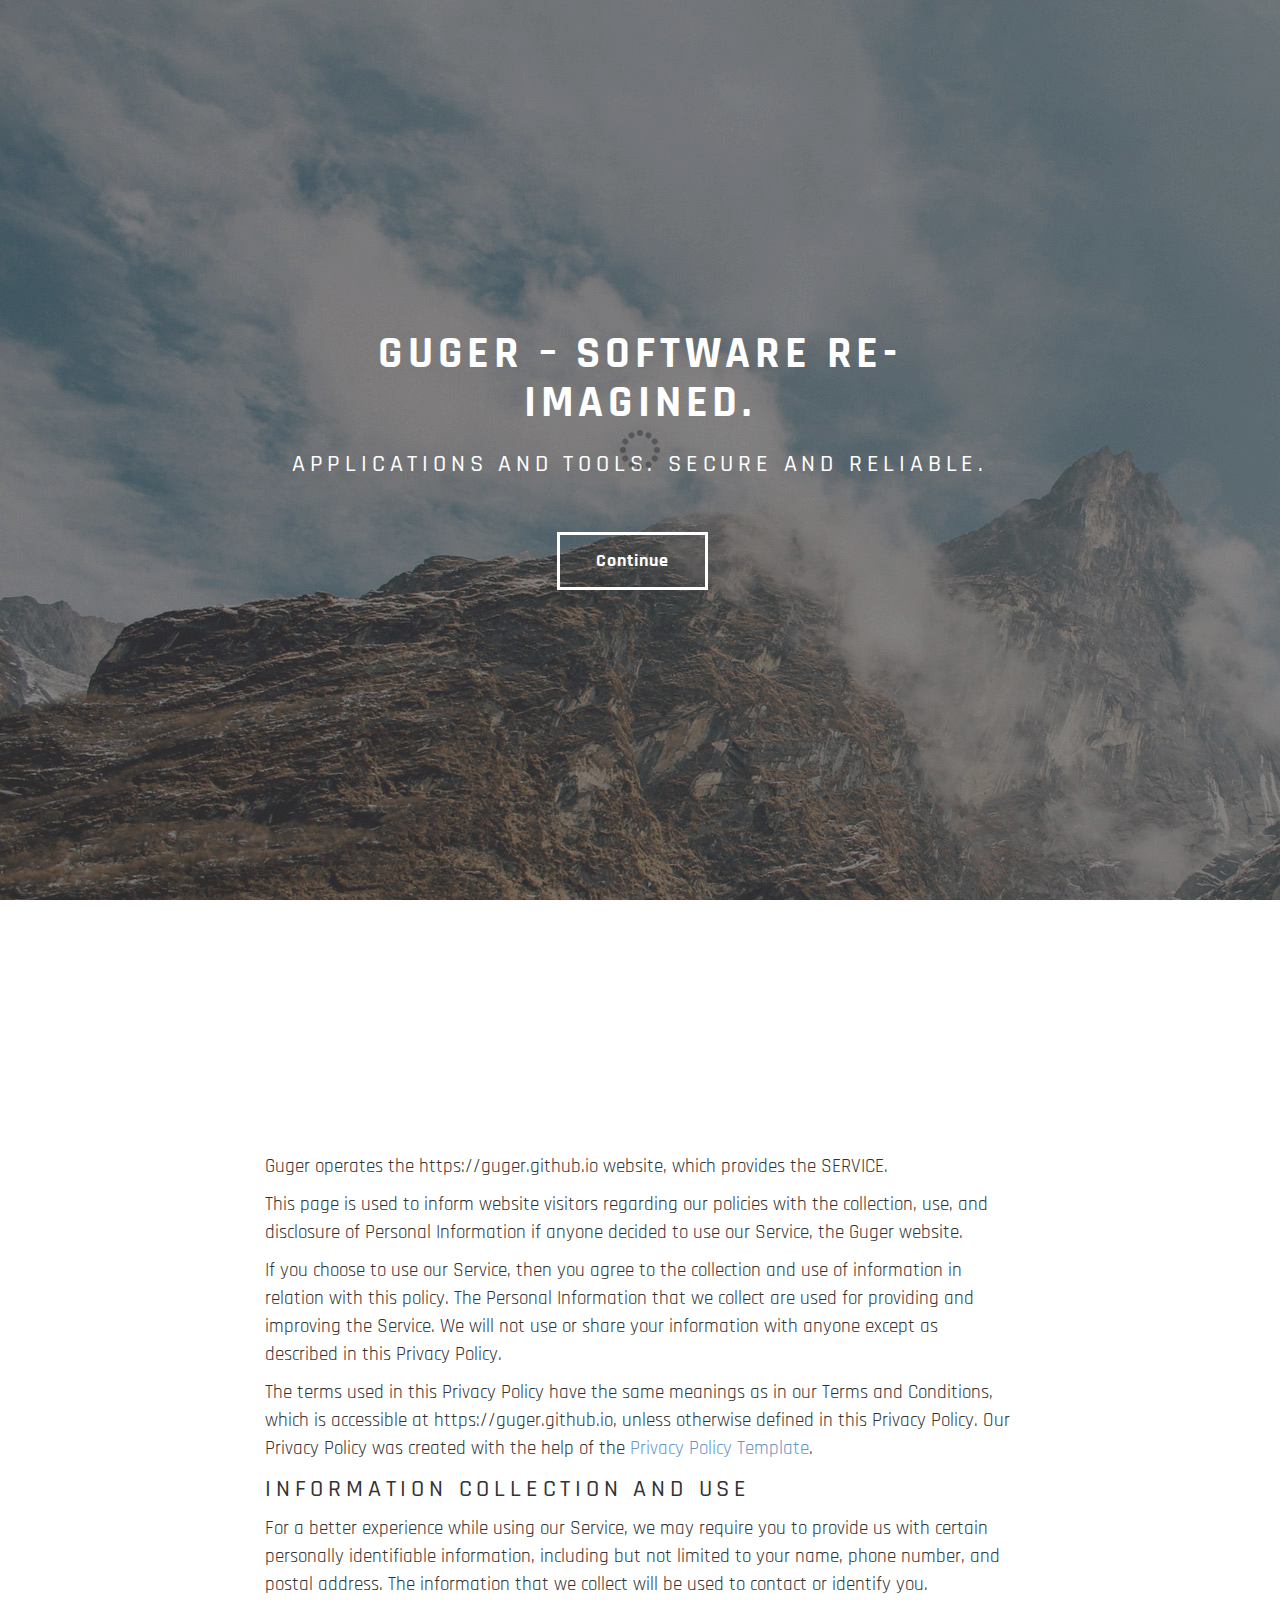
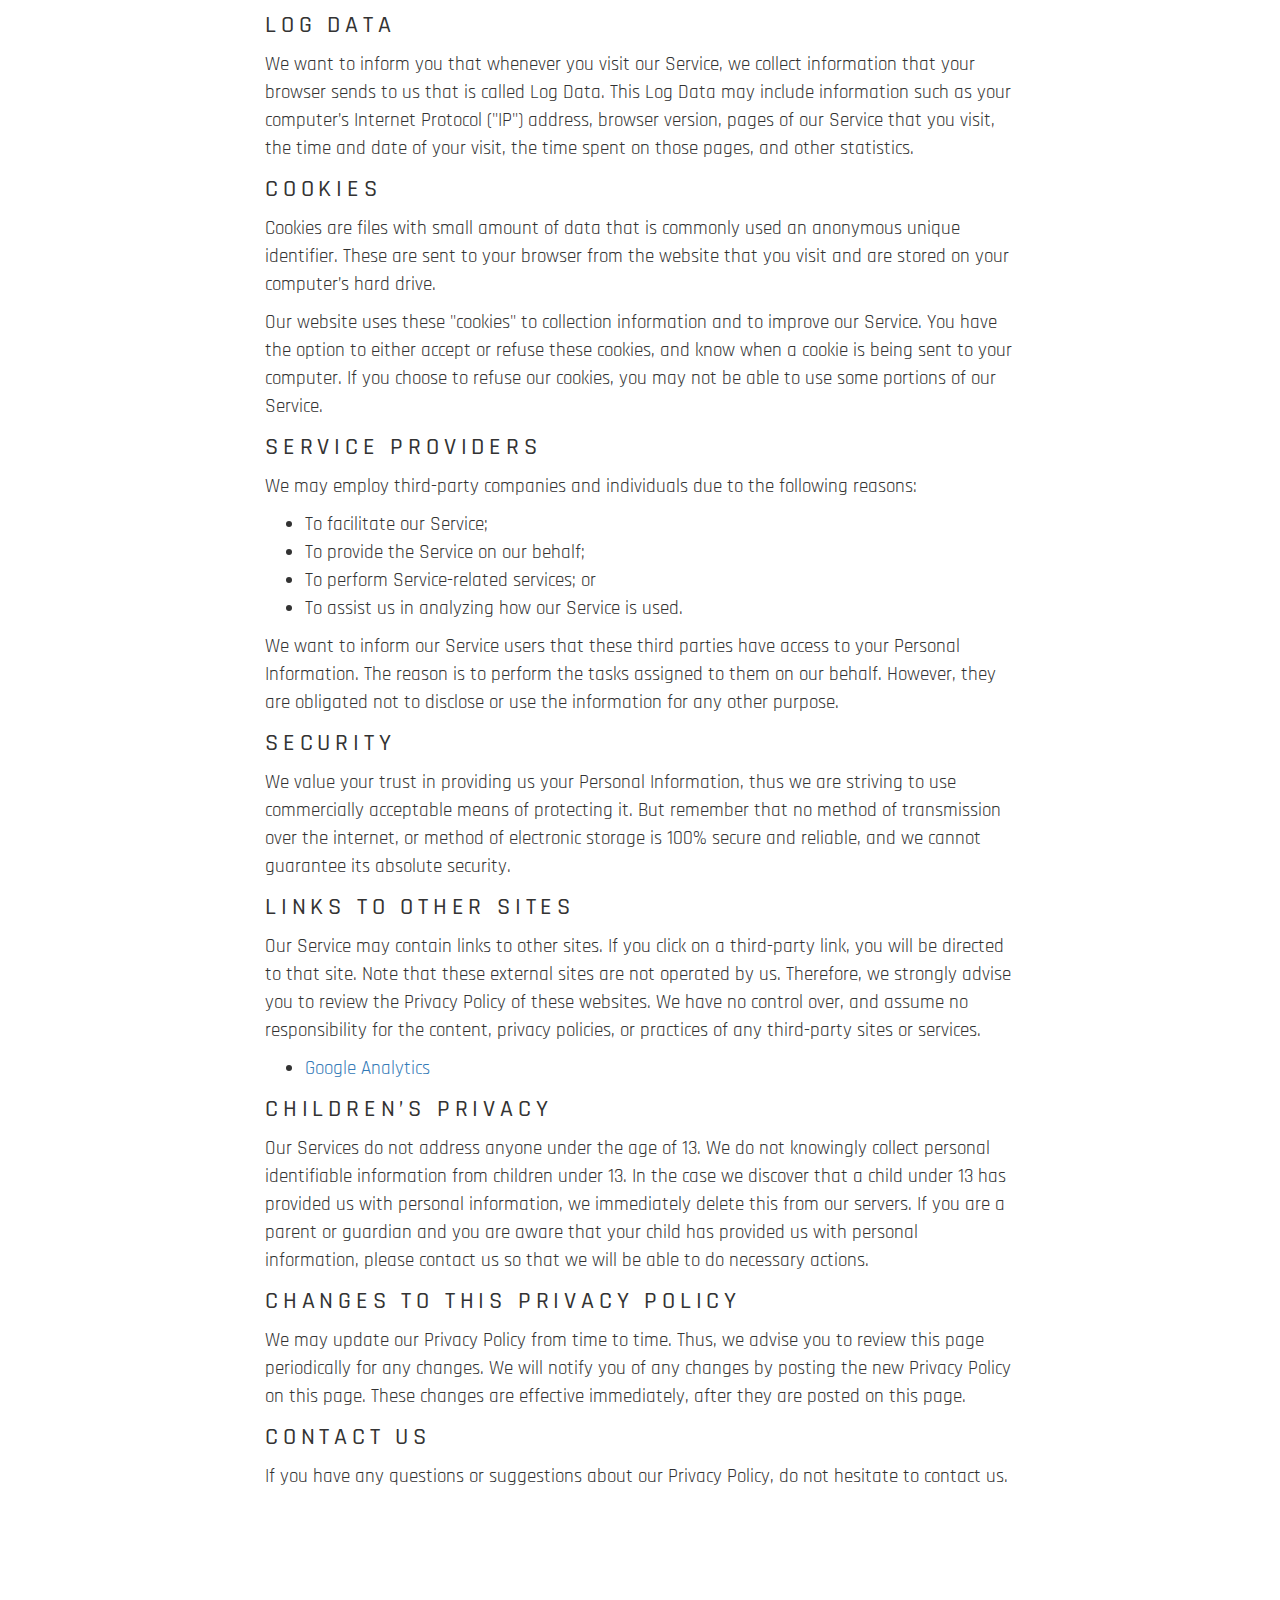
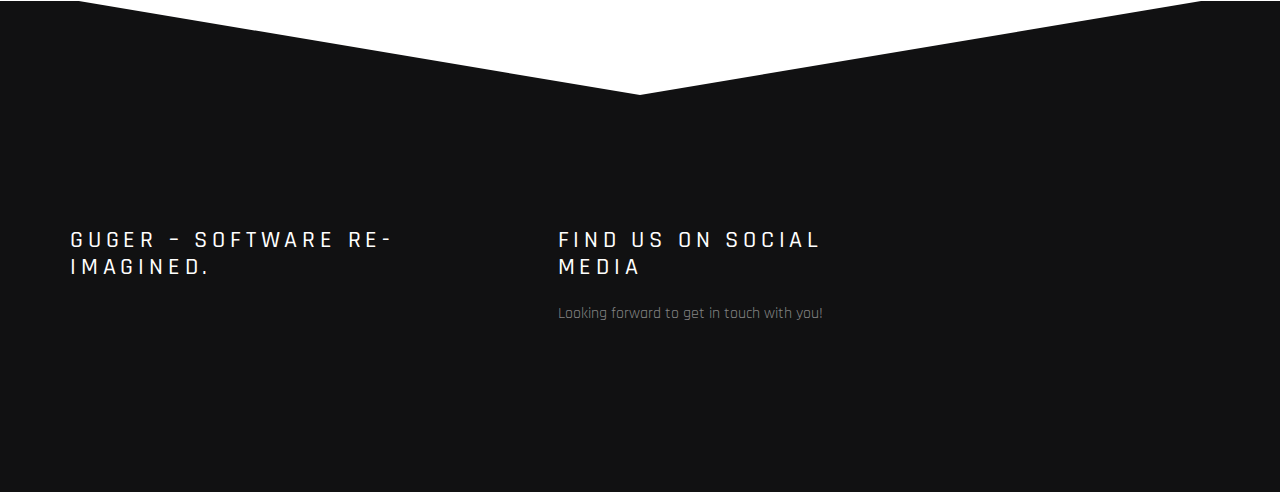
==== commit 81a0f8c3: "Update Copyright Year to 2023" ====
--- a/privacy/index.html
+++ b/privacy/index.html
@@ -182,7 +182,7 @@
                     <p><a href="https://guger.github.io">https://guger.github.io</a></p>
                 </div>
                 <div class="wow fadeInUp" data-wow-delay="0.6s">
-                    <p class="copyright-text">Copyright &copy; 2022 Daniel Guger<br>
+                    <p class="copyright-text">Copyright &copy; 2023 Daniel Guger<br>
                 </div>
             </div>
 
